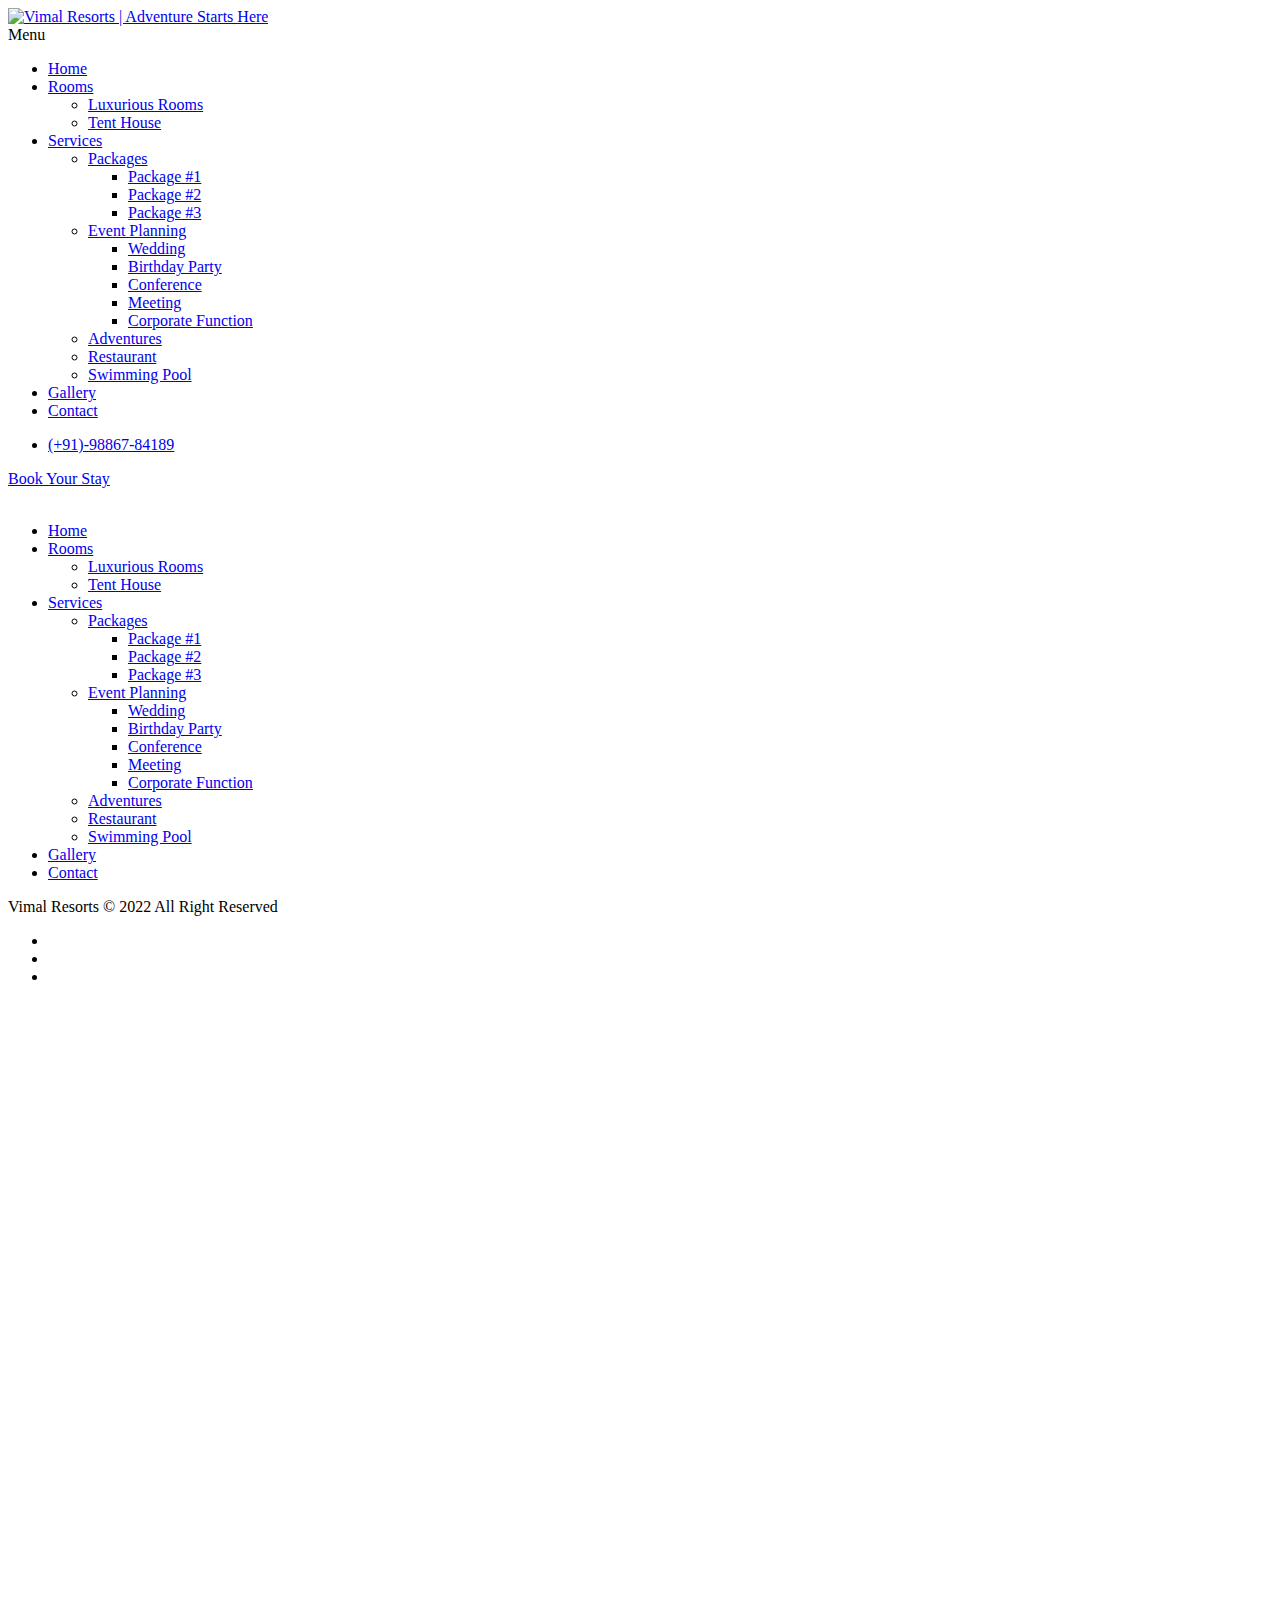
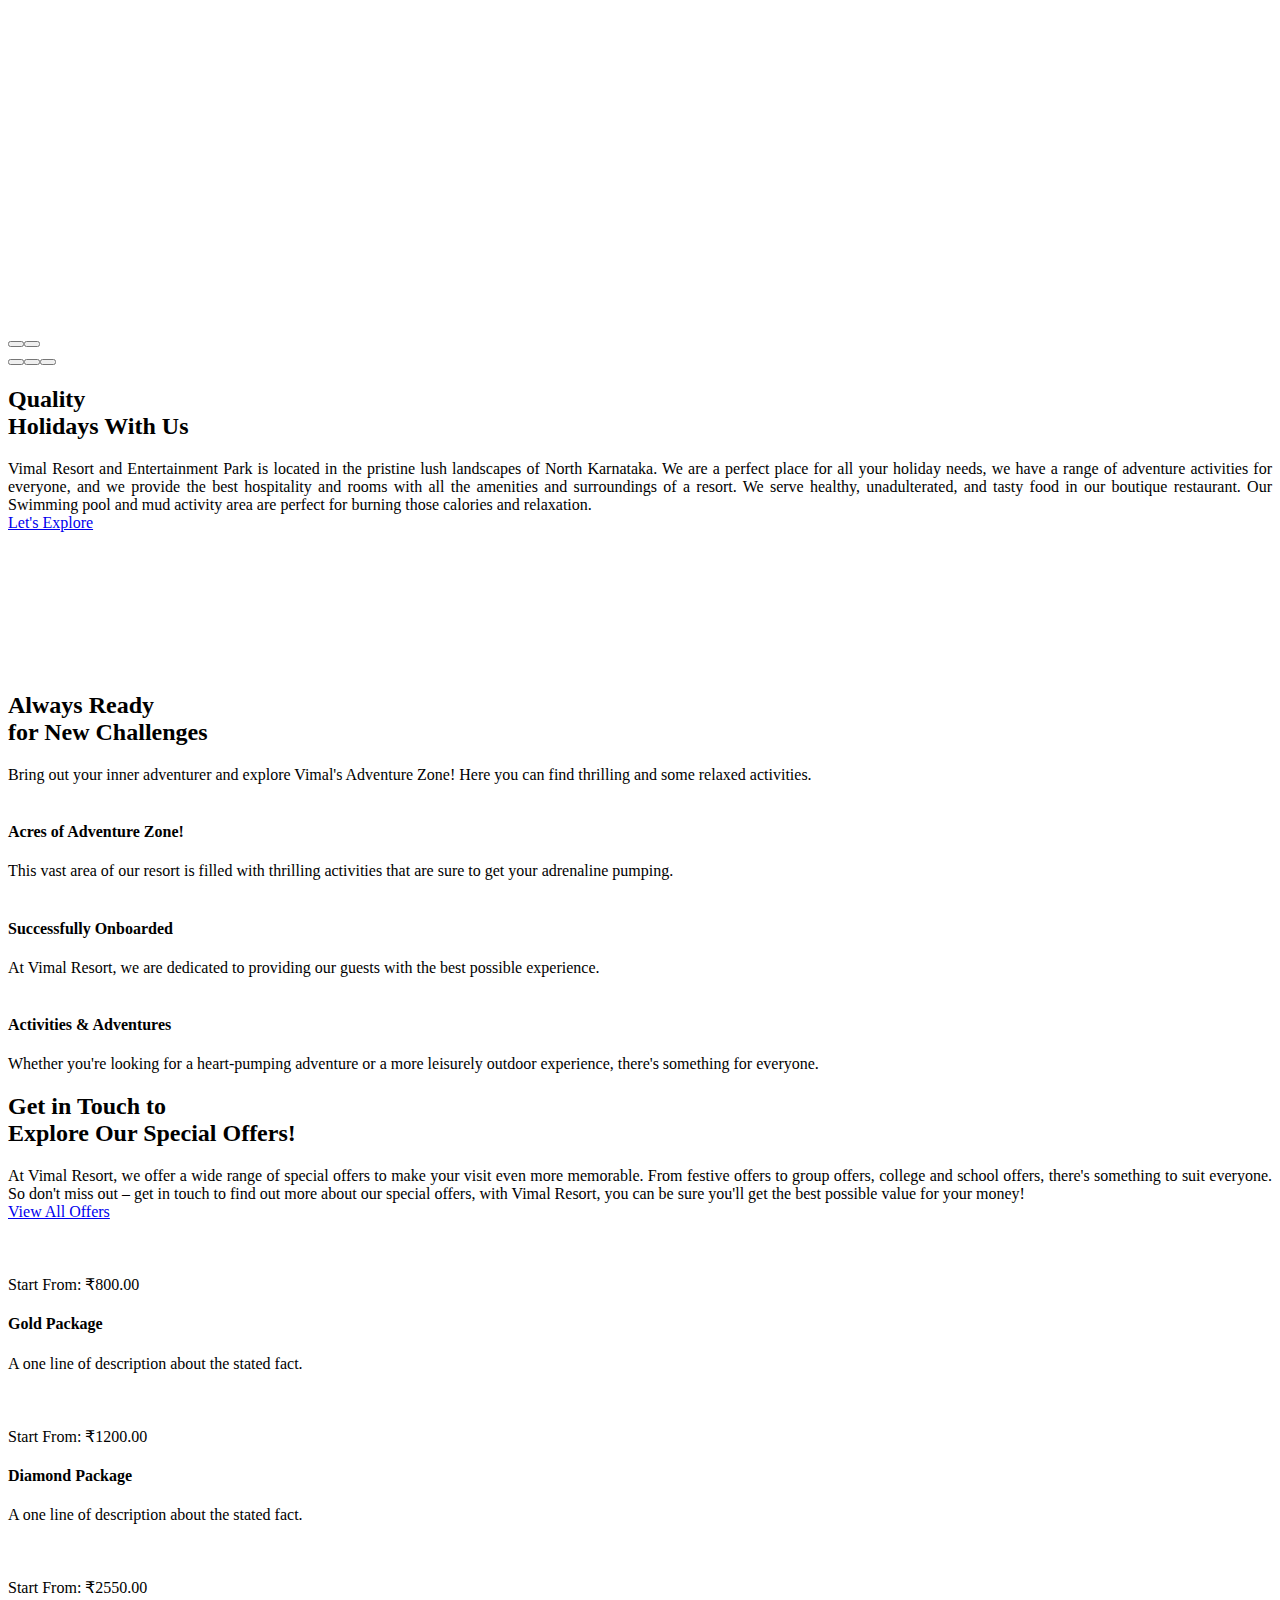
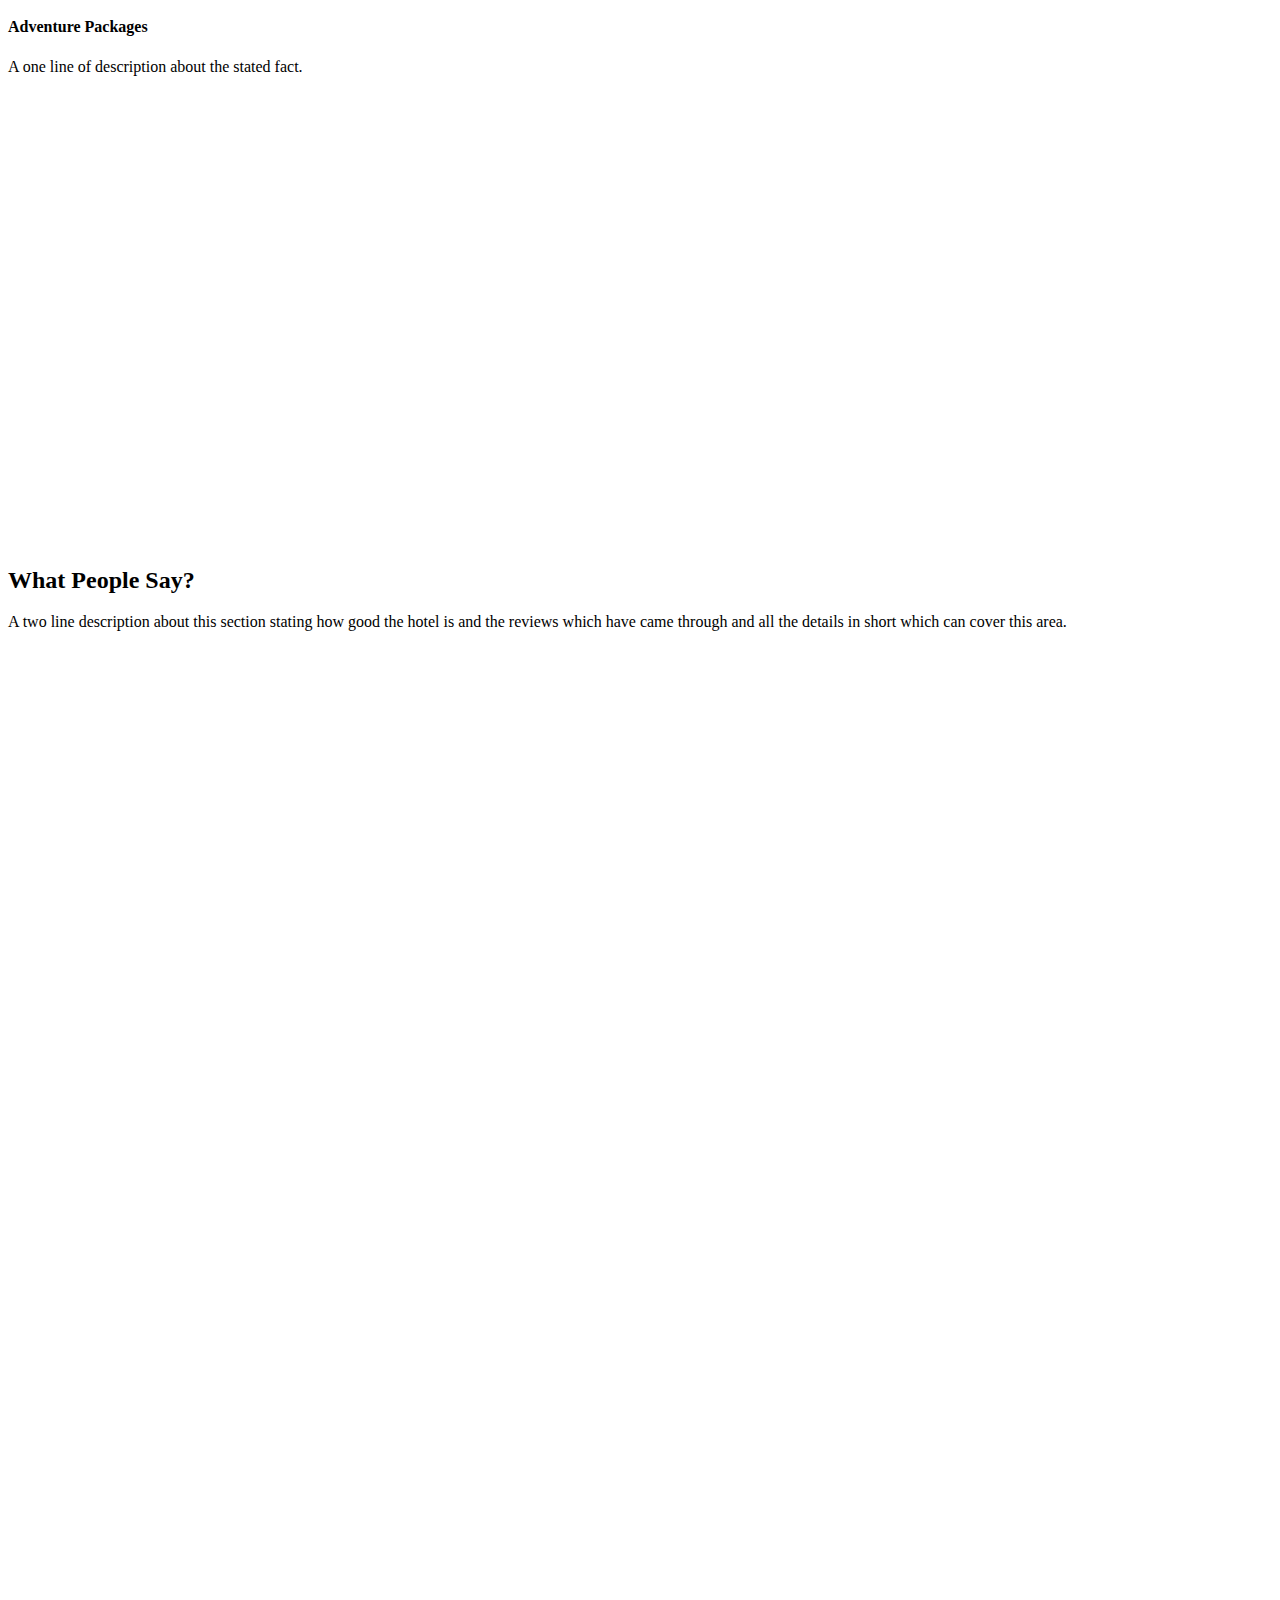
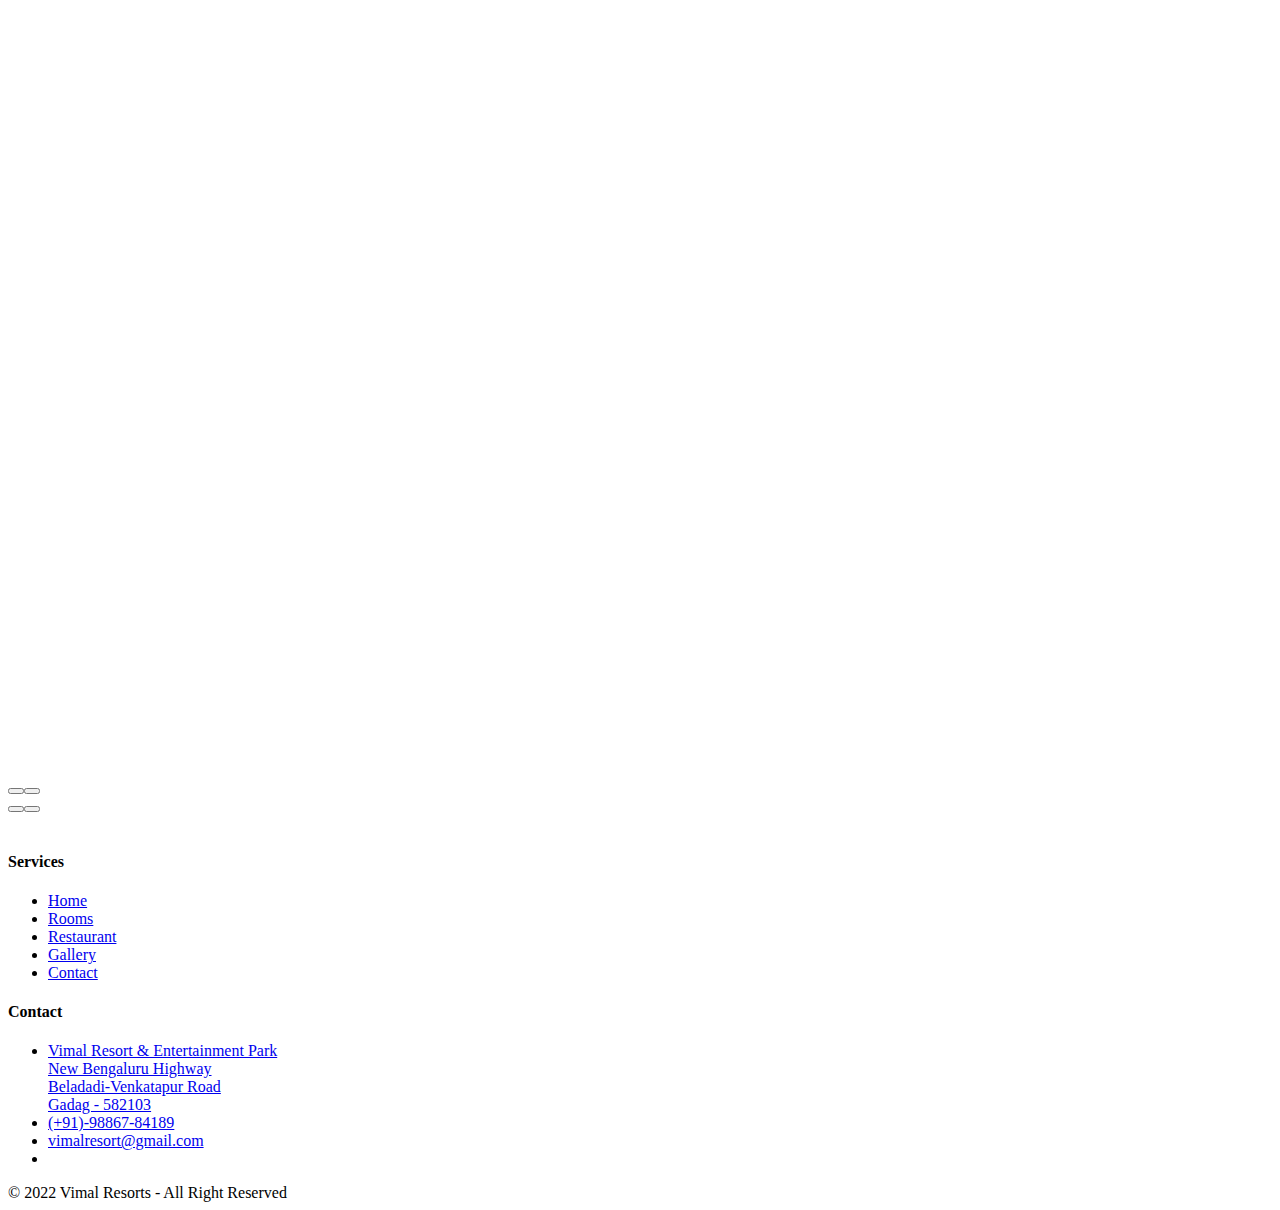
==== index.html @ a3a580e5 "Add files via upload" ====
<!DOCTYPE html>
<html lang="en">
<head>
<meta charset="utf-8">
<title>Vimal Resorts | Adventure Starts Here...</title>
<!-- Stylesheets -->
<link href="css/bootstrap.css" rel="stylesheet">
<link href="css/style.css" rel="stylesheet">
<!-- Responsive File -->
<link href="css/responsive.css" rel="stylesheet">



<link rel="shortcut icon" href="images/favicon.png" type="image/x-icon">
<link rel="icon" href="images/favicon.png" type="image/x-icon">

<meta http-equiv="X-UA-Compatible" content="IE=edge">
<meta name="viewport" content="width=device-width, initial-scale=1.0, maximum-scale=1.0, user-scalable=0">
</head>

<body>

<div class="page-wrapper">
    <!-- Preloader -->
    <div class="preloader"><div class="icon"></div></div>

    <!-- Main Header -->
    <header class="main-header header-style-one">

        <!-- Header Upper -->
        <div class="header-upper">
            <div class="inner-container clearfix">
                <!--Logo-->
                <div class="logo-box">
                    <div class="logo"><a href="index.html" title="Vimal Resorts | Adventure Starts Here"><img src="images/mainlogo.png" alt="Vimal Resorts | Adventure Starts Here" title="Vimal Resorts | Adventure Starts Here"></a></div>
                </div>
                <div class="nav-outer clearfix">
                    <!--Mobile Navigation Toggler-->
                     <div class="mobile-nav-toggler"><span class="icon flaticon-menu-2"></span><span class="txt">Menu</span></div>

                    <!-- Main Menu -->
                    <nav class="main-menu navbar-expand-md navbar-light">
                        <div class="collapse navbar-collapse show clearfix" id="navbarSupportedContent">
                            <ul class="navigation clearfix">
                                <li class="current dropdown"><a href="index.html">Home</a>
                                </li>
                                <li  class="dropdown"><a href="rooms-list.html">Rooms</a>
                                    <ul>
                                        <li><a href="luxury-rooms.html">Luxurious Rooms</a></li>
                                        <li><a href="tents.html">Tent House</a></li>
                                        <!--<li><a href="rooms-gallery.html">Rooms Gallery</a></li>
                                        <li><a href="room-single.html">Room Single</a></li>-->
                                    </ul>
                                </li>
                                <!--<li><a href="about.html">About Us</a></li>-->
                                <li  class="dropdown"><a href="packages.html">Services</a>
                                    <ul>
                                        <li class="dropdown"><a href="packages.html">Packages</a>
                                            <ul>
                                                <li><a href="packages.html">Package #1</a></li>
                                                <li><a href="packages.html">Package #2</a></li>
                                                <li><a href="packages.html">Package #3</a></li>
                                            </ul>
                                        </li>
                                         <li class="dropdown"><a href="events.html">Event Planning</a>
                                            <ul>
                                                <li><a href="events.html">Wedding</a></li>
                                                <li><a href="events.html">Birthday Party</a></li>
                                                <li><a href="events.html">Conference </a></li>
                                                <li><a href="events.html">Meeting </a></li>
                                                <li><a href="events.html">Corporate Function</a></li>
                                            </ul>
                                        </li>
                                        <li><a href="adventures.html">Adventures</a></li>
                                        
                                        <li><a href="restaurant.html">Restaurant</a></li>
                                        <li><a href="swimming-pool.html">Swimming Pool</a></li>
                                    </ul>
                                </li>
                                <li  class="dropdown"><a href="gallery.html">Gallery</a>
                                </li>
                                <li><a href="contact.html">Contact</a></li>
                            </ul>
                        </div>
                    </nav>
                </div>
                <div class="other-links clearfix">
                    <div class="info">
                        <ul class="clearfix">
                            <li><a href="tel:+919886784189"><span class="icon flaticon-smartphone-2"></span><span class="txt">(+91)-98867-84189</span></a></li>
                        </ul>
                    </div>
                    <div class="link-box">
                        <a href="room-single.html" class="theme-btn btn-style-one"><span class="btn-title">Book Your Stay</span></a>
                    </div>
                </div>

            </div>
        </div>
        <!--End Header Upper-->

        <!-- Mobile Menu  -->
        <div class="mobile-menu">
            <div class="close-btn"><span class="icon flaticon-targeting-cross"></span></div>
            <div class="menu-backdrop"></div>
            <div class="nav-logo"><a href="index.html"><img src="images/nav-logo.png" alt="" title=""></a></div>
            <nav class="menu-box">
                <div class="menu-outer"><!--Here Menu Will Come Automatically Via Javascript / Same Menu as in Header--></div>
            </nav>
            <div class="nav-bottom">
                <div class="copyright">Vimal Resorts &copy;  2022 All Right Reserved</div>
                <!--Social Links-->
                <div class="social-links">
                    <ul class="clearfix">
                        <li><a href="#"><span class="fab fa-facebook-f"></span></a></li>
                        <li><a href="#"><span class="fab fa-twitter"></span></a></li>
                        <li><a href="#"><span class="fab fa-vimeo-v"></span></a></li>
                    </ul>
                </div>
            </div>
        </div><!-- End Mobile Menu -->

    </header>
    <!-- End Main Header -->


    <!-- Banner Section -->
    <section class="banner-section banner-one">
        <div class="banner-bottom-pattern"></div>

		<div class="banner-carousel owl-theme owl-carousel">
            <!-- Slide Item -->
			<div class="slide-item">
                <div class="image-layer" style="background-image: url(images/main-slider/1.jpg);"></div>
				<div class="auto-container">
					<div class="content-box">
                        <div class="content">
                            <div class="inner">
        						<h1 >An Oasis  <br>of Adventure and Relaxation.</h1>
                                <div class="text">Indulge in the Best of Adventure and Comfort at Our Beautiful Resort in North Karnataka.</div>
                            </div>
                        </div>
					</div>  
				</div>
			</div>

			<!-- Slide Item -->
            <div class="slide-item">
                <div class="image-layer" style="background-image: url(images/main-slider/2.jpg);"></div>
                <div class="auto-container">
                    <div class="content-box">
                        <div class="content">
                            <div class="inner">
                            <h1>The epitome  <br>of Ultimate Comfort</h1>
                               <div class="text">The Ideal Place to Relax, Rejuvenate, and Unwind.</div>
                            </div>
                        </div>
                    </div>  
                </div>
            </div>

			<!-- Slide Item -->
            <div class="slide-item">
                <div class="image-layer" style="background-image: url(images/main-slider/3.jpg);"></div>
                <div class="auto-container">
                    <div class="content-box">
                        <div class="content">
                            <div class="inner">
                            <h1>Unwind at  <br>Our Tranquil Resort </h1>
                                  <div class="text">The Perfect Getaway From The Urban Hustle and Bustle.</div>
                          </div>
                        </div>
                    </div>  
                </div>
            </div>

		</div>
    </section>
    <!--End Banner Section -->

	<!--About Section-->
    <section class="about-section">
        <div class="pattern-bottom"></div>
        <span class="dotted-pattern dotted-pattern-1"></span>
        <span class="tri-pattern tri-pattern-1"></span>
        <div class="auto-container">
            <!--Filters Section-->
            <!--<div class="filters-section">
                <div class="form-box default-form filter-form wow fadeInUp" data-wow-delay="0ms" data-wow-duration="1500ms">
                    <form method="post" action="room-single.html">
                        <div class="row clearfix">
                            <div class="form-group col-xl-3 col-lg-6 col-md-6 col-sm-12">
                                <div class="field-label">Arrival</div>
                                <div class="field-inner">
                                    <input id="arrival-date" class="date-picker" type="text" name="field-name" value="Nov 02. 2019" placeholder="">
                                    <label for="arrival-date" class="icon flaticon-down-arrow"></label>
                                </div>
                            </div>
                            <div class="form-group col-xl-3 col-lg-6 col-md-6 col-sm-12">
                                <div class="field-label">Departure</div>
                                <div class="field-inner">
                                    <input id="depart-date" class="date-picker" type="text" name="field-name" value="Nov 12. 2019" placeholder="">
                                    <label for="depart-date" class="icon flaticon-down-arrow"></label>
                                </div>
                            </div>
                            <div class="form-group col-xl-3 col-lg-6 col-md-6 col-sm-12">
                                <div class="field-label">Guests</div>
                                <div class="field-inner">
                                    <div class="check-sel-box">
                                        <div class="check-sel-btn">
                                            <span class="adult-info">2 Adults.</span>
                                            <span class="child-info">1 Children</span>
                                        </div>
                                        <ul class="check-sel-droplist">
                                            <li>
                                                <div class="sel-title">Select Adults:</div>
                                                <div class="clearfix">
                                                    <div class="radio-block adult-block"><input type="radio" name="adult-group" id="radio-1" value="1 Adults."><label for="radio-1">1</label></div>
                                                    <div class="radio-block adult-block"><input type="radio" name="adult-group" id="radio-2" value="2 Adults." checked=""><label for="radio-2">2</label></div>
                                                    <div class="radio-block adult-block"><input type="radio" name="adult-group" id="radio-3" value="3 Adults."><label for="radio-3">3</label></div>
                                                    <div class="radio-block adult-block"><input type="radio" name="adult-group" id="radio-4" value="4 Adults."><label for="radio-4">4</label></div>
                                                </div>
                                            </li>
                                            <li>
                                                <div class="sel-title">Select Children:</div>
                                                <div class="clearfix">
                                                    <div class="radio-block child-block"><input type="radio" name="child-group" id="radio-5" value="1 Children" checked=""><label for="radio-5">1</label></div>
                                                    <div class="radio-block child-block"><input type="radio" name="child-group" id="radio-6" value="2 Children"><label for="radio-6">2</label></div>
                                                    <div class="radio-block child-block"><input type="radio" name="child-group" id="radio-7" value="3 Children"><label for="radio-7">3</label></div>
                                                    <div class="radio-block child-block"><input type="radio" name="child-group" id="radio-8" value="4 Children"><label for="radio-8">4</label></div>
                                                </div>
                                            </li>
                                        </ul>
                                    </div>
                                </div>
                            </div>
                            <div class="form-group col-xl-3 col-lg-6 col-md-6 col-sm-12">
                                <div class="field-label e-label">&nbsp;</div>
                                <div class="field-inner">
                                    <button class="theme-btn btn-style-one"><span class="btn-title">Check Availability</span></button>
                                </div>
                            </div>
                        </div>
                    </form>
                </div>
            </div>-->
        	<div class="row clearfix">
                <!--Text Column-->
                <div class="text-column col-lg-6 col-md-12 col-sm-12">
                    <div class="inner">
                        <div class="sec-title">
                            <h2>Quality <br>Holidays With Us</h2>
                        </div>
                        <div class="text" style="text-align: justify;">Vimal Resort and Entertainment Park is located in the pristine lush landscapes of North Karnataka. We are a perfect place for all your holiday needs, we have a range of adventure activities for everyone, and we provide the best hospitality and rooms with all the amenities and surroundings of a resort. We serve healthy, unadulterated, and tasty food in our boutique restaurant. Our Swimming pool and mud activity area are perfect for burning those calories and relaxation.</div>
                        <div class="link-box">
                            <a href="#letsexplore" class="theme-btn btn-style-one"><span class="btn-title">Let's Explore</span></a>
                        </div>
                    </div>
                </div>
                <!--Image Column-->
                <div class="image-column col-lg-6 col-md-12 col-sm-12">
                    <div class="inner wow fadeInLeft" data-wow-delay="0ms" data-wow-duration="1500ms">
                        <div class="image-box">
                            <span class="dotted-pattern dotted-pattern-2"></span>
                            <figure class="image"><img src="images/resource/featured-image-0.jpg" alt="" title=""></figure>
                            <div class="cap"><span class="txt">Discover   <br>your <br>finest <br>self. </span></div>
                        </div>
                    </div>
                </div>
            </div>
        </div>
    </section>

    <!--Facts Section-->
    <section class="facts-section" id="letsexplore">
        <span class="dotted-pattern dotted-pattern-3"></span>
        <div class="left-bottom-image"><img src="images/resource/homepage1.JPG" alt="" title=""></div>
        <div class="auto-container">
            <div class="row clearfix">
                <!--Title Column-->
                <div class="title-column col-xl-7 col-lg-6 col-md-12 col-sm-12">
                    <div class="inner">
                        <div class="sec-title">
                            <h2>Always Ready  <br>for New Challenges</h2>
                            <div class="lower-text"  style="text-align: justify;">Bring out your inner adventurer and explore Vimal's Adventure Zone! Here you can find thrilling and some relaxed activities.</div>
                        </div>
                        
                    </div>
                </div>
                <!--Facts Column-->
                <div class="facts-column col-xl-5 col-lg-6 col-md-12 col-sm-12">
                    <div class="inner">
                        <div class="facts">
                            <div class="fact-block">
                                <div class="fact-inner">
                                    <div class="fact-count wow zoomInStable" data-wow-delay="0ms" data-wow-duration="2000ms"><div class="count-box"><span class="count-text" data-stop="25" data-speed="2000">0</span>+</div></div>
                                    <h4>Acres of Adventure Zone!</h4>
                                    <div class="text" style="text-align:justify;">This vast area of our resort is filled with thrilling activities that are sure to get your adrenaline pumping. </div>
                                </div>
                            </div>
                            <div class="fact-block">
                                <div class="fact-inner">
                                    <div class="fact-count wow zoomInStable" data-wow-delay="0ms" data-wow-duration="2000ms"><div class="count-box"><span class="count-text" data-stop="1000" data-speed="3000">0</span>+</div></div>
                                    <h4>Successfully Onboarded</h4>
                                    <div class="text"  style="text-align:justify;">At Vimal Resort, we are dedicated to providing our guests with the best possible experience. </div>
                                </div>
                            </div>
                            <div class="fact-block">
                                <div class="fact-inner">
                                    <div class="fact-count wow zoomInStable" data-wow-delay="0ms" data-wow-duration="2000ms"><div class="count-box"><span class="count-text" data-stop="40" data-speed="4000">0</span>+</div></div>
                                    <h4>Activities & Adventures</h4>
                                    <div class="text"  style="text-align:justify;">Whether you're looking for a heart-pumping adventure or a more leisurely outdoor experience, there's something for everyone.</div>
                                </div>
                            </div>
                        </div>
                    </div>
                </div>
            </div>

        </div>
    </section>

    <div class="dashed-separator"><div class="auto-container"><span></span></div></div>

    <!--Rooms Section-->
    <section class="rooms-section-one">
        <div class="outer-container">
            <div class="auto-container">
                <div class="sec-title centered">
                    <h2></h2>
                   
                </div>
            </div>

            <!--<div class="row clearfix">
                <div class="column col-xl-4 col-lg-6 col-md-6 col-sm-12">
                    <div class="room-block-one height-one wow fadeInUp" data-wow-delay="0ms" data-wow-duration="1500ms">
                        <div class="inner-box">
                            <div class="image-box">
                                <div class="image-layer" style="background-image: url(images/gallery/1.jpg);"></div>
                                <figure class="image"><img src="images/gallery/1.jpg" alt="" title=""></figure>
                            </div>
                            <div class="cap-box">
                                <div class="cap-inner">
                                    <div class="price">From <span>$50.00</span></div>
                                    <h5>Balcony Room</h5>
                                </div>
                            </div>
                            <div class="hover-box">
                                <div class="hover-inner">
                                    <h4>Balcony Room</h4>
                                    <div class="pricing clearfix">
                                        <div class="price">From <span>$50.00</span></div>
                                        <div class="rating">
                                            <span class="fa fa-star"></span>
                                            <span class="fa fa-star"></span>
                                            <span class="fa fa-star"></span>
                                            <span class="fa fa-star"></span>
                                            <span class="fa fa-star"></span>
                                        </div>
                                    </div>

                                    <div class="text">Excepteur sint occaecat cupidatat pro dent in sun in culpa qui officia deserunt mollit anim.</div>
                                    <div class="link-box"><a href="room-single.html" class="theme-btn btn-style-one"><span class="btn-title">Check Availability</span></a></div>
                                </div>
                            </div>
                        </div>
                    </div>
                    <div class="room-block-one height-one wow fadeInUp" data-wow-delay="0ms" data-wow-duration="1500ms">
                        <div class="inner-box">
                            <div class="image-box">
                                <div class="image-layer" style="background-image: url(images/gallery/2.jpg);"></div>
                                <figure class="image"><img src="images/gallery/2.jpg" alt="" title=""></figure>
                            </div>
                            <div class="cap-box">
                                <div class="cap-inner">
                                    <div class="price">From <span>$50.00</span></div>
                                    <h5>Sea View Room</h5>
                                </div>
                            </div>
                            <div class="hover-box">
                                <div class="hover-inner">
                                    <h4>Sea View Room</h4>
                                    <div class="pricing clearfix">
                                        <div class="price">From <span>$50.00</span></div>
                                        <div class="rating">
                                            <span class="fa fa-star"></span>
                                            <span class="fa fa-star"></span>
                                            <span class="fa fa-star"></span>
                                            <span class="fa fa-star"></span>
                                            <span class="fa fa-star"></span>
                                        </div>
                                    </div>

                                    <div class="text">Excepteur sint occaecat cupidatat pro dent in sun in culpa qui officia deserunt mollit anim.</div>
                                    <div class="link-box"><a href="room-single.html" class="theme-btn btn-style-one"><span class="btn-title">Check Availability</span></a></div>
                                </div>
                            </div>
                        </div>
                    </div>
                </div>
                <div class="column col-xl-4 col-lg-6 col-md-6 col-sm-12">
                    <div class="room-block-one height-two wow fadeInUp" data-wow-delay="300ms" data-wow-duration="1500ms">
                        <div class="inner-box">
                            <div class="image-box">
                                <div class="image-layer" style="background-image: url(images/gallery/3.jpg);"></div>
                                <figure class="image"><img src="images/gallery/3.jpg" alt="" title=""></figure>
                            </div>
                            <div class="cap-box">
                                <div class="cap-inner">
                                    <div class="price">From <span>$50.00</span></div>
                                    <h5>Superior Room</h5>
                                </div>
                            </div>
                            <div class="hover-box">
                                <div class="hover-inner">
                                    <h4>Superior Room</h4>
                                    <div class="pricing clearfix">
                                        <div class="price">From <span>$50.00</span></div>
                                        <div class="rating">
                                            <span class="fa fa-star"></span>
                                            <span class="fa fa-star"></span>
                                            <span class="fa fa-star"></span>
                                            <span class="fa fa-star"></span>
                                            <span class="fa fa-star"></span>
                                        </div>
                                    </div>

                                    <div class="text">Excepteur sint occaecat cupidatat pro dent in sun in culpa qui officia deserunt mollit anim.</div>
                                    <div class="link-box"><a href="room-single.html" class="theme-btn btn-style-one"><span class="btn-title">Check Availability</span></a></div>
                                </div>
                            </div>
                        </div>
                    </div>
                </div>
                <div class="column col-xl-4 col-lg-6 col-md-6 col-sm-12">
                    <div class="room-block-one height-one wow fadeInUp" data-wow-delay="600ms" data-wow-duration="1500ms">
                        <div class="inner-box">
                            <div class="image-box">
                                <div class="image-layer" style="background-image: url(images/gallery/4.jpg);"></div>
                                <figure class="image"><img src="images/gallery/4.jpg" alt="" title=""></figure>
                            </div>
                            <div class="cap-box">
                                <div class="cap-inner">
                                    <div class="price">From <span>$50.00</span></div>
                                    <h5>Deluxe Room</h5>
                                </div>
                            </div>
                            <div class="hover-box">
                                <div class="hover-inner">
                                    <h4>Deluxe Room</h4>
                                    <div class="pricing clearfix">
                                        <div class="price">From <span>$50.00</span></div>
                                        <div class="rating">
                                            <span class="fa fa-star"></span>
                                            <span class="fa fa-star"></span>
                                            <span class="fa fa-star"></span>
                                            <span class="fa fa-star"></span>
                                            <span class="fa fa-star"></span>
                                        </div>
                                    </div>

                                    <div class="text">Excepteur sint occaecat cupidatat pro dent in sun in culpa qui officia deserunt mollit anim.</div>
                                    <div class="link-box"><a href="room-single.html" class="theme-btn btn-style-one"><span class="btn-title">Check Availability</span></a></div>
                                </div>
                            </div>
                        </div>
                    </div>
                    <div class="room-block-one height-one wow fadeInUp" data-wow-delay="0ms" data-wow-duration="1500ms">
                        <div class="inner-box">
                            <div class="image-box">
                                <div class="image-layer" style="background-image: url(images/gallery/5.jpg);"></div>
                                <figure class="image"><img src="images/gallery/5.jpg" alt="" title=""></figure>
                            </div>
                            <div class="cap-box">
                                <div class="cap-inner">
                                    <div class="price">From <span>$50.00</span></div>
                                    <h5>Luxury Suite Room</h5>
                                </div>
                            </div>
                            <div class="hover-box">
                                <div class="hover-inner">
                                    <h4>Luxury Suite Room</h4>
                                    <div class="pricing clearfix">
                                        <div class="price">From <span>$50.00</span></div>
                                        <div class="rating">
                                            <span class="fa fa-star"></span>
                                            <span class="fa fa-star"></span>
                                            <span class="fa fa-star"></span>
                                            <span class="fa fa-star"></span>
                                            <span class="fa fa-star"></span>
                                        </div>
                                    </div>

                                    <div class="text">Excepteur sint occaecat cupidatat pro dent in sun in culpa qui officia deserunt mollit anim.</div>
                                    <div class="link-box"><a href="room-single.html" class="theme-btn btn-style-one"><span class="btn-title">Check Availability</span></a></div>
                                </div>
                            </div>
                        </div>
                    </div>
                </div>

            </div>-->
        </div>
    </section>

    <!--Offers Section-->
    <section class="offers-section-one">
        <div class="auto-container">

            <div class="upper-box clearfix">
                <div class="sec-title">
                    <h2>Get in Touch to  <br>Explore Our Special Offers!</h2>
                    <div class="lower-text"  style="text-align: justify;">At Vimal Resort, we offer a wide range of special offers to make your visit even more memorable. From festive offers to group offers, college and school offers, there's something to suit everyone.

So don't miss out – get in touch to find out more about our special offers, with Vimal Resort, you can be sure you'll get the best possible value for your money!</div>
                </div>
                <div class="link-box">
                    <a href="packages.html" class="theme-btn btn-style-one"><span class="btn-title">View All Offers</span></a>
                </div>
            </div>

            <div class="row clearfix">
                <div class="offers-column col-lg-6 col-md-12 col-sm-12">
                    <div class="inner">
                        <div class="offer-block">
                            <div class="offer-inner">
                                <div class="fact-thumb wow zoomInStable" data-wow-delay="0ms" data-wow-duration="1500ms"><div class="image"><img src="images/resource/of-thumb-1.jpg" alt="" title=""></div><span>20% <br>off</span></div>
                                <div class="price">Start From: <span>₹800.00</span></div>
                                <h4>Gold Package</h4>
                                <div class="text">A one line of description about the stated fact.</div>
                                <a href="package-single.html" class="over-link"></a>
                            </div>
                        </div>
                        <div class="offer-block">
                            <div class="offer-inner">
                                <div class="fact-thumb wow zoomInStable" data-wow-delay="300ms" data-wow-duration="1500ms"><div class="image"><img src="images/resource/of-thumb-1.jpg" alt="" title=""></div><span>30% <br>off</span></div>
                                <div class="price">Start From: <span>₹1200.00</span></div>
                                <h4>Diamond Package</h4>
                                <div class="text">A one line of description about the stated fact.</div>
                                <a href="package-single.html" class="over-link"></a>
                            </div>
                        </div>
                        <div class="offer-block">
                            <div class="offer-inner">
                                <div class="fact-thumb wow zoomInStable" data-wow-delay="600ms" data-wow-duration="1500ms"><div class="image"><img src="images/resource/of-thumb-1.jpg" alt="" title=""></div><span>25% <br>off</span></div>
                                <div class="price">Start From: <span>₹2550.00</span></div>
                                <h4>Adventure Packages</h4>
                                <div class="text">A one line of description about the stated fact.</div>
                                <a href="package-single.html" class="over-link"></a>
                            </div>
                        </div>
                    </div>
                </div>
                <div class="images-column col-lg-6 col-md-12 col-sm-12">
                    <div class="inner">
                        <span class="dotted-pattern dotted-pattern-4"></span>
                        <div class="images">
                            <div class="image wow fadeInUp" data-wow-delay="0ms" data-wow-duration="1500ms"><img src="images/resource/package1.jpg" alt="" title=""></div>
                            <div class="image wow fadeInRight" data-wow-delay="0ms" data-wow-duration="1500ms"><img src="images/resource/package2.jpg" alt="" title=""></div>
                            <div class="image wow fadeInRight" data-wow-delay="0ms" data-wow-duration="1500ms"><img src="images/resource/package3.jpg" alt="" title=""></div>
                        </div>
                    </div>
                </div>
            </div>

        </div>
    </section>

    <!--Featured Section-->
    <section class="featured-section">
        <div class="pattern-top"></div>
        <span class="dotted-pattern dotted-pattern-3"></span>
        <span class="tri-pattern tri-pattern-3"></span>
        <div class="auto-container">
            <div class="featured-block">
                <div class="row clearfix">
                    <!--Text Column-->
                    <div class="text-column col-lg-6 col-md-12 col-sm-12">
                        <div class="inner wow fadeInRight" data-wow-delay="0ms" data-wow-duration="1500ms">
                            <h3>Uncover Luxury at  <br>Vimal Resort!</h3>
                            <div class="text" style="text-align:justify;">Our luxurious accommodation offers the perfect balance of comfort, convenience and style. From lavish suites to cozy cottages, our wide range of accommodation offers something for everyone. We also provide a range of amenities to help you relax and unwind. Enjoy a swim in our outdoor pool or simply enjoy a peaceful stroll in our lush gardens. Come and discover luxury in style with Vimal Resort – you won't be disappointed!</div>
                            <div class="link-box">
                                <a href="about.html" class="theme-btn btn-style-one"><span class="btn-title">Book Now</span></a>
                            </div>
                        </div>
                    </div>
                    <!--Image Column-->
                    <div class="image-column col-lg-6 col-md-12 col-sm-12">
                        <div class="inner wow fadeInLeft" data-wow-delay="0ms" data-wow-duration="1500ms">
                            <div class="image-box">
                                <figure class="image"><a href="#"><img src="images/resource/roomhomepage.png" alt="" title=""></a></figure>
                            </div>
                        </div>
                    </div>
                </div>
            </div>
            <div class="featured-block alternate">
                <div class="row clearfix">
                    <!--Text Column-->
                    <div class="text-column col-lg-6 col-md-12 col-sm-12">
                        <div class="inner wow fadeInLeft" data-wow-delay="0ms" data-wow-duration="1500ms">
                            <h3>Comfort of Best Cozy Tent <br> Accommodations</h3>
                            <div class="text" style="text-align:justify;">We offer a unique experience for those looking for a truly special adventure. Our tent facility provides a cozy and fun way to spend the night in the great outdoors.You can also enjoy an outdoor campfire and take part in fun activities like archery or star-gazing. So if you're looking for a unique way to unwind and reconnect with nature, our tent facility is the perfect option.</div>
                            <div class="link-box">
                                <a href="about.html" class="theme-btn btn-style-one"><span class="btn-title">Book Now</span></a>
                            </div>
                        </div>
                    </div>
                    <!--Image Column-->
                    <div class="image-column col-lg-6 col-md-12 col-sm-12">
                        <div class="inner wow fadeInRight" data-wow-delay="0ms" data-wow-duration="1500ms">
                            <div class="image-box">
                                <figure class="image"><a href="#"><img src="images/resource/tenthomepage.png" alt="" title=""></a></figure>
                            </div>
                        </div>
                    </div>
                </div>
            </div>
        </div>
    </section>

    <!--Video Section-->
    <section class="video-section">
        <div class="image-layer" style="background-image: url(images/background/image-1.jpg);"></div>
        <div class="auto-container">
            <div class="content-box wow zoomIn" data-wow-delay="0ms" data-wow-duration="2000ms">
                <h1>See The Experience Before You Feel it.</h1>
                <div class="play-link"><a href="https://www.youtube.com/watch?v=Get7rqXYrbQ" class="lightbox-image"><span class="icon flaticon-play-button-3"></span></a></div>
            </div>
        </div>
    </section>

    <!--Testimonials Section-->
    <section class="testimonials-section">
        <span class="dotted-pattern dotted-pattern-3"></span>
        <span class="tri-pattern tri-pattern-2"></span>
        <div class="auto-container">
            <div class="sec-title centered">
                <h2>What People Say?</h2>
                <div class="lower-text">A two line description about this section stating how good the hotel is and the reviews which have came through and all the details in short which can cover this area.
</div>
            </div>

            <div class="carousel-box">
                <div class="testimonial-carousel owl-theme owl-carousel">
                    <div class="testimonial-block">
                        <div class="inner">
                            <div class="content-box">
                                <div class="content">
                                    <div class="quote-icon"><span class="flaticon-quote-1"></span></div>
                                    <div class="text" style="text-align:justify;">Thank you so much for giving us such excellent royal treatment during our school one day picnic from nursery to 6th std. Words are not enough to say how much I appreciated your generosity and kindness in letting us stay at your resort. Food was delicious. Thank you for welcoming to lovely students into your home.once thank you to Vimal resort and team.
From-Shri Mahaveer Jain Primary and High school, Gadag</div>
                                </div>
                            </div>
                            
                            <div class="info">
                                <div class="image"><img src="images/clients/r1.png" alt=""></div>
                                <div class="name">Chandrakanth Kabadi</div>
                                <div class="designation">School Teacher</div>
                            </div>
                        </div>
                    </div>
                    <div class="testimonial-block">
                        <div class="inner">
                            <div class="content-box">
                                <div class="content">
                                    <div class="quote-icon"><span class="flaticon-quote-1"></span></div>
                                    <div class="text" style="text-align:justify;">Vimal Resort is a very good place to spend time with family, friends and children. But the Marriage hall here is compact. If there are more than 1000 people it become congested. And I guess there is no government bus connectivity to this place. Apart from that very good lawns for open air party and functions. Good parking space. There is also entry fees if you want some entertainment and fun activities.</div>
                                </div>
                            </div>
                            
                            <div class="info">
                                <div class="image"><img src="images/clients/r2.png" alt=""></div>
                                <div class="name">Siddharth Kolhar</div>
                                <div class="designation">Local Guide</div>
                            </div>
                        </div>
                    </div>
                    <div class="testimonial-block">
                        <div class="inner">
                            <div class="content-box">
                                <div class="content">
                                    <div class="quote-icon"><span class="flaticon-quote-1"></span></div>
                                    <div class="text">Restaurant people are very friendly and always ready to serve as per ur wishes...<br>
Breakfast and dinner are worthy to have it.<br>
All staff is well behaved.
</div>
                                </div>
                            </div>
                            
                            <div class="info">
                                <div class="image"><img src="images/clients/r3.png" alt=""></div>
                                <div class="name">Dr. Sumit Patil</div>
                                <div class="designation">Doctor</div>
                            </div>
                        </div>
                    </div>
                    <div class="testimonial-block">
                        <div class="inner">
                            <div class="content-box">
                                <div class="content">
                                    <div class="quote-icon"><span class="flaticon-quote-1"></span></div>
                                    <div class="text" style="text-align: justify;">It was a great experience for a family and friends group.
We went with a group of 25 people had great hospitality started like we were some baraatees coming to wedding.

Staff are really friendly.buses from gadag is additional support that is available, some of our friends needed travel support and that was provided by Resort team.

Food is something we also enjoyed as there were multiple options for 3 course meal through the day.


Not to forget adventure sports, well trained staff help u have great fun and experience.

Do give a try and price is affordable too</div>
                                </div>
                            </div>
                            
                          
                            
                           
                            <div class="info">
                                <div class="image"><img src="images/clients/r4.png" alt=""></div>
                                <div class="name">Arun Ghargi</div>
                                <div class="designation">Local Guide</div>
                            </div>
                        </div>
                    </div>
                    <div class="testimonial-block">
                        <div class="inner">
                            <div class="content-box">
                                <div class="content">
                                    <div class="quote-icon"><span class="flaticon-quote-1"></span></div>
                                    <div class="text" style="text-align:justify;">Very nice place for day outing with family. Events are good like sky cycling, zip lining, Burma bridge and for kids also many activities are there. Food also delicious.</div>
                                </div>
                            </div>
                            
                            <div class="info">
                                <div class="image"><img src="images/clients/r5.png" alt=""></div>
                                <div class="name">Madhuri Patil</div>
                                <div class="designation">House-Wife</div>
                            </div>
                        </div>
                    </div>
                </div>
            </div>

        </div>
    </section>

    <!-- Main Footer -->
    <footer class="main-footer">
        <div class="top-pattern-layer-dark"></div>
        
        <!--Widgets Section-->
        <div class="widgets-section">
            <div class="auto-container">
                <div class="row clearfix">
                    
                    <!--Column-->
                    <div class="column col-xl-4 col-lg-12 col-md-12 col-sm-12">
                        <div class="footer-widget about-widget">
                            <div class="logo">
                                <a href="#"><img src="images/mainlogo.png" alt=""></a>
                            </div>
                        </div>
                    </div>
                    
                    <!--Column-->
                    <div class="column col-xl-8 col-lg-8 col-md-12 col-sm-12">
                        <div class="footer-widget links-widget">
                            <div class="widget-content">
                                <div class="row clearfix">
                                    <div class="col-lg-6 col-md-6 col-sm-12">
                                        <div class="widget-title">
                                            <h4>Services</h4>
                                        </div>
                                        <ul class="links">
                                            <li><a href="index.html">Home</a></li>
                                            <li><a href="rooms-list.html">Rooms</a></li>
                                            <li><a href="restaurant.html">Restaurant</a></li>
                                            <li><a href="gallery.html">Gallery</a></li>
                                            <li><a href="contact.html">Contact</a></li>
                                        </ul>
                                    </div>
                                    <div class="col-lg-6 col-md-6 col-sm-12">
                                        <div class="widget-title">
                                            <h4>Contact</h4>
                                        </div>
                                        <ul class="info">
                                            <li class="address"><a href="https://www.google.com/maps/place/Vimal+Resorts+%26+Entertainment+Park/@15.3226905,75.6091861,17z/data=!3m1!4b1!4m5!3m4!1s0x3bb8fd7568c511f7:0xf7cc67773e7a9732!8m2!3d15.3226905!4d75.6113748" target="_blank"> Vimal Resort & Entertainment Park <br>
New Bengaluru Highway<br>Beladadi-Venkatapur Road <br>Gadag - 582103</a></li>
                                            <li class="phone"><a href="tel:+919886784189">(+91)-98867-84189</a></li>
                                            <li class="email"><a href="mailto:vimalresort@gmail.com">vimalresort@gmail.com</a></li>
                                            <li class="social-links">
                                                <a href="#"><span class="fab fa-facebook-f"></span></a>
                                                <a href="https://www.instagram.com/vimalresort/" target="_blank"><span class="fab fa-instagram"></span></a>
                                            </li>
                                        </ul>
                                    </div>

                                </div>
                            </div>
                        </div>
                    </div>

                    <!--Column-->
                    <!--<div class="column col-xl-4 col-lg-4 col-md-12 col-sm-12">
                        <div class="footer-widget newsletter-widget">
                            <div class="widget-title">
                                <h4>Newsletter</h4>
                            </div>
                            <div class="text">Eiusmod tempor incididunt ut labore et dolore magna aliqua. </div>
                            <div class="newsletter-form">
                                <form method="post" action="contact.html">
                                    <div class="form-group clearfix">
                                        <input type="email" name="email" value="" placeholder="Email" required>
                                        <button type="submit" class="theme-btn btn-style-one"><span class="btn-title">Send Now</span></button>
                                    </div>
                                </form>
                            </div>
                        </div>
                    </div>-->
                    
                </div>
            </div>
        </div>
        
        <!-- Footer Bottom -->
        <div class="footer-bottom">
            <div class="auto-container">
                <div class="inner clearfix">
                    <div class="copyright">&copy; 2022 Vimal Resorts - All Right Reserved</div>
                    <!--<div class="bottom-links">
                        <a href="#">Terms of Service</a> &ensp;|&ensp; <a href="#">Privacy Policy</a>
                    </div>-->
                </div>
            </div>
        </div>
        
    </footer>

</div>
<!--End pagewrapper--><!--Scroll to top--><div class="scroll-to-top scroll-to-target" data-target="html"><span class="flaticon-up-arrow"></span></div>

<script src="js/jquery.js"></script>
<script src="js/popper.min.js"></script>
<script src="js/bootstrap.min.js"></script>
<script src="js/jquery-ui.js"></script>
<script src="js/jquery.fancybox.js"></script>
<script src="js/owl.js"></script>
<script src="js/scrollbar.js"></script>
<script src="js/appear.js"></script>
<script src="js/wow.js"></script>
<script src="js/custom-script.js"></script>

</body>
</html>
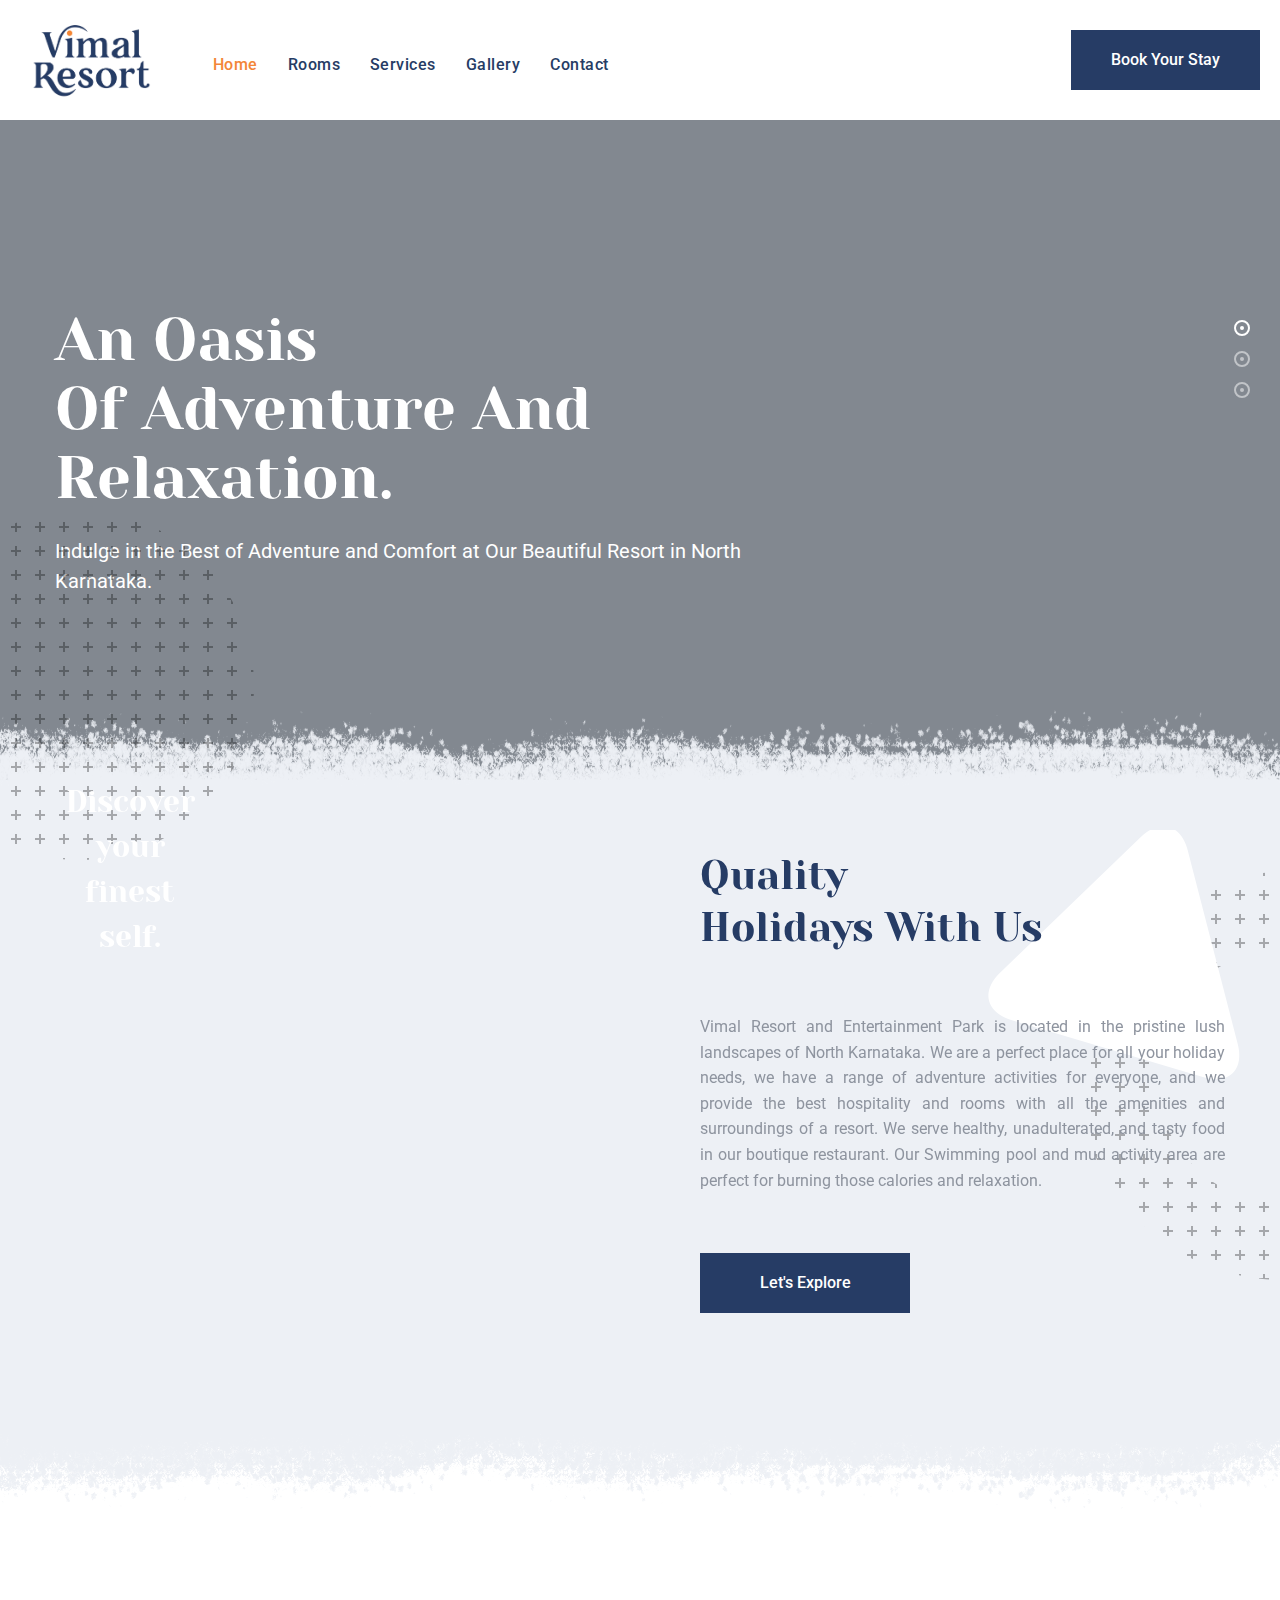
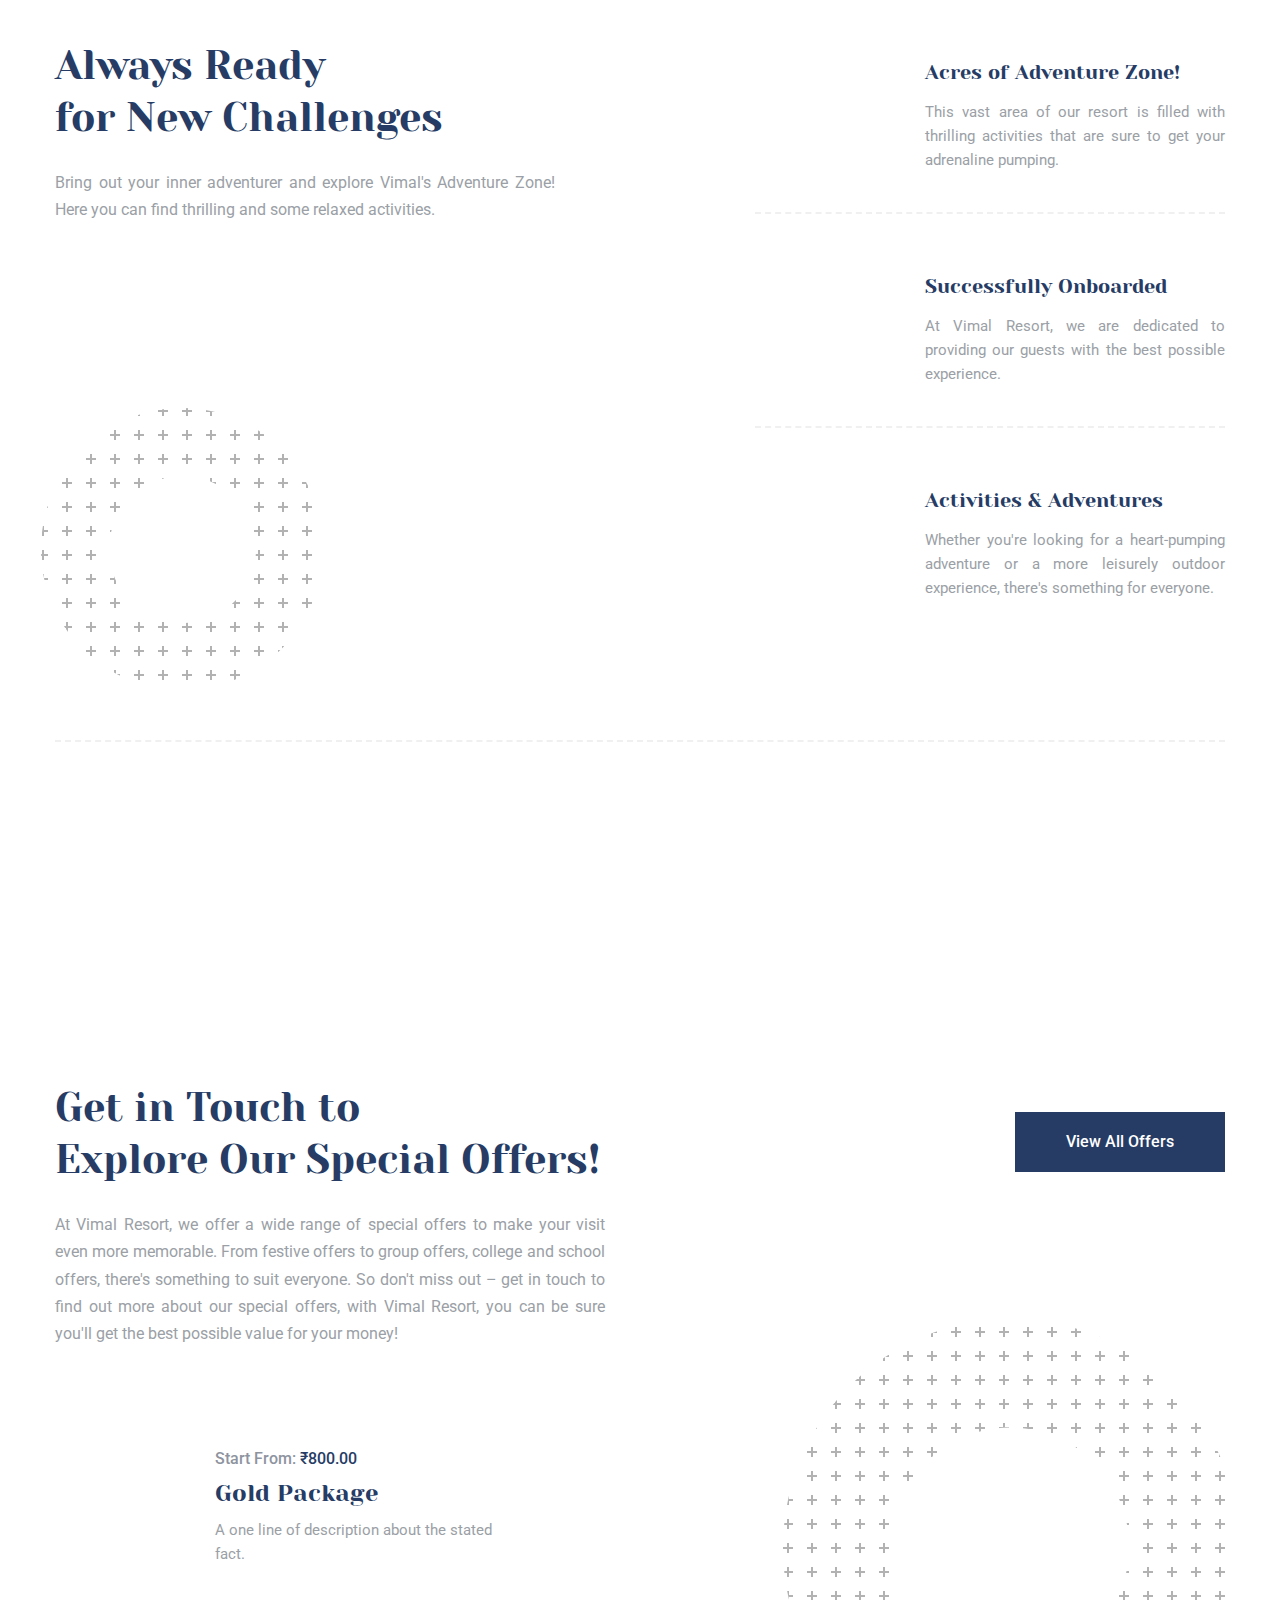
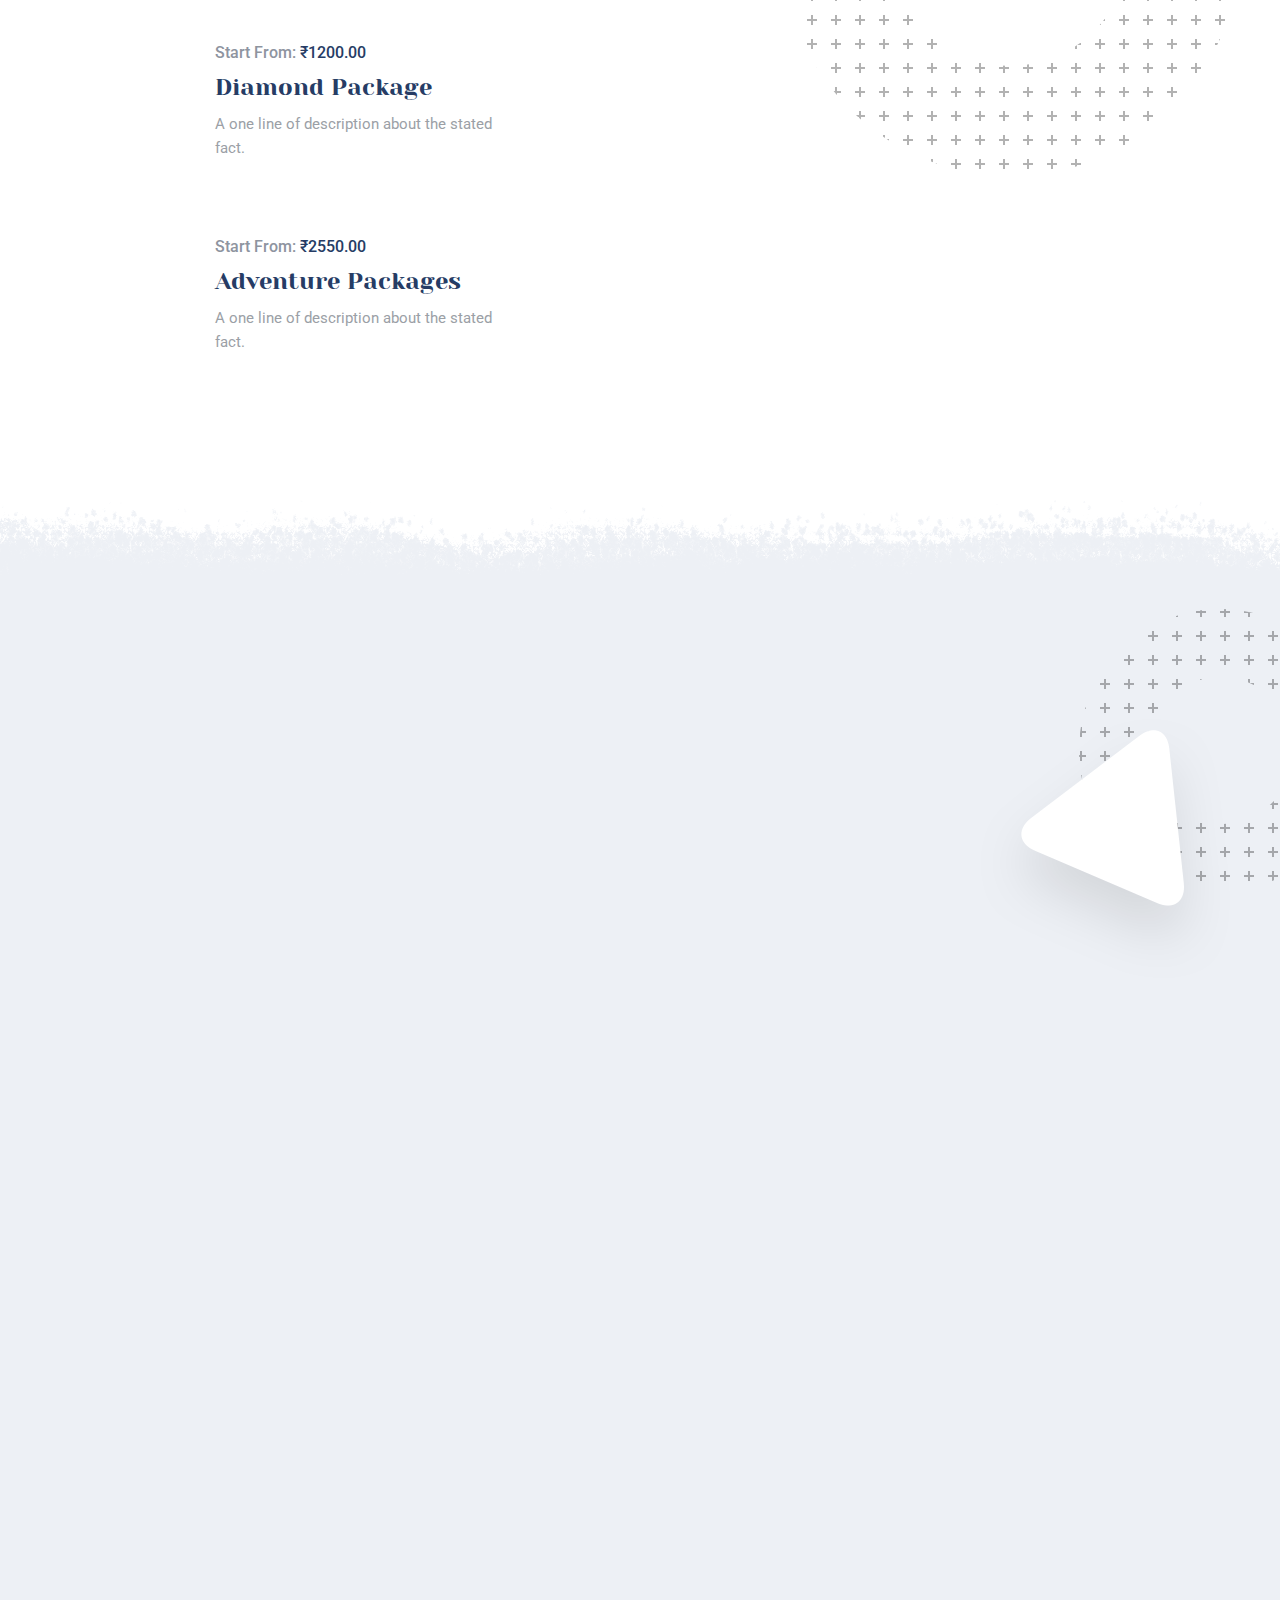
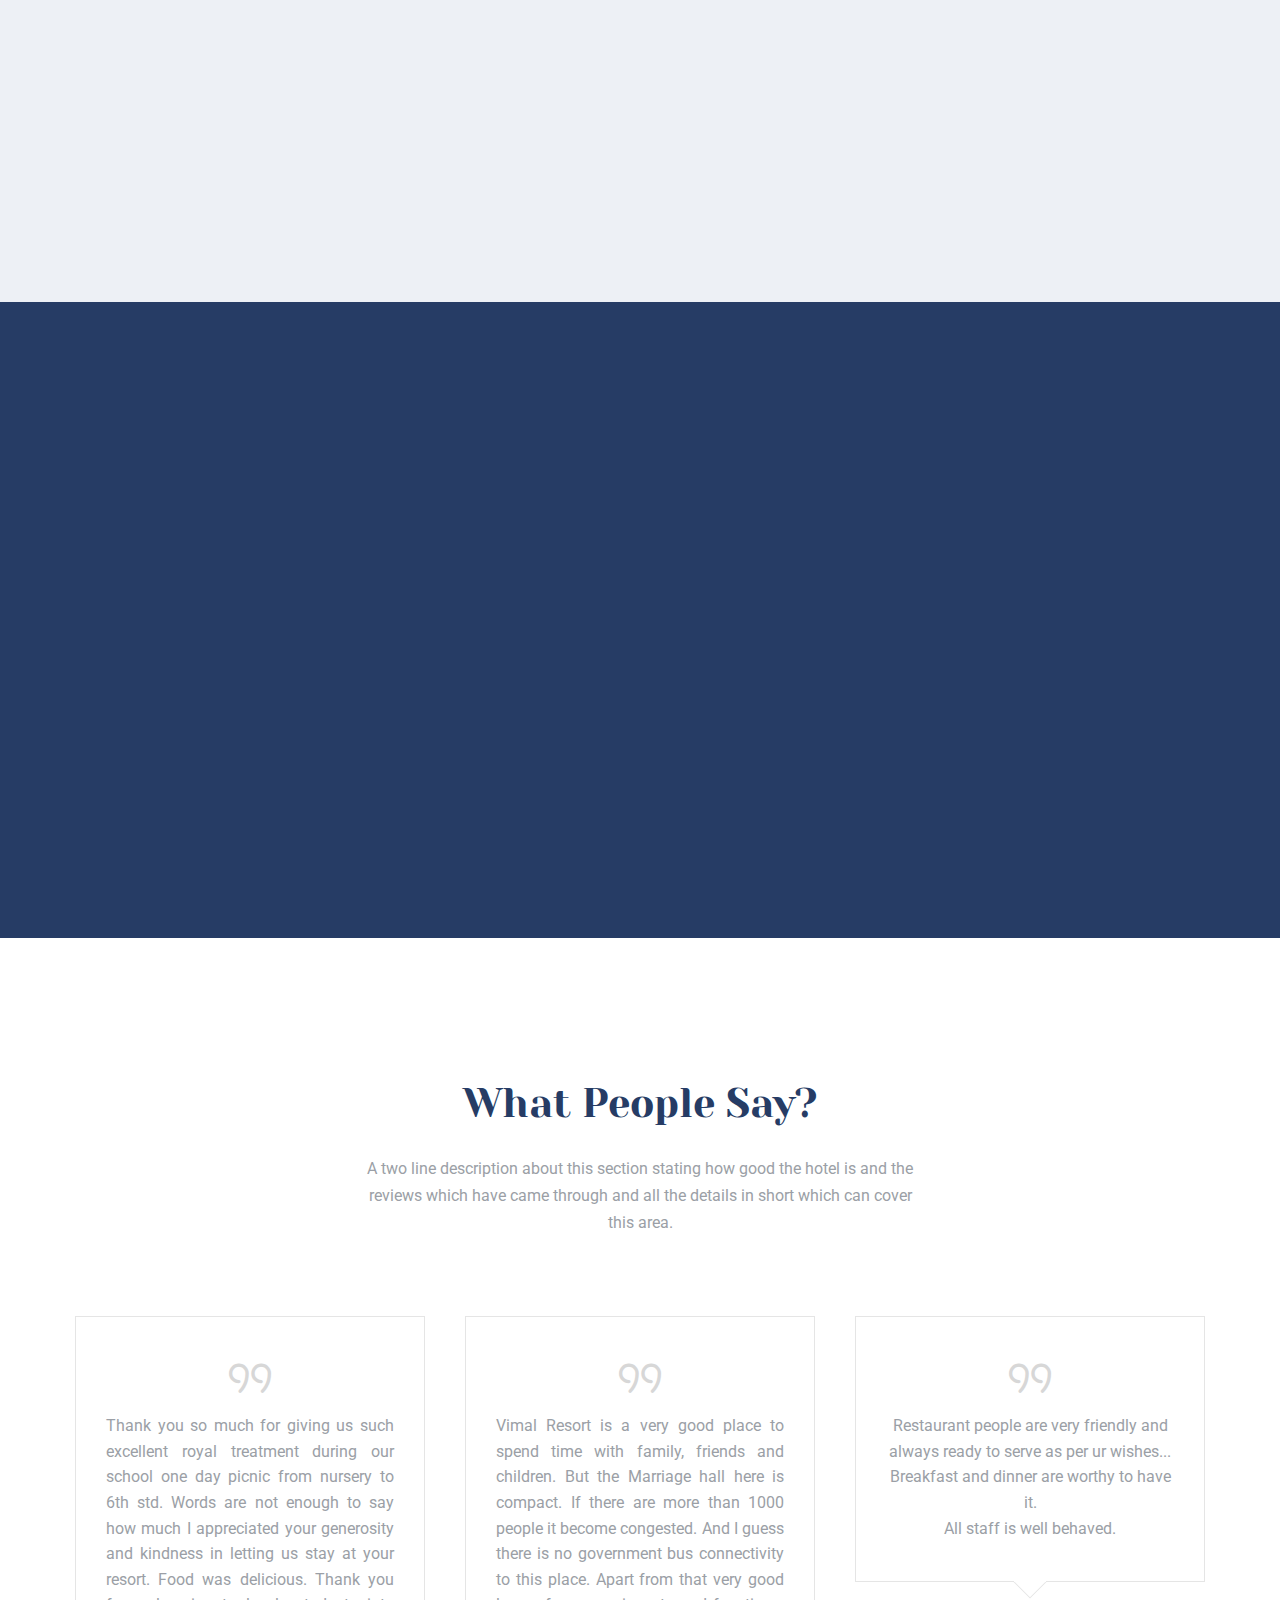
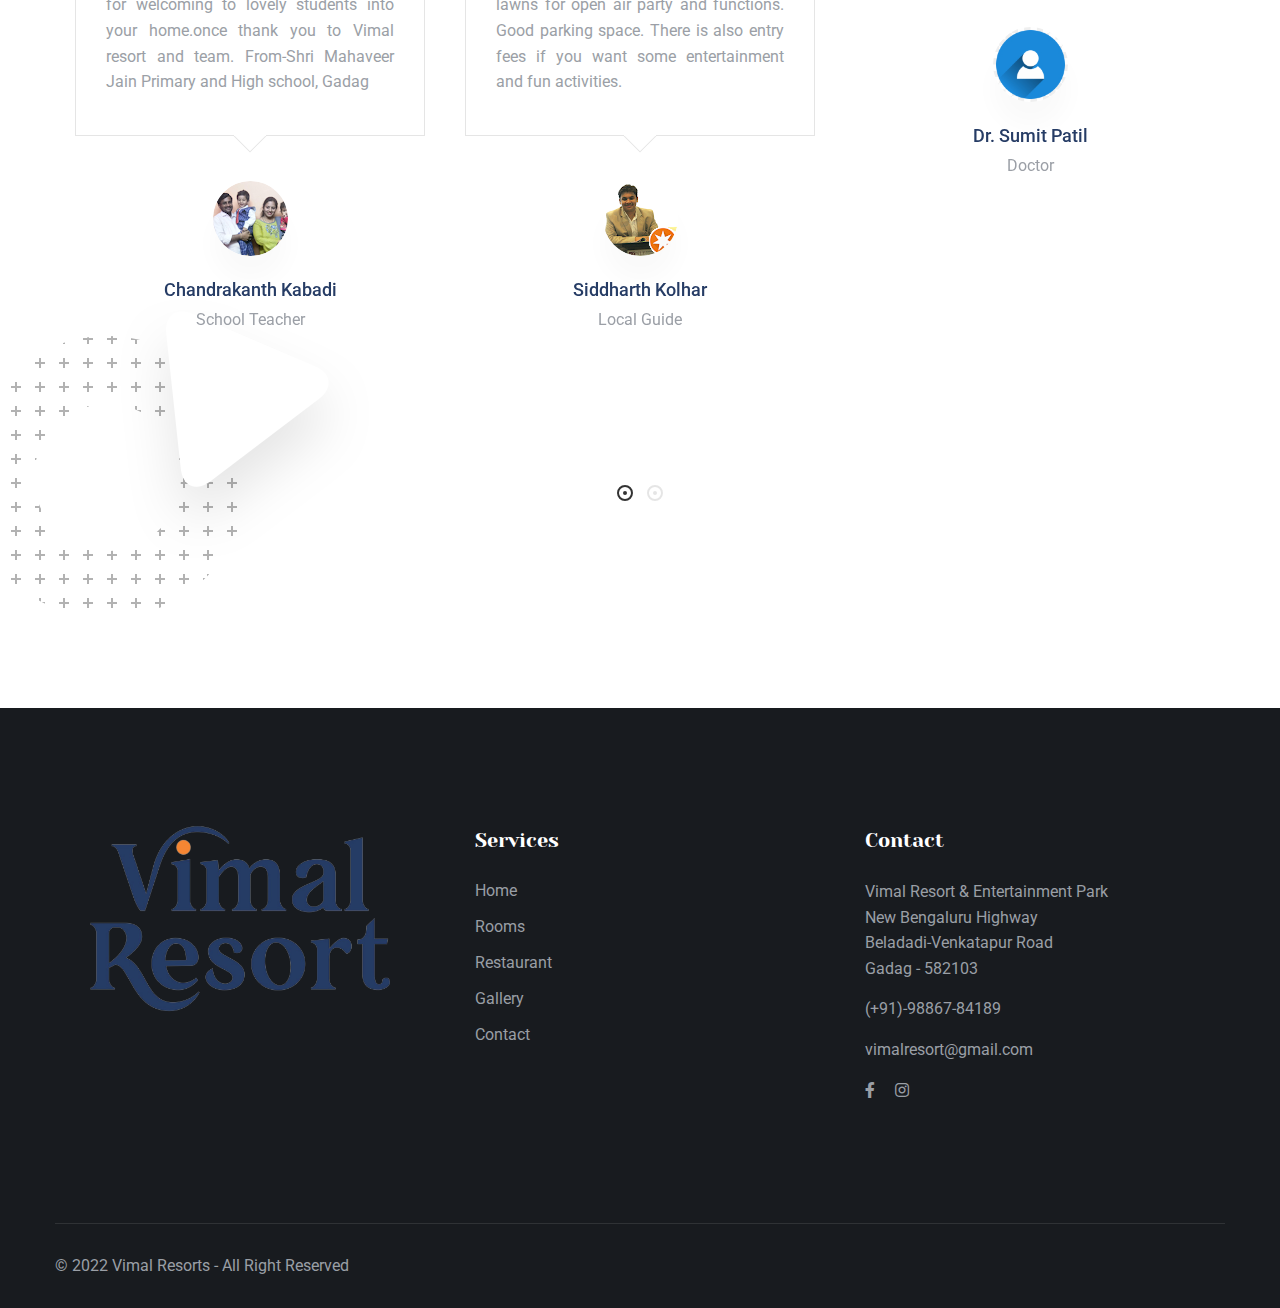
==== commit f2803cf6: "Add files via upload" ====
--- a/index.html
+++ b/index.html
@@ -49,7 +49,7 @@
                                         <li><a href="luxury-rooms.html">Luxurious Rooms</a></li>
                                         <li><a href="tents.html">Tent House</a></li>
                                         <!--<li><a href="rooms-gallery.html">Rooms Gallery</a></li>
-                                        <li><a href="room-single.html">Room Single</a></li>-->
+                                        <li><a href="#">Room Single</a></li>-->
                                     </ul>
                                 </li>
                                 <!--<li><a href="about.html">About Us</a></li>-->
@@ -91,7 +91,7 @@
                         </ul>
                     </div>
                     <div class="link-box">
-                        <a href="room-single.html" class="theme-btn btn-style-one"><span class="btn-title">Book Your Stay</span></a>
+                        <a href="#" class="theme-btn btn-style-one"><span class="btn-title">Book Your Stay</span></a>
                     </div>
                 </div>
 
@@ -187,7 +187,7 @@
             <!--Filters Section-->
             <!--<div class="filters-section">
                 <div class="form-box default-form filter-form wow fadeInUp" data-wow-delay="0ms" data-wow-duration="1500ms">
-                    <form method="post" action="room-single.html">
+                    <form method="post" action="#">
                         <div class="row clearfix">
                             <div class="form-group col-xl-3 col-lg-6 col-md-6 col-sm-12">
                                 <div class="field-label">Arrival</div>
@@ -361,7 +361,7 @@
                                     </div>
 
                                     <div class="text">Excepteur sint occaecat cupidatat pro dent in sun in culpa qui officia deserunt mollit anim.</div>
-                                    <div class="link-box"><a href="room-single.html" class="theme-btn btn-style-one"><span class="btn-title">Check Availability</span></a></div>
+                                    <div class="link-box"><a href="#" class="theme-btn btn-style-one"><span class="btn-title">Check Availability</span></a></div>
                                 </div>
                             </div>
                         </div>
@@ -393,7 +393,7 @@
                                     </div>
 
                                     <div class="text">Excepteur sint occaecat cupidatat pro dent in sun in culpa qui officia deserunt mollit anim.</div>
-                                    <div class="link-box"><a href="room-single.html" class="theme-btn btn-style-one"><span class="btn-title">Check Availability</span></a></div>
+                                    <div class="link-box"><a href="#" class="theme-btn btn-style-one"><span class="btn-title">Check Availability</span></a></div>
                                 </div>
                             </div>
                         </div>
@@ -427,7 +427,7 @@
                                     </div>
 
                                     <div class="text">Excepteur sint occaecat cupidatat pro dent in sun in culpa qui officia deserunt mollit anim.</div>
-                                    <div class="link-box"><a href="room-single.html" class="theme-btn btn-style-one"><span class="btn-title">Check Availability</span></a></div>
+                                    <div class="link-box"><a href="#" class="theme-btn btn-style-one"><span class="btn-title">Check Availability</span></a></div>
                                 </div>
                             </div>
                         </div>
@@ -461,7 +461,7 @@
                                     </div>
 
                                     <div class="text">Excepteur sint occaecat cupidatat pro dent in sun in culpa qui officia deserunt mollit anim.</div>
-                                    <div class="link-box"><a href="room-single.html" class="theme-btn btn-style-one"><span class="btn-title">Check Availability</span></a></div>
+                                    <div class="link-box"><a href="#" class="theme-btn btn-style-one"><span class="btn-title">Check Availability</span></a></div>
                                 </div>
                             </div>
                         </div>
@@ -493,7 +493,7 @@
                                     </div>
 
                                     <div class="text">Excepteur sint occaecat cupidatat pro dent in sun in culpa qui officia deserunt mollit anim.</div>
-                                    <div class="link-box"><a href="room-single.html" class="theme-btn btn-style-one"><span class="btn-title">Check Availability</span></a></div>
+                                    <div class="link-box"><a href="#" class="theme-btn btn-style-one"><span class="btn-title">Check Availability</span></a></div>
                                 </div>
                             </div>
                         </div>
--- a/css/style.css
+++ b/css/style.css
@@ -0,0 +1,10082 @@
+/* Hotera - Hotel and Restaurant HTML Template  */
+
+/*********** TABLE OF CONTENTS **************
+
+1. Fonts
+2. Reset
+3. Global
+4. Main Header / Style One / Style Two
+5. Mobile Menu
+6. Main Slider / Banner Carousel
+7. About Section
+8. Facts Section
+9. Rooms Section 01
+11. Offers Section 01
+12. Featured Section
+13. Video Section
+14. Testimonials Section
+15. News Section
+16. Main Footer
+17. Filters Section / Style One  / Style Two / Style Three / Style Four
+18. Featured Section 02
+19. Rooms Section 02
+20. Offers Section 02
+21. Why Us Section
+22. Testimonials Section 02
+23. News Section 02
+24. Contact Section
+25. Featured Section 03
+26. Rooms Section 03
+27. Offers Section 03
+28. Why Us Section 02
+29. Gallery Section
+30. Testimonials Section 03
+31. News Section 02 / Alternate
+32. Featured Section 04
+33. Rooms Section 04
+34. Facts Section 02
+35. News Section 03
+36. Featured Section 05
+37. Fluid Section / Alternate
+38. Rooms Grid 
+39. Rooms List
+40. Rooms Gallery
+41. Single Room / Room Details
+42. History Section
+43. Team Section
+44. Packages Section
+45. Package Single Page
+46. Events Section
+47. Event Details
+48. Gallery Default
+49. Gallery Masonry
+50. Restaurant
+51. Spa And Wellness
+52. Blog 03 Column Grid 
+53. Blog Sidebar
+54. Sidebar Page
+55. Content Side
+56. Sidebar Side
+57. Sidebar Widgets
+58. News Post Details
+59. Comments Area
+60. Comment Forms
+
+ ***/
+
+/*** 
+
+====================================================================
+			Fonts
+====================================================================
+
+ ***/
+
+@import url('https://fonts.googleapis.com/css2?family=Roboto:ital,wght@0,100;0,300;0,400;0,500;0,700;0,900;1,100;1,300;1,400;1,500;1,700;1,900&family=Yeseva+One&display=swap');
+
+/*
+	font-family: 'Roboto', sans-serif;
+	font-family: 'Yeseva One', cursive;
+*/
+
+@import url('fontawesome-all.css');
+@import url('owl.css');
+@import url('simple-line-icons.css');
+@import url('themify-icons.css');
+@import url('flaticon.css');
+@import url('animate.css');
+@import url('jquery-ui.css');
+@import url('jquery.fancybox.min.css');
+@import url('scrollbar.css');
+@import url('hover.css');
+@import url('custom-animate.css');
+
+/*** 
+
+====================================================================
+	Reset
+====================================================================
+
+ ***/
+
+*{
+	margin:0px;
+	padding:0px;
+	border:none;
+	outline:none;
+	font-size: 100%;
+	line-height: inherit;
+}
+
+/*** 
+
+====================================================================
+	Global Settings
+====================================================================
+
+ ***/
+
+body {
+	
+	font-size:16px;
+	color:#263c65;
+	line-height:1.5em;
+	font-weight:400;
+	background:#ffffff;
+	-webkit-font-smoothing: antialiased;
+	-moz-font-smoothing: antialiased;
+	font-family: 'Roboto', sans-serif;
+}
+
+a{
+	text-decoration:none;
+	cursor:pointer;
+	color: #263c65;
+}
+
+.theme_color{
+	color:#263c65;
+}
+
+a:hover,
+a:focus,
+a:visited,
+a:active,
+button:active{
+	text-decoration:none;
+	outline:none;
+}
+
+h1,h2,h3,h4,h5,h6 {
+	position:relative;
+	font-weight:normal;
+	margin:0px 0px 15px;
+	background:none;
+	line-height:1.25em;
+	font-family: 'Yeseva One', cursive;
+}
+
+h1{
+	font-size: 60px;
+}
+
+h2{
+	font-size: 48px;
+}
+
+h3{
+	font-size: 40px;
+}
+
+h4{
+	font-size: 26px;
+}
+
+h5{
+	font-size: 20px;
+}
+
+h6{
+	font-size: 16px;
+}
+
+input,select,button{
+	font-family: 'Roboto', sans-serif;
+}
+
+textarea{
+	overflow:hidden;
+	resize: none;	
+}
+
+button{
+	outline: none !important;
+	cursor: pointer;
+}
+
+p{
+	font-size: 15px;
+	line-height: 1.7em;
+	font-weight: 400;
+	margin: 0 0 15px;
+}
+
+.text{
+	font-size: 15px;
+	line-height: 1.7em;
+	font-weight: 400;
+	margin: 0 0;
+}
+
+::-webkit-input-placeholder{color: inherit;}
+::-moz-input-placeholder{color: inherit;}
+::-ms-input-placeholder{color: inherit;}
+
+.page-wrapper{
+	position:relative;
+	margin:0 auto;
+	width:100%;
+	min-width:300px;
+	z-index: 9;
+	overflow: hidden;
+}
+
+.auto-container{
+	position:static;
+	max-width:1200px;
+	padding:0px 15px;
+	margin:0 auto;
+}
+
+ul,li{
+	list-style:none;
+	padding:0px;
+	margin:0px;	
+}
+
+figure{
+	margin-bottom: 0;
+}
+
+.theme-btn{
+	display:inline-block;
+	-webkit-transition:all 0.3s ease;
+	-moz-transition:all 0.3s ease;
+	-ms-transition:all 0.3s ease;
+	-o-transition:all 0.3s ease;
+	transition:all 0.3s ease;
+}
+
+.theme-btn i{
+	position: relative;
+	display: inline-block;
+	font-size: 14px;
+	margin-left: 3px;
+}
+
+.centered{
+	text-align:center !important;
+}
+
+/*Btn Style One*/
+
+.btn-style-one{
+	position: relative;
+	display: inline-block;
+	text-align: center;
+	text-transform:capitalize;
+	border-radius:0px;
+	overflow:hidden;
+	transition:all 0.3s ease;
+	-moz-transition:all 0.3s ease;
+	-webkit-transition:all 0.3s ease;
+	-ms-transition:all 0.3s ease;
+	-o-transition:all 0.3s ease;
+}
+
+.btn-style-one .btn-title{
+	position: relative;
+	display:block;
+	font-size: 16px;
+	line-height: 30px;
+	color: #ffffff;
+	font-weight: 500;
+	padding: 15px 40px;
+	background: #263c65;
+	border-radius:0px;
+	outline: 1px solid transparent;
+	z-index:1;
+	transition:all 0.3s ease;
+	-moz-transition:all 0.3s ease;
+	-webkit-transition:all 0.3s ease;
+	-ms-transition:all 0.3s ease;
+	-o-transition:all 0.3s ease;
+}
+
+.btn-style-one:hover .btn-title{
+	background: #263c65;
+	outline-color: #ffffff;
+	outline-offset: -4px;
+	color: #f38638;
+}
+
+/*Btn Style Two*/
+
+.btn-style-two{
+	position: relative;
+	display: inline-block;
+	text-align: center;
+	text-transform:capitalize;
+	border-radius:0px;
+	overflow:hidden;
+	transition:all 0.3s ease;
+	-moz-transition:all 0.3s ease;
+	-webkit-transition:all 0.3s ease;
+	-ms-transition:all 0.3s ease;
+	-o-transition:all 0.3s ease;
+}
+
+.btn-style-two .btn-title{
+	position: relative;
+	display:block;
+	font-size: 16px;
+	line-height: 30px;
+	color: #263c65;
+	font-weight: 500;
+	padding: 15px 40px;
+	background: #ffffff;
+	border-radius:0px;
+	outline: 1px solid transparent;
+	z-index:1;
+	transition:all 0.3s ease;
+	-moz-transition:all 0.3s ease;
+	-webkit-transition:all 0.3s ease;
+	-ms-transition:all 0.3s ease;
+	-o-transition:all 0.3s ease;
+}
+
+.btn-style-two:hover .btn-title{
+	background: #ffffff;
+	outline-color: #263c65;
+	outline-offset: -4px;
+	color: #263c65;
+}
+
+/*Btn Style Three*/
+
+.btn-style-three{
+	position: relative;
+	display: inline-block;
+	text-align: center;
+	text-transform:capitalize;
+	border-radius:0px;
+	overflow:hidden;
+	transition:all 0.3s ease;
+	-moz-transition:all 0.3s ease;
+	-webkit-transition:all 0.3s ease;
+	-ms-transition:all 0.3s ease;
+	-o-transition:all 0.3s ease;
+}
+
+.btn-style-three .btn-title{
+	position: relative;
+	display:block;
+	font-size: 16px;
+	line-height: 30px;
+	color: #263c65;
+	font-weight: 500;
+	padding: 15px 40px;
+	background: #edf0f5;
+	border-radius:0px;
+	z-index:1;
+	transition:all 0.3s ease;
+	-moz-transition:all 0.3s ease;
+	-webkit-transition:all 0.3s ease;
+	-ms-transition:all 0.3s ease;
+	-o-transition:all 0.3s ease;
+}
+
+.btn-style-three:hover .btn-title{
+	background: #263c65;
+	color: #ffffff;
+}
+
+.pull-right{
+	float: right;
+}
+
+.pull-left{
+	float: left;
+}
+
+.preloader{ 
+	position:fixed; 
+	left:0px; 
+	top:0px; 
+	width:100%; 
+	height:100%; 
+	z-index:999999; 
+	background-color:rgba(0,0,0,0);
+} 
+
+.preloader .icon{ 
+	position:fixed; 
+	left:0px; 
+	top:0px; 
+	width:100%; 
+	height:100%; 
+	z-index:5; 
+	background-color:rgba(0,0,0,0); 
+	background-position:center center; 
+	background-repeat:no-repeat; 
+	background-image:url(../images/icons/preloader.svg);
+	-webkit-transition: all 200ms ease;
+	-moz-transition: all 200ms ease;
+	-ms-transition: all 200ms ease;
+	-o-transition: all 200ms ease;
+	transition: all 200ms ease;
+} 
+
+.page-loaded .preloader .icon{
+	opacity:0; 
+}
+
+.preloader:before{
+	content:'';
+	position:absolute;
+	left:0;
+	top:0;
+	width:51%;
+	height:100%;
+	background:#ffffff;
+	z-index:0; 
+	-webkit-transform:translateX(0%);
+	-ms-transform:translateX(0%);
+	transform:translateX(0%);
+	-webkit-transition: all 800ms ease;
+	-moz-transition: all 800ms ease;
+	-ms-transition: all 800ms ease;
+	-o-transition: all 800ms ease;
+	transition: all 800ms ease;
+}
+
+.page-loaded .preloader:before{
+	-webkit-transform:translateX(-101%);
+	-ms-transform:translateX(-101%);
+	transform:translateX(-101%);
+}
+
+.preloader:after{
+	content:'';
+	position:absolute;
+	right:0;
+	top:0;
+	width:51%;
+	height:100%;
+	background:#ffffff;
+	z-index:2; 
+	-webkit-transform:translateX(0%);
+	-ms-transform:translateX(0%);
+	transform:translateX(0%);
+	-webkit-transition: all 800ms ease;
+	-moz-transition: all 800ms ease;
+	-ms-transition: all 800ms ease;
+	-o-transition: all 800ms ease;
+	transition: all 800ms ease;
+}
+
+.page-loaded .preloader:after{
+	-webkit-transform:translateX(101%);
+	-ms-transform:translateX(101%);
+	transform:translateX(101%);
+}
+
+img{
+	display:inline-block;
+	max-width:100%;
+	height:auto;	
+}
+
+.dropdown-toggle::after{
+	display: none;
+}
+
+.fa{
+	line-height: inherit;
+}
+
+/*** 
+
+====================================================================
+	Scroll To Top style
+====================================================================
+
+***/
+
+.scroll-to-top{
+	position:fixed;
+	right:20px;
+	bottom:20px;
+	width:54px;
+	height:54px;
+	color:#ffffff;
+	font-size:30px;
+	line-height:54px;
+	text-align:center;
+	z-index:100;
+	cursor:pointer;
+	background:#25283a;
+	border-radius: 0px;
+	margin-left:-26px;
+	display:none;
+	-webkit-transition:all 300ms ease;
+	-moz-transition:all 300ms ease;
+	-ms-transition:all 300ms ease;
+	-o-transition:all 300ms ease;
+	transition:all 300ms ease;
+}
+
+.scroll-to-top:hover{
+	background:#ff6000;
+	color:#ffffff;
+	box-shadow:2px 2px 0px #25283a;
+}
+
+
+/*** 
+
+====================================================================
+	Main Header style / Header Style One
+====================================================================
+
+***/
+
+.main-header{
+	position: relative;
+	left: 0;
+	top: 0;
+	display: block;
+	width: 100%;
+	z-index: 9999;
+	background:none;
+}
+
+.header-style-one .header-span{
+
+}
+
+/*=== Header Main Box ===*/
+
+.header-style-one .header-upper{
+	position:fixed;
+	display: block;
+	left: 0;
+	top: 0;
+	padding: 0px 50px;
+	width: 100%;
+	background: #ffffff;
+	z-index: 1;
+}
+
+.fixed-header.header-style-one .header-upper,
+.header-alt.header-style-one .header-upper{
+	border-bottom: 1px solid #e5e5e5;
+    -webkit-box-shadow: 0 10px 30px 0px rgba(0,0,0,0.08);
+    -moz-box-shadow: 0 10px 30px 0px rgba(0,0,0,0.08);
+    -ms-box-shadow: 0 10px 30px 0px rgba(0,0,0,0.08);
+    -o-box-shadow: 0 10px 30px 0px rgba(0,0,0,0.08);
+    box-shadow: 0 10px 30px 0px rgba(0,0,0,0.08);
+}
+
+.main-header .header-upper .inner-container{
+	position:relative;
+	display: block;
+}
+
+.header-style-one .header-upper .logo-box{
+	position: relative;
+	float: left;
+	padding: 20px 0px;
+	margin-right: 50px;
+}
+
+.header-style-one .header-upper .logo-box .logo{
+	position: relative;
+	display:block;
+}
+
+.header-style-one .header-upper .logo-box .logo img{
+	position: relative;
+	display: inline-block;
+	max-width: 100%;
+	max-height: 80px;
+	z-index:1;
+}
+
+.header-style-one .other-links{
+	position: relative;
+	float: right;
+	padding: 30px 0px 0px;
+}
+
+.header-style-one .other-links .info{
+	position: relative;
+	float: left;
+	padding-top: 15px;
+}
+
+.header-style-one .other-links .link-box{
+	position: relative;
+	float: left;
+	margin-left: 30px;
+}
+
+.header-style-one .other-links .info li{
+	position: relative;
+	float: left;
+	margin-left: 30px;
+}
+
+.header-style-one .other-links .info li:first-child{
+	margin-left: 0;
+}
+
+.header-style-one .other-links .info li a{
+	position: relative;
+	display: inline-block;
+	vertical-align: middle;
+	color: #171b27;
+	line-height: 30px;
+}
+
+.header-style-one .other-links .info li .icon{
+	position: relative;
+	font-size: 20px;
+	padding-right: 10px;
+}
+
+.header-style-one .other-links .info li a:hover .txt{
+	text-decoration: underline;
+}
+
+.header-style-one .nav-outer{
+	position: relative;
+	float: left;
+	z-index:1;
+}
+
+.main-header .nav-outer .main-menu{
+	position:relative;
+}
+
+.main-menu .navbar-collapse{
+	padding:0px;
+	display:block !important;
+}
+
+.main-menu .navigation{
+	position:relative;
+	margin:0px;
+	font-family: 'Roboto', sans-serif;
+}
+
+.main-menu .navigation > li{
+	position:relative;
+	float:left;
+	padding:30px 0px;
+	margin-right: 40px;
+	-webkit-transition:all 300ms ease;
+	-moz-transition:all 300ms ease;
+	-ms-transition:all 300ms ease;
+	-o-transition:all 300ms ease;
+	transition:all 300ms ease;
+}
+
+.main-menu .navigation > li:last-child{
+	margin-right:0px;
+}
+
+.main-menu .navigation > li:last-child:after{
+	display: none;
+}
+
+.main-menu .navigation > li > a{
+	position:relative;
+	display:block;
+	text-align:center;
+	font-size:16px;
+	line-height:30px;
+	font-weight:500;
+	text-transform:capitalize;
+	letter-spacing: 0.03em;
+	color:#263c65;
+	padding:20px 0px 10px;
+	opacity:1;
+	-webkit-transition:all 300ms ease;
+	-moz-transition:all 300ms ease;
+	-ms-transition:all 300ms ease;
+	-o-transition:all 300ms ease;
+	transition:all 300ms ease;
+}
+
+.main-menu .navigation > li:hover > a,
+.main-menu .navigation > li.current > a{
+	color: #f38638;
+}
+
+.sticky-header .main-menu .navigation > li:hover > a,
+.sticky-header .main-menu .navigation > li.current > a{
+	color: #f38638;
+}
+
+.sticky-header .main-menu .navigation > li.dropdown{
+	padding-right:0px;	
+}
+
+.main-menu .navigation > li > ul{
+	position:absolute;
+	left:0px;
+	top:100%;
+	width:250px;
+	z-index:100;
+	display:none;
+	background:#ffffff;
+	padding: 20px 0px 15px;
+	-ms-transform: translateY(20px);
+	transform: translateY(20px);
+	transition:all 300ms ease;
+	-moz-transition:all 300ms ease;
+	-webkit-transition:all 300ms ease;
+	-ms-transition:all 300ms ease;
+	-o-transition:all 300ms ease;
+	-webkit-box-shadow:2px 2px 5px 1px rgba(0,0,0,0.05),-2px 0px 5px 1px rgba(0,0,0,0.05);
+	-ms-box-shadow:2px 2px 5px 1px rgba(0,0,0,0.05),-2px 0px 5px 1px rgba(0,0,0,0.05);
+	-o-box-shadow:2px 2px 5px 1px rgba(0,0,0,0.05),-2px 0px 5px 1px rgba(0,0,0,0.05);
+	-moz-box-shadow:2px 2px 5px 1px rgba(0,0,0,0.05),-2px 0px 5px 1px rgba(0,0,0,0.05);
+	box-shadow:2px 2px 5px 1px rgba(0,0,0,0.05),-2px 0px 5px 1px rgba(0,0,0,0.05);
+}
+
+.main-menu .navigation > li > ul.from-right{
+	left:auto;
+	right:0px;	
+}
+
+.main-menu .navigation > li > ul > li{
+	position:relative;
+	padding: 0px 30px;
+	width:100%;
+	margin-bottom: 5px;
+}
+
+.main-menu .navigation > li > ul > li > a{
+	position:relative;
+	display:block;
+	padding:5px 0px;
+	line-height:24px;
+	font-weight:500;
+	font-size:16px;
+	color:#171b27;
+	text-align:left;
+	text-transform:capitalize;
+	transition:all 300ms ease;
+	-moz-transition:all 300ms ease;
+	-webkit-transition:all 300ms ease;
+	-ms-transition:all 300ms ease;
+	-o-transition:all 300ms ease;
+}
+
+.main-menu .navigation > li > ul > li:hover > a{
+	color:#263c65;
+}
+
+.main-menu .navigation > li > ul > li > ul{
+	position:absolute;
+	left:100%;
+	top:0;
+	width:250px;
+	z-index:100;
+	display:none;
+	background:#ffffff;
+	padding: 20px 0px 15px;
+	-ms-transform: translateY(20px);
+	transform: translateY(20px);
+	transition:all 300ms ease;
+	-moz-transition:all 300ms ease;
+	-webkit-transition:all 300ms ease;
+	-ms-transition:all 300ms ease;
+	-o-transition:all 300ms ease;
+	-webkit-box-shadow:2px 2px 5px 1px rgba(0,0,0,0.05),-2px 0px 5px 1px rgba(0,0,0,0.05);
+	-ms-box-shadow:2px 2px 5px 1px rgba(0,0,0,0.05),-2px 0px 5px 1px rgba(0,0,0,0.05);
+	-o-box-shadow:2px 2px 5px 1px rgba(0,0,0,0.05),-2px 0px 5px 1px rgba(0,0,0,0.05);
+	-moz-box-shadow:2px 2px 5px 1px rgba(0,0,0,0.05),-2px 0px 5px 1px rgba(0,0,0,0.05);
+	box-shadow:2px 2px 5px 1px rgba(0,0,0,0.05),-2px 0px 5px 1px rgba(0,0,0,0.05);
+}
+
+.main-menu .navigation > li > ul > li > ul > li{
+	position:relative;
+	padding: 0px 30px;
+	width:100%;
+	margin-bottom: 5px;
+}
+
+.main-menu .navigation > li > ul > li  > ul > li > a{
+   position:relative;
+	display:block;
+	padding:5px 0px;
+	line-height:24px;
+	font-weight:500;
+	font-size:16px;
+	color:#171b27;
+	text-align:left;
+	text-transform:capitalize;
+	transition:all 300ms ease;
+	-moz-transition:all 300ms ease;
+	-webkit-transition:all 300ms ease;
+	-ms-transition:all 300ms ease;
+	-o-transition:all 300ms ease;
+}
+
+.main-menu .navigation > li > ul > li  > ul > li > a:hover{
+	color:#263c65;
+}
+
+.main-menu .navigation > li > ul > li.dropdown > a:after{
+	font-family: 'Font Awesome 5 Free';
+	content: "\f105";
+	position:absolute;
+	right:0px;
+	top:7px;
+	display:block;
+	line-height:24px;
+	font-size:16px;
+	font-weight:900;
+	z-index:5;	
+}
+
+.main-menu .navigation > li.dropdown:hover > ul{
+	visibility:visible;
+	opacity:1;
+	-ms-transform: translateY(0px);
+	transform: translateY(0px);
+	transition:all 300ms ease;
+	-moz-transition:all 300ms ease;
+	-webkit-transition:all 500ms ease;
+	-ms-transition:all 300ms ease;
+	-o-transition:all 300ms ease;
+}
+
+.main-menu .navigation li > ul > li.dropdown:hover > ul{
+	visibility:visible;
+	opacity:1;
+	-ms-transform: translateY(0px);
+	transform: translateY(0px);
+	transition:all 300ms ease;
+	-moz-transition:all 300ms ease;
+	-webkit-transition:all 500ms ease;
+	-ms-transition:all 300ms ease;
+	-o-transition:all 300ms ease;	
+}
+
+.main-menu .navigation li.dropdown .dropdown-btn{
+	position:absolute;
+	right:10px;
+	top:8px;
+	width:34px;
+	height:30px;
+	border:1px solid #ffffff;
+	text-align:center;
+	font-size:16px;
+	line-height:26px;
+	color:#ffffff;
+	cursor:pointer;
+	z-index:5;
+	display:none;
+}
+
+
+/*** 
+
+====================================================================
+	Header Style One / Alternate
+====================================================================
+
+***/
+
+.header-style-one.alternate{
+	position: fixed;
+}
+
+.header-style-one.alternate .header-span{
+	display: none;
+}
+
+.header-style-one.alternate .header-upper{
+	background: none;
+}
+
+.fixed-header.header-style-one.alternate .header-upper{
+	background: #171b27;
+	border: none;
+}
+
+.header-style-one.alternate .header-upper .logo-box{
+	padding-top: 15px;
+	padding-bottom: 15px;
+}
+
+.header-style-one.alternate .other-links .info li a{
+	color: #ffffff;
+}
+
+.header-style-one.alternate .nav-outer .main-menu{
+	display: none;
+}
+
+.header-style-one.alternate .nav-outer .mobile-nav-toggler{
+	display: block;
+	margin-top: 37px;
+	color: #ffffff;
+	font-size: 20px;
+}
+
+.header-style-one.alternate .other-links{
+	padding-top: 25px;
+}
+
+/*** 
+
+====================================================================
+	Header Style One / Alternate-Two
+====================================================================
+
+***/
+
+.header-style-one.alternate-two{
+	position: fixed;
+}
+
+.header-style-one.alternate-two .header-span{
+	display: none;
+}
+
+.header-style-one.alternate-two .header-upper{
+	top: 50px;
+	padding-left: 50px;
+	padding-right: 50px;
+	background: none;
+	transition:all 300ms ease;
+	-moz-transition:all 300ms ease;
+	-webkit-transition:all 500ms ease;
+	-ms-transition:all 300ms ease;
+	-o-transition:all 300ms ease;
+}
+
+.fixed-header.header-style-one.alternate-two .header-upper{
+	top: 0;
+	background: #ffffff;
+}
+
+.header-style-one.alternate-two .header-upper .inner-container{
+	background: #ffffff;
+	padding-left: 50px;
+	padding-right: 50px;
+	transition:all 300ms ease;
+	-moz-transition:all 300ms ease;
+	-webkit-transition:all 500ms ease;
+	-ms-transition:all 300ms ease;
+	-o-transition:all 300ms ease;
+}
+
+.fixed-header.header-style-one.alternate-two .header-upper .inner-container{
+	padding-left: 0px;
+	padding-right: 0px;
+}
+
+/*** 
+
+====================================================================
+				Sticky Header
+====================================================================
+
+***/
+
+.sticky-header{
+    position: fixed;
+    visibility: hidden;
+    opacity: 0;
+    left: 0px;
+    top: 0px;
+    width: 100%;
+    padding: 0px 0px;
+    z-index: -1;
+    background: #ffffff;
+	border-bottom:1px solid #f0f0f0;
+    -webkit-box-shadow: 0 0 15px rgba(0,0,0,0.10);
+    -moz-box-shadow: 0 0 15px rgba(0,0,0,0.10);
+    -ms-box-shadow: 0 0 15px rgba(0,0,0,0.10);
+    -o-box-shadow: 0 0 15px rgba(0,0,0,0.10);
+    box-shadow: 0 0 15px rgba(0,0,0,0.10);
+    -webkit-transition: top 300ms ease;
+    -moz-transition: top 300ms ease;
+    -ms-transition: top 300ms ease;
+    -o-transition: top 300ms ease;
+    transition: top 300ms ease;
+}
+
+.fixed-header .sticky-header{
+	opacity:1;
+	z-index: 99901;
+	visibility:visible;
+}
+
+.fixed-header .sticky-header .logo{
+	padding: 10px 0px;
+}
+
+.sticky-header .main-menu .navigation > li{
+	margin-left: 40px !important;
+	padding: 0;
+	margin-right: 0;
+	background-color: transparent;
+}
+
+.sticky-header .main-menu .navigation > li.dropdown > a:after,
+.sticky-header .main-menu .navigation > li:before{
+	display: none;
+}
+
+.sticky-header .main-menu .navigation > li > a{
+	padding:21px 0px !important;
+	line-height:30px;
+	font-size:16px;
+	font-weight:600;
+	color:#25283a;
+	text-transform:capitalize;
+	-webkit-transition: all 300ms ease;
+	-moz-transition: all 300ms ease;
+	-ms-transition: all 300ms ease;
+	-o-transition: all 300ms ease;
+	transition: all 300ms ease;
+}
+
+.sticky-header .main-menu .navigation > li > ul > li > ul{
+	left:auto;
+	right:100%;	
+}
+
+.sticky-header .main-menu .navigation > li:hover > a,
+.sticky-header .main-menu .navigation > li.current > a,
+.sticky-header .main-menu .navigation > li.current-menu-item > a{
+	opacity:1;
+}
+
+/*** 
+
+====================================================================
+	Search Popup
+====================================================================
+
+***/
+
+.search-popup{
+	position:fixed;
+	left:0;
+	top:0px;
+	width:100%;
+	height:100%;
+	z-index:99999;
+	visibility:hidden;
+	opacity:0;
+	overflow:auto;
+	background:rgba(0,0,0,0.0);
+	transition:all 100ms ease;
+	-moz-transition:all 100ms ease;
+	-webkit-transition:all 100ms ease;
+	-ms-transition:all 100ms ease;
+	-o-transition:all 100ms ease;
+}
+
+.search-popup:before{
+	content: '';
+	position: fixed;
+	left: 0;
+	top: 0;
+	width: 100%;
+	height: 100%;
+	background:rgba(0,0,0,0.70);
+	-webkit-transform:translateY(101%);
+	-ms-transform:translateY(101%);
+	transform:translateY(101%);
+}
+
+.search-popup.popup-visible:before{
+	transition:all 500ms ease 100ms;
+	-moz-transition:all 500ms ease 100ms;
+	-webkit-transition:all 500ms ease 100ms;
+	-ms-transition:all 500ms ease 100ms;
+	-o-transition:all 500ms ease 100ms;
+	-webkit-transform:translateY(0%);
+	-ms-transform:translateY(0%);
+	transform:translateY(0%);
+}
+
+.search-popup.popup-visible{
+	opacity:1;
+	visibility:visible;
+}
+
+body.search-visible{
+	overflow: hidden;
+}
+
+.search-popup .overlay-layer{
+	position:absolute;
+	left:0px;
+	top:0px;
+	right:0px;
+	bottom:0px;
+	display:block;
+}
+
+.search-popup .close-search{
+	position:absolute;
+	right:25px;
+	top:25px;
+	font-size:22px;
+	color:#ffffff;
+	cursor:pointer;
+	z-index:5;
+}
+
+.search-popup .close-search:hover{
+	opacity:0.70;	
+}
+
+.search-popup .search-form{
+	position:relative;
+	padding:0px 15px 0px;
+	max-width:1024px;
+	margin:0 auto;	
+	margin-top:150px;
+	margin-bottom: 100px;
+	opacity: 0;
+	-webkit-transform:translateY(50px);
+	-ms-transform:translateY(50px);
+	transform:translateY(50px);
+    z-index: 10;
+}
+
+.search-popup.popup-visible .search-form{
+	opacity: 1;
+	-webkit-transform:translateY(0px);
+	-ms-transform:translateY(0px);
+	transform:translateY(0px);
+	transition: all 500ms ease 500ms;
+    -moz-transition: all 900ms ease 500ms;
+    -webkit-transition: all 900ms ease 500ms;
+    -ms-transition: all 900ms ease 500ms;
+    -o-transition: all 900ms ease 500ms;
+}
+
+.search-popup .search-form fieldset{
+	position:relative;
+	border:7px solid rgba(255,255,255,0.50);
+	border-radius:12px;
+}
+
+.search-popup .search-form fieldset input[type="search"]{
+	position:relative;
+	height:70px;
+	padding:20px 220px 20px 30px;
+	background:#ffffff;
+	line-height:30px;
+	font-size:24px;
+	color:#233145;
+	border-radius:7px;
+}
+
+.search-popup .search-form fieldset input[type="submit"]{
+	position:absolute;
+	display:block;
+	right:0px;
+	top:0px;
+	text-align:center;
+	width:220px;
+	height:70px;
+	padding:20px 10px 20px 10px;
+	color:#ffffff !important;
+	background:#263c65;
+	line-height:30px;
+	font-size:20px;
+	cursor:pointer;
+	text-transform:uppercase;
+	border-radius:0px 7px 7px 0px;
+}
+
+.search-popup .search-form fieldset input[type="submit"]:hover{
+	background:#263c65;
+}
+
+.search-popup h3{
+	text-transform:uppercase;
+	font-size:20px;
+	font-weight:600;
+	color:#ffffff;
+	margin-bottom:20px;
+	letter-spacing:1px;
+	text-align:center;	
+}
+
+.search-popup .recent-searches{
+	font-size:16px;
+	color:#ffffff;
+	text-align:center;
+}
+
+.search-popup .recent-searches li{
+	display:inline-block;
+	margin:0px 10px 10px 0px;	
+}
+
+.search-popup .recent-searches li a{
+	display:block;
+	line-height:24px;
+	border:1px solid #ffffff;
+	padding:7px 15px;
+	color:#ffffff;
+	border-radius:3px;
+	-webkit-transition:all 0.5s ease;
+	-moz-transition:all 0.5s ease;
+	-ms-transition:all 0.5s ease;
+	-o-transition:all 0.5s ease;
+	transition:all 0.5s ease;
+}
+
+.search-popup .recent-searches li a:hover{
+	color:#263c65;
+	border-color:#263c65;	
+}
+
+
+
+/*** 
+
+====================================================================
+			Mobile Menu
+====================================================================
+
+***/
+
+.nav-outer .mobile-nav-toggler{
+	position: relative;
+	float: right;
+	font-size: 30px;
+	line-height: 40px;
+	cursor: pointer;
+	margin-left: 0px;
+	color: #222222;
+	margin: 37px 0px 0px;
+	display: none;
+}
+
+.mobile-nav-toggler .txt{
+	position: relative;
+	display: inline-block;
+	vertical-align: top;
+	padding-left: 10px;
+	font-size: 16px;
+	text-transform: capitalize;
+	font-weight: 500;
+}
+
+.mobile-menu{
+	position: fixed;
+	left: 0;
+	top: 0;
+	width: 300px;
+	padding-right:30px;
+	max-width:100%;
+	height: 100%;
+	background: #171b27;
+	border-top: 200px solid #171b27;
+	border-bottom: 150px solid #171b27;
+	opacity: 0;
+	visibility: hidden;
+	z-index: 999999;
+}
+
+.mobile-menu .mCSB_inside>.mCSB_container{
+	margin-right:5px;	
+}
+
+.mobile-menu .navbar-collapse{
+	display:block !important;	
+}
+
+.mobile-menu .nav-logo{
+	position:absolute;
+	left: 0;
+	top: -200px;
+	height: 120px;
+	width: 100%;
+	padding:34px 20px;
+	text-align:center;	
+	z-index: 10;
+}
+
+.mobile-menu .nav-logo img{
+	display: inline-block;
+	max-height: 52px;
+}
+
+.mobile-menu-visible{
+	overflow: hidden;
+}
+
+.mobile-menu-visible .mobile-menu{
+	opacity: 1;
+	visibility: visible;
+}
+
+.mobile-menu .menu-backdrop{
+	position: fixed;
+	right: 0;
+	top: 0;
+	left: 300px;
+	max-width: 100%;
+	height: 100%;
+	z-index: 1;
+	background: rgba(0,0,0,0.50);
+	-webkit-transform: translateX(100%);
+	-ms-transform: translateX(100%);
+	transform: translateX(100%);
+	transition: all 500ms ease;
+    -moz-transition: all 500ms ease;
+    -webkit-transition: all 500ms ease;
+    -ms-transition: all 500ms ease;
+    -o-transition: all 500ms ease;
+}
+
+.mobile-menu-visible .mobile-menu .menu-backdrop{
+	opacity: 1;
+	visibility: visible;
+	-webkit-transition:all 500ms ease;
+	-moz-transition:all 500ms ease;
+	-ms-transition:all 500ms ease;
+	-o-transition:all 500ms ease;
+	transition:all 500ms ease;
+	-webkit-transform: translateX(0%);
+	-ms-transform: translateX(0%);
+	transform: translateX(0%);
+}
+
+.mobile-menu .menu-box{
+	position: absolute;
+	left: 0px;
+	top: 0px;
+	width: 100%;
+	height: 100%;
+	max-height: 100%;
+	overflow-y: auto;
+	background: #171b27;
+	padding: 0px 0px;
+	border-radius: 0px;
+	z-index: 5;
+	opacity: 0;
+	visibility: hidden;
+}
+
+.mobile-menu-visible .mobile-menu .menu-box{
+	opacity: 1;
+	visibility: visible;
+	-webkit-transition:all 500ms ease;
+	-moz-transition:all 500ms ease;
+	-ms-transition:all 500ms ease;
+	-o-transition:all 500ms ease;
+	transition:all 500ms ease;
+}
+
+.mobile-menu .close-btn{
+	position: fixed;
+	right: 15px;
+	top: 15px;
+	line-height: 30px;
+	width: 24px;
+	text-align: center;
+	font-size: 16px;
+	color: #ffffff;
+	cursor: pointer;
+	z-index: 99;
+	-webkit-transition:all 0.9s ease;
+	-moz-transition:all 0.9s ease;
+	-ms-transition:all 0.9s ease;
+	-o-transition:all 0.9s ease;
+	transition:all 0.9s ease;
+}
+
+.mobile-menu-visible .mobile-menu .close-btn{
+	-webkit-transform:rotate(360deg);
+	-ms-transform:rotate(360deg);
+	transform:rotate(360deg);
+}
+
+.mobile-menu .close-btn:hover{
+	-webkit-transform:rotate(90deg);
+	-ms-transform:rotate(90deg);
+	transform:rotate(90deg);
+}
+
+.mobile-menu .navigation{
+	position: relative;
+	display: block;
+	width: 100%;
+	float: none;
+}
+
+.mobile-menu .navigation li{
+	position: relative;
+	display: block;
+	text-align: center;
+}
+
+.mobile-menu .navigation li > a{
+	position: relative;
+	display: inline-block;
+	line-height: 24px;
+	padding: 10px 10px;
+	font-size: 16px;
+	font-weight: 500;
+	color: #ffffff;
+	text-transform: capitalize;
+	-webkit-transition: all 500ms ease;
+	-moz-transition: all 500ms ease;
+	-ms-transition: all 500ms ease;
+	-o-transition: all 500ms ease;
+	transition: all 500ms ease;	
+}
+
+.mobile-menu .navigation li ul li > a{
+	font-size: 15px;
+	text-transform: capitalize;
+}
+
+.mobile-menu .navigation li > a:before{
+	content:'';
+	position:absolute;
+	left:-5px;
+	top:19px;
+	height:6px;
+	width: 6px;
+	background: #ffffff;
+	border-radius: 50%;
+	opacity: 0;
+	-webkit-transition: all 500ms ease;
+	-moz-transition: all 500ms ease;
+	-ms-transition: all 500ms ease;
+	-o-transition: all 500ms ease;
+	transition: all 500ms ease;	
+}
+
+.mobile-menu .navigation li.current > a:before{
+	opacity: 1;
+}
+
+.mobile-menu .navigation li.dropdown .dropdown-btn{
+	position:absolute;
+	right:10px;
+	top:6px;
+	width:32px;
+	height:32px;
+	text-align:center;
+	font-size:16px;
+	line-height:32px;
+	color:#ffffff;
+	background:rgba(255,255,255,0.10);
+	cursor:pointer;
+	display: none;
+	border-radius:2px;
+	-webkit-transition: all 500ms ease;
+	-moz-transition: all 500ms ease;
+	-ms-transition: all 500ms ease;
+	-o-transition: all 500ms ease;
+	transition: all 500ms ease;	
+	z-index:5;
+}
+
+.mobile-menu .navigation li.dropdown .dropdown-btn.open{
+	-webkit-transform:rotate(90deg);
+	-ms-transform:rotate(90deg);
+	transform:rotate(90deg);	
+}
+
+.mobile-menu .navigation li > ul,
+.mobile-menu .navigation li > ul > li > ul{
+	display: none;
+}
+
+.mobile-menu .nav-bottom{
+	position:absolute;
+	left: 0;
+	bottom: -140px;
+	height: 120px;
+	width: 100%;
+	padding:30px 20px 10px;
+	text-align:center;	
+	z-index: 10;
+}
+
+.mobile-menu .nav-bottom .copyright{
+	position: relative;
+	display: block;
+	color: #9a9fa6;
+	line-height: 24px;
+}
+
+.mobile-menu .social-links{
+	position:relative;
+	text-align:center;
+	padding-top: 15px;
+}
+
+.mobile-menu .social-links li{
+	position: relative;
+	display: inline-block;
+	vertical-align: top;
+	margin: 0 3px;
+}
+
+.mobile-menu .social-links li a{
+	position: relative;
+	display: block;
+	margin-right: 16px;
+	color: #9a9fa6;
+	transition:all 0.4s ease;
+	-moz-transition:all 0.4s ease;
+	-webkit-transition:all 0.4s ease;
+	-ms-transition:all 0.4s ease;
+	-o-transition:all 0.4s ease;
+}
+
+.mobile-menu .social-links li a:hover{
+	color: #ffffff;
+}
+
+/*** 
+
+====================================================================
+		Lazy Load Settings
+====================================================================
+
+***/
+
+img.lazy-image{
+	background:url(../images/icons/image-bg.svg) center center no-repeat;	
+}
+
+img.lazy-image.loaded{
+	background-image:none;
+}
+
+.owl-theme img.lazy-image.loaded{
+	height: auto;
+	opacity: 1;
+}
+
+/* Default Form Style */
+
+.default-form{
+ 	position: relative;
+}
+
+.default-form .row{
+	margin: 0 -15px;
+}
+
+.default-form .form-group{
+	position:relative;
+	margin-bottom: 30px;
+}
+
+.default-form .field-inner{
+	position: relative;
+	display: block;
+}
+
+.default-form .field-inner .alt-icon{
+	position: absolute;
+	left: 20px;
+	top: 50%;
+	margin-top: -15px;
+	line-height: 30px;
+	font-size: 18px;
+	color: #9b9fa6;
+	z-index: 1;
+	pointer-events: none;
+}
+
+.default-form .form-group .field-label{
+	position:relative;
+	display: block;
+	color: #0f172b;
+	font-size: 14px;
+	line-height: 24px;
+	text-transform: uppercase;
+	letter-spacing: 2px;
+	margin-bottom: 10px;
+}
+
+.default-form .form-group .e-label{
+	position: relative;
+}
+
+.default-form .form-group input[type="text"],
+.default-form .form-group input[type="email"],
+.default-form .form-group input[type="password"],
+.default-form .form-group input[type="tel"],
+.default-form .form-group input[type="url"],
+.default-form .form-group input[type="file"],
+.default-form .form-group input[type="number"],
+.default-form .form-group textarea,
+.default-form .form-group select{
+	position: relative;
+    display: block;
+    height: 62px;
+    width: 100%;
+    font-size: 16px;
+    color: #25283a;
+    line-height: 30px;
+    font-weight: 400;
+    padding: 15px 20px;
+    background-color: #ffffff;
+    border: 1px solid #e5e5e5;
+	border-radius:0px;
+    -webkit-transition: all 300ms ease;
+    -ms-transition: all 300ms ease;
+    -o-transition: all 300ms ease;
+    -moz-transition: all 300ms ease;
+    transition: all 300ms ease;
+}
+
+.default-form .form-group textarea{
+	height: 150px;
+	padding-top: 20px;
+	resize: none;
+}
+
+.contact-form .form-group input[type="submit"],
+.contact-form .form-group button{
+	display:inline-block;
+}
+
+.default-form .form-group input[type="text"]:focus,
+.default-form .form-group input[type="email"]:focus,
+.default-form .form-group input[type="password"]:focus,
+.default-form .form-group input[type="tel"]:focus,
+.default-form .form-group input[type="url"]:focus,
+.default-form .form-group input[type="file"]:focus,
+.default-form .form-group input[type="number"]:focus,
+.default-form .form-group textarea:focus,
+.default-form .form-group select:focus,
+.form-group .ui-selectmenu-button.ui-button:focus,
+.form-group .ui-selectmenu-button.ui-button:active{
+	border-color: #263c65;
+}
+
+.default-form ::-webkit-input-placeholder{color: #aaaaaa;}
+
+.default-form ::-moz-input-placeholder{color: #aaaaaa; }
+
+.default-form ::-ms-input-placeholder{color: #aaaaaa;}
+
+.default-form label.error{
+	color: #ff0000;
+	font-size:14px;
+	text-transform: capitalize;
+	text-align:left;
+	display:block;
+	padding-top:7px;
+	line-height: 24px;
+}
+
+/*Custom Select*/
+
+.form-group .ui-selectmenu-button.ui-button{
+	width:100%;
+	font-size:16px;
+	font-style:normal;
+	height:62px;
+	padding:15px 20px;
+	line-height:30px;
+	font-family: 'Roboto', sans-serif;
+	color:#25283a;
+	border-radius:0px;
+	background-color:#ffffff;
+	border: 1px solid #e5e5e5;
+}
+
+.form-group .ui-button .ui-icon{
+	background:none;
+	position:relative;
+	top:5px;
+	text-indent:0px;
+	color:#999999;	
+}
+
+.form-group .ui-button .ui-icon:before{
+	font-family: 'Flaticon';
+	content: "\f106";
+	position:absolute;
+	right:0px;
+	top:0px !important;
+	width:15px;
+	height:30px;
+	display:block;
+	color:#999999;
+	line-height:20px;
+	font-size:16px;
+	font-weight:400;
+	text-align:center;
+	z-index:5;
+}
+
+.ui-widget.ui-widget-content{
+	border:1px solid #263c65;
+	border-top: none;
+	font-family: 'Roboto', sans-serif;
+	border-radius: 0;
+	padding: 0;
+}
+
+.ui-menu .ui-menu-item{
+	font-size:14px;
+	border-bottom:1px solid #263c65;
+}
+
+.ui-menu .ui-menu-item:last-child{
+	border:none;	
+}
+
+.ui-menu .ui-menu-item-wrapper{
+	position:relative;
+	display:block;
+	padding:12px 20px !important;
+	font-size:15px;
+	line-height:30px;
+    -webkit-transition: all 300ms ease;
+    -ms-transition: all 300ms ease;
+    -o-transition: all 300ms ease;
+    -moz-transition: all 300ms ease;
+    transition: all 300ms ease;
+}
+
+.ui-menu .ui-menu-item-wrapper:hover,
+.ui-menu .ui-menu-item-wrapper.ui-state-active{
+	background: #263c65;
+	margin: 0;
+}
+
+.check-sel-box{
+	position: relative;
+	z-index: 5;
+}
+
+.check-sel-box .check-sel-btn{
+	position: relative;
+	display: block;
+	width:100%;
+	font-size:16px;
+	font-style:normal;
+	height:62px;
+	padding:15px 20px;
+	line-height:30px;
+	font-family: 'Roboto', sans-serif;
+	color:#25283a;
+	border-radius:0px;
+	background-color:#ffffff;
+	border: 1px solid #e5e5e5;
+	cursor: pointer;
+	z-index: 5;
+}
+
+.filter-form .check-sel-box .check-sel-btn{
+	height: 82px;
+	padding: 25px 20px;
+}
+
+.filter-form-two .check-sel-box .check-sel-btn{
+	padding-left: 50px;
+	background: none;
+}
+
+.filter-form-three .check-sel-box .check-sel-btn{
+	padding: 9px 25px;
+	padding-left: 45px;
+	line-height: 30px;
+	height: 50px;
+	background: none;
+}
+
+.check-sel-box .check-sel-btn:before{
+	font-family: 'Flaticon';
+	content: "\f106";
+	position:absolute;
+	right:20px;
+	top:15px;
+	height:30px;
+	line-height: 30px;
+	display:block;
+	color:#999999;
+	font-size:16px;
+	font-weight:400;
+	text-align:center;
+	z-index:5;
+}
+
+.filter-form .check-sel-box .check-sel-btn:before{
+	top:25px;
+}
+
+.filter-form-three .check-sel-box .check-sel-btn:before{
+	top:10px;
+}
+
+.check-sel-box .check-sel-btn .adult-info{
+	position: relative;
+	display: inline-block;
+	vertical-align: middle;
+}
+
+.check-sel-box .check-sel-btn .child-info{
+	position: relative;
+	display: inline-block;
+	vertical-align: middle;
+	padding-left: 5px;
+}
+
+.check-sel-box .check-sel-droplist{
+	position: absolute;
+	left: 0;
+	top: 100%;
+	margin-top: -1px;
+	width: 100%;
+	min-width: 240px;
+	padding: 30px 20px 10px;
+	background: #ffffff;
+	border: 1px solid #e5e5e5;
+	display: none;
+	z-index: 5;
+}
+
+.check-sel-box .check-sel-droplist li{
+	position: relative;
+	display: block;
+	margin-bottom: 10px;
+}
+
+.check-sel-box .check-sel-droplist li:last-child{
+	margin-bottom: 0;
+}
+
+.check-sel-box .sel-title{
+	position: relative;
+	display: block;
+	font-size: 16px;
+	font-weight: 500;
+	margin-bottom: 7px;
+	line-height: 20px;
+}
+
+.check-sel-box .radio-block{
+	position: relative;
+	display: inline-block;
+	vertical-align: top;
+	margin-right: 15px;
+	margin-bottom: 15px;
+}
+
+.check-sel-box .radio-block:last-child{
+	margin-right: 0;
+}
+
+.check-sel-box .radio-block input{
+	position: absolute;
+	left: 0;
+	top: 0;
+	opacity: 0;
+	visibility: hidden;
+}
+
+.check-sel-box .radio-block label{
+	position: relative;
+	display: block;
+	padding-left: 24px;
+	line-height: 24px;
+	font-size: 17px;
+	margin: 0;
+	font-weight: 500;
+	cursor: pointer;
+    -webkit-transition: all 300ms ease;
+    -ms-transition: all 300ms ease;
+    -o-transition: all 300ms ease;
+    -moz-transition: all 300ms ease;
+    transition: all 300ms ease;
+}
+
+.check-sel-box .radio-block label:before{
+	content: '';
+	font-family: 'Font Awesome 5 Free';
+	position: absolute;
+	left: 0;
+	top: 4px;
+	width: 16px;
+	height: 16px;
+	font-size: 9px;
+	text-align: center;
+	font-weight: 700;
+	line-height: 14px;
+	border: 1px solid #e5e5e5;
+	background: none;
+    -webkit-transition: all 300ms ease;
+    -ms-transition: all 300ms ease;
+    -o-transition: all 300ms ease;
+    -moz-transition: all 300ms ease;
+    transition: all 300ms ease;
+}
+
+.check-sel-box .radio-block input:checked + label:before{
+	background: #263c65;
+	color: #ffffff;
+	content: "\f00c";
+}
+
+
+/*** 
+
+====================================================================
+		Banner Section
+====================================================================
+
+***/
+
+.banner-section{
+	position: relative;
+	z-index:1;
+}
+
+.banner-carousel{
+	position: relative;
+	z-index: 1;
+}
+
+.banner-section .banner-bottom-pattern{
+	position: absolute;
+	left: 0;
+	bottom: -50px;
+	width: 100%;
+	height: 120px;
+	background: url(../images/main-slider/banner-bottom-1.png) center bottom no-repeat;
+	background-size: 100% 100%;
+	z-index: 5;
+}
+
+.banner-three .banner-bottom-pattern,
+.banner-four .banner-bottom-pattern,
+.banner-five .banner-bottom-pattern{
+	background: url(../images/main-slider/banner-bottom-2.png) center bottom no-repeat;
+	background-size: 100% 100%;
+}
+
+.banner-carousel .slide-item{
+	position: relative;
+	display: block;
+	background-color: #edf5f8;
+	color: #222222;
+	overflow:hidden;
+}
+
+.banner-carousel .slide-item:before{
+	content: '';
+	position: absolute;
+	left: 0;
+	top: 0;
+	width: 100%;
+	height: 100%;
+	background: #171b27;
+	opacity: 0.50;
+	z-index: 1;
+}
+
+.banner-carousel .slide-item .image-layer{
+	position:absolute;
+	left:0;
+	top:0;
+	width:100%;
+	height:100%;
+	opacity:1;
+	z-index: 0;
+	background-repeat: no-repeat;
+	background-position: center center;
+	background-size: cover;
+	-webkit-transform:scale(1);
+	-ms-transform:scale(1);
+	transform:scale(1);
+}
+
+.banner-carousel .active .slide-item .image-layer{
+	-webkit-transform:scale(1.15);
+	-ms-transform:scale(1.15);
+	transform:scale(1.15);
+	-webkit-transition: all 7000ms linear;
+	-moz-transition: all 7000ms linear;
+	-ms-transition: all 7000ms linear;
+	-o-transition: all 7000ms linear;
+	transition: all 7000ms linear;
+}
+
+.banner-carousel .content-box{
+	position: relative;
+	display: table;
+	vertical-align: middle;
+	width: 100%;
+	height: 780px;
+	padding: 0 0px;
+	z-index:5;
+}
+
+.banner-three .banner-carousel .content-box{
+	height: 830px;
+}
+
+.banner-four .banner-carousel .content-box{
+	height: 870px;
+}
+
+.banner-five .banner-carousel .content-box{
+	height: 870px;
+}
+
+.banner-carousel .content-box .content{
+	position: relative;
+	display: table-cell;
+	vertical-align: middle;
+	padding: 120px 0px 150px;
+}
+
+.banner-two .banner-carousel .content-box .content{
+	padding: 50px 0px;
+}
+
+.banner-three .banner-carousel .content-box .content{
+	padding: 50px 0px 120px;
+}
+
+.banner-four .banner-carousel .content-box .content{
+	padding: 170px 0px 100px;
+}
+
+.banner-five .banner-carousel .content-box .content{
+	padding: 100px 0px;
+}
+
+.banner-carousel .content-box .inner{
+	position: relative;
+	display: block;
+	max-width: 780px;
+}
+
+.banner-two .banner-carousel .content-box .inner{
+	text-align: center;
+	margin: 0 auto;
+	max-width: 840px;
+}
+
+.banner-carousel .content-box h1{
+	margin-top: 150px;
+	display: block;
+	font-size: 72px;
+	line-height: 1.15em;
+	color: #ffffff;
+	font-weight: 400;
+	opacity: 0;
+	margin-bottom: 24px;
+	text-transform: capitalize;
+	letter-spacing: 0;
+	-webkit-transform: translateY(80px);
+	-moz-transform: translateY(80px);
+	-ms-transform: translateY(80px);
+	-o-transform: translateY(80px);
+	transform: translateY(80px);
+	text-transform:capitalize;
+}
+
+.banner-five .banner-carousel .content-box h1{
+	font-size: 60px;
+	text-transform: none;
+}
+
+.banner-carousel .active .content-box h1{
+	opacity: 1;
+	-webkit-transform: translate(0);
+	-moz-transform: translate(0);
+	-ms-transform: translate(0);
+	-o-transform: translate(0);
+	transform: translate(0);
+	-webkit-transition: all 700ms ease;
+	-moz-transition: all 700ms ease;
+	-ms-transition: all 700ms ease;
+	-o-transition: all 700ms ease;
+	transition: all 700ms ease;
+	-webkit-transition-delay: 700ms;
+	-moz-transition-delay: 700ms;
+	-ms-transition-delay: 700ms;
+	-o-transition-delay: 700ms;
+	transition-delay: 700ms;
+}
+
+.banner-carousel .content-box .text{
+	display: block;
+	font-size: 20px;
+	line-height: 1.5em;
+	color: #ffffff;
+	font-weight: 400;
+	opacity: 0;
+	-webkit-transform: translateY(50px);
+	-moz-transform: translateY(50px);
+	-ms-transform: translateY(50px);
+	-o-transform: translateY(50px);
+	transform: translateY(50px);
+}
+
+.banner-carousel .active .content-box .text{
+	opacity: 1;
+	-webkit-transform: translate(0);
+	-moz-transform: translate(0);
+	-ms-transform: translate(0);
+	-o-transform: translate(0);
+	transform: translate(0);
+	-webkit-transition: all 700ms ease;
+	-moz-transition: all 700ms ease;
+	-ms-transition: all 700ms ease;
+	-o-transition: all 700ms ease;
+	transition: all 700ms ease;
+	-webkit-transition-delay: 1100ms;
+	-moz-transition-delay: 1100ms;
+	-ms-transition-delay: 1100ms;
+	-o-transition-delay: 1100ms;
+	transition-delay: 1100ms;
+}
+
+.banner-carousel .content-box .link-box{
+	position: relative;
+	display: block;
+	padding-top: 40px;
+	opacity: 0;
+	-webkit-transform: translateY(50px);
+	-moz-transform: translateY(50px);
+	-ms-transform: translateY(50px);
+	-o-transform: translateY(50px);
+	transform: translateY(50px);
+}
+
+.banner-carousel .active .content-box .link-box{
+	opacity: 1;
+	-webkit-transform: translate(0);
+	-moz-transform: translate(0);
+	-ms-transform: translate(0);
+	-o-transform: translate(0);
+	transform: translate(0);
+	-webkit-transition: all 700ms ease;
+	-moz-transition: all 700ms ease;
+	-ms-transition: all 700ms ease;
+	-o-transition: all 700ms ease;
+	transition: all 700ms ease;
+	-webkit-transition-delay: 1500ms;
+	-moz-transition-delay: 1500ms;
+	-ms-transition-delay: 1500ms;
+	-o-transition-delay: 1500ms;
+	transition-delay: 1500ms;
+}
+
+.banner-carousel .owl-nav{
+	display: none;
+}
+
+.banner-section .owl-dots{
+	position: absolute;
+	right: 30px;
+	top: 50%;
+	margin-top: -70px;
+}
+
+.banner-section .owl-dots .owl-dot{
+	position: relative;
+	display: block;
+	width: 16px;
+	height: 16px;
+	margin-bottom: 15px;
+}
+
+.banner-section .owl-dots .owl-dot span{
+	position: relative;
+	display: block;
+	width: 16px;
+	height: 16px;
+	border: 2px solid rgba(255,255,255,0.50);
+	border-radius: 50%;
+}
+
+.banner-section .owl-dots .owl-dot.active span{
+	border-color: rgba(255,255,255,1);
+}
+
+.banner-section .owl-dots .owl-dot span:before{
+	content: '';
+	position: absolute;
+	left: 4px;
+	top: 4px;
+	right: 4px;
+	bottom: 4px;
+	background: rgba(255,255,255,0.50);
+	border-radius: 50%;
+	z-index: 1;
+}
+
+.banner-section .owl-dots .owl-dot.active span:before{
+	background: rgba(255,255,255,1);
+}
+
+.banner-two .owl-dots{
+	position: absolute;
+	right: auto;
+	top: auto;
+	margin: 0;
+	bottom: 30px;
+	text-align: center;
+	width: 100%;
+}
+
+.banner-two .owl-dots .owl-dot{
+	display: inline-block;
+	margin: 0px 7px;
+}
+
+.banner-three .owl-dots{
+	position: absolute;
+	right: auto;
+	top: auto;
+	margin: 0;
+	left: 50%;
+	width: 1170px;
+	margin-left: -585px;
+	bottom: 100px;
+	text-align: left;
+}
+
+.banner-three .owl-dots .owl-dot{
+	display: inline-block;
+	margin: 0px 15px 0px 0px;
+}
+
+
+/*** 
+
+====================================================================
+		Section Title
+====================================================================
+
+***/
+
+.sec-title{
+	position:relative;
+	margin-bottom:60px;
+}
+
+.sec-title.centered{
+	max-width: 550px;
+	margin: 0 auto;
+	margin-bottom: 60px;
+}
+
+.sec-title .upper-text{
+	position: relative;
+	display: inline-block;
+	line-height: 1.6em;
+	font-size: 16px;
+	color: #9b9fa6;
+	font-weight: 400;
+	margin: 0 0 20px;
+}
+
+.sec-title h2{
+	position: relative;
+	display: block;
+	font-size:48px;
+	line-height: 1.30em;
+	color: #263c65;
+	font-weight: 400;
+	margin-bottom: 0px;
+}
+
+.sec-title h2 strong{
+	font-weight: 700;
+}
+
+.sec-title .lower-text{
+	position: relative;
+	display: block;
+	font-size: 16px;
+	line-height: 1.7em;
+	font-weight: 400;
+	color: #9b9fa6;
+	padding: 25px 0px 0px;
+}
+
+
+/*** 
+
+====================================================================
+	About Section
+====================================================================
+
+***/
+
+.about-section{
+	position:relative;
+	padding: 0px 0px 60px;
+	background: #edf0f5;
+}
+
+.dotted-pattern-1{
+	position: absolute;
+	width: 394px;
+	height: 408px;
+	display: block;
+	background: url(../images/icons/patterns/1.png) center center no-repeat;
+}
+
+.dotted-pattern-2{
+	position: absolute;
+	width: 339px;
+	height: 339px;
+	display: block;
+	background: url(../images/icons/patterns/2.png) center center no-repeat;
+}
+
+.dotted-pattern-3{
+	position: absolute;
+	width: 272px;
+	height: 272px;
+	display: block;
+	background: url(../images/icons/patterns/3.png) center center no-repeat;
+}
+
+.dotted-pattern-4{
+	position: absolute;
+	width: 442px;
+	height: 442px;
+	display: block;
+	background: url(../images/icons/patterns/4.png) center center no-repeat;
+}
+
+.dotted-pattern-5{
+	position: absolute;
+	width: 322px;
+	height: 322px;
+	display: block;
+	background: url(../images/icons/patterns/5.png) center center no-repeat;
+}
+
+.dotted-pattern-6{
+	position: absolute;
+	width: 340px;
+	height: 322px;
+	display: block;
+	background: url(../images/icons/patterns/6.png) center center no-repeat;
+}
+
+.dotted-pattern-7{
+	position: absolute;
+	width: 309px;
+	height: 298px;
+	display: block;
+	background: url(../images/icons/patterns/7.png) center center no-repeat;
+}
+
+.dotted-pattern-8{
+	position: absolute;
+	width: 266px;
+	height: 274px;
+	display: block;
+	background: url(../images/icons/patterns/8.png) center center no-repeat;
+}
+
+.dotted-pattern-9{
+	position: absolute;
+	width: 226px;
+	height: 226px;
+	display: block;
+	background: url(../images/icons/patterns/9.png) center center no-repeat;
+}
+
+.dotted-pattern-10{
+	position: absolute;
+	width: 250px;
+	height: 264px;
+	display: block;
+	background: url(../images/icons/patterns/10.png) center center no-repeat;
+}
+
+.dotted-pattern-11{
+	position: absolute;
+	width: 322px;
+	height: 322px;
+	display: block;
+	background: url(../images/icons/patterns/11.png) center center no-repeat;
+}
+
+.dotted-pattern-12{
+	position: absolute;
+	width: 271px;
+	height: 270px;
+	display: block;
+	background: url(../images/icons/patterns/14.png) center center no-repeat;
+}
+
+.dotted-pattern-13{
+	position: absolute;
+	width: 290px;
+	height: 298px;
+	display: block;
+	background: url(../images/icons/patterns/15.png) center center no-repeat;
+}
+
+.dotted-pattern-14{
+	position: absolute;
+	width: 250px;
+	height: 247px;
+	display: block;
+	background: url(../images/icons/patterns/16.png) center center no-repeat;
+}
+
+.tri-pattern-1{
+	position: absolute;
+	width: 252px;
+	height: 254px;
+	display: block;
+	background: url(../images/icons/patterns/tri-1.png) center center no-repeat;
+}
+
+.tri-pattern-2{
+	position: absolute;
+	width: 249px;
+	height: 259px;
+	display: block;
+	background: url(../images/icons/patterns/tri-2.png) center center no-repeat;
+}
+
+.tri-pattern-3{
+	position: absolute;
+	width: 249px;
+	height: 259px;
+	display: block;
+	background: url(../images/icons/patterns/tri-3.png) center center no-repeat;
+}
+
+.tri-pattern-4{
+	position: absolute;
+	width: 280px;
+	height: 211px;
+	display: block;
+	background: url(../images/icons/patterns/tri-4.png) center center no-repeat;
+}
+
+.tri-pattern-5{
+	position: absolute;
+	width: 285px;
+	height: 294px;
+	display: block;
+	background: url(../images/icons/patterns/tri-5.png) center center no-repeat;
+}
+
+.tri-pattern-6{
+	position: absolute;
+	width: 300px;
+	height: 302px;
+	display: block;
+	background: url(../images/icons/patterns/tri-6.png) center center no-repeat;
+}
+
+.tri-pattern-7{
+	position: absolute;
+	width: 166px;
+	height: 168px;
+	display: block;
+	background: url(../images/icons/patterns/tri-7.png) center center no-repeat;
+}
+
+.tri-pattern-8{
+	position: absolute;
+	width: 285px;
+	height: 294px;
+	display: block;
+	background: url(../images/icons/patterns/tri-8.png) center center no-repeat;
+}
+
+.tri-pattern-9{
+	position: absolute;
+	width: 249px;
+	height: 259px;
+	display: block;
+	background: url(../images/icons/patterns/tri-9.png) center center no-repeat;
+}
+
+.tri-pattern-10{
+	position: absolute;
+	width: 174px;
+	height: 184px;
+	display: block;
+	background: url(../images/icons/patterns/tri-10.png) center center no-repeat;
+}
+
+.pattern-top{
+	position: absolute;
+	width: 100%;
+	height: 90px;
+	background: url(../images/background/pattern-top.png) center bottom no-repeat;
+	background-size: 100% 100%;
+	z-index: 5;
+}
+
+.pattern-bottom{
+	position: absolute;
+	width: 100%;
+	height: 90px;
+	background: url(../images/background/pattern-bottom.png) center bottom no-repeat;
+	background-size: 100% 100%;
+	z-index: 5;
+}
+
+.about-section .dotted-pattern-1{
+	right: -205px;
+	bottom: 150px;
+}
+
+.about-section .tri-pattern-1{
+	right: 40px;
+	bottom: 350px;
+}
+
+.about-section .image-box .dotted-pattern-2{
+	left: -140px;
+	bottom: -80px;
+}
+
+.about-section .pattern-bottom{
+	left: 0;
+	top: 100%;
+	margin-top: -10px;
+}
+
+/*** Filters ***/
+
+.filters-section{
+	position:relative;
+	z-index: 5;
+}
+
+.filters-section.alternate{
+	position: relative;
+	background: #ffffff;
+}
+
+.filters-section .form-box{
+	position: relative;
+	padding: 40px 50px 20px;
+	background: #ffffff;
+    box-shadow: 0 0 15px rgba(0,0,0,0.10), 0 30px 45px rgba(0,0,0,0.05);
+	margin-top: -140px;
+	margin-bottom: 140px;
+}
+
+.filter-form .form-group input[type="text"],
+.filter-form .form-group input[type="email"],
+.filter-form .form-group input[type="password"],
+.filter-form .form-group input[type="tel"],
+.filter-form .form-group input[type="url"],
+.filter-form .form-group input[type="file"],
+.filter-form .form-group input[type="number"],
+.filter-form .form-group textarea,
+.filter-form .form-group select{
+    height:82px;
+	padding:25px 20px;
+	line-height:30px;
+}
+
+.filter-form .form-group .ui-selectmenu-button.ui-button{
+	height:82px;
+	padding:25px 20px;
+	line-height:30px;
+}
+
+.filter-form .form-group .ui-button .ui-icon{
+	top:5px;	
+}
+
+.filters-section.alternate .form-box{
+	padding: 40px 0 20px;
+	background: #ffffff;
+    box-shadow: none;
+	margin: 0;
+}
+
+.filters-section .form-box .date-picker{
+	cursor: pointer;
+}
+
+.filters-section .form-box .field-inner .icon{
+	position: absolute;
+	right: 20px;
+	top: 50%;
+	margin-top: -15px;
+	line-height: 30px;
+	cursor: pointer;
+	font-weight: 400;
+	color:#999999;
+}
+
+.filters-section .form-box .theme-btn{
+	display: block;
+	width: 100%;
+}
+
+.filters-section .form-box .theme-btn .btn-title{
+	line-height: 30px;
+	padding: 25px 20px;
+}
+
+.filters-section.style-two{
+	position: relative;
+	background: #ffffff;
+	padding: 0 0;
+}
+
+.filters-section.style-two .form-box{
+	float: right;
+	width: 100%;
+	max-width: 520px;
+	margin-top: -260px;
+	margin-bottom: 0;
+}
+
+.filters-section.style-two .form-box .theme-btn .btn-title{
+	line-height: 30px;
+	padding: 15px 25px;
+}
+
+.filter-form-two .form-group input[type="text"],
+.filter-form-two .form-group input[type="email"],
+.filter-form-two .form-group input[type="password"],
+.filter-form-two .form-group input[type="tel"],
+.filter-form-two .form-group input[type="url"],
+.filter-form-two .form-group input[type="file"],
+.filter-form-two .form-group input[type="number"],
+.filter-form-two .form-group textarea,
+.filter-form-two .form-group select{
+    padding-left: 50px;
+}
+
+.filter-form-two .form-group .ui-selectmenu-button.ui-button{
+	padding-left: 50px;
+}
+
+.filters-section.style-two h2{
+	margin-bottom: 30px;
+	font-size: 36px;
+}
+
+.filters-section.style-two .dotted-pattern-7{
+    left: 140px;
+    top: 60px;
+}
+
+.filters-section.style-two .tri-pattern-6{
+    left: 310px;
+    top: 135px;
+}
+
+.filters-section.style-three{
+	position: relative;
+	background: none;
+	padding: 0 0;
+	z-index: 6;
+}
+
+.filters-section.style-three .form-box{
+	margin-top: 0px;
+	margin-bottom: -50px;
+}
+
+.filters-section.style-four{
+	position: relative;
+	background: none;
+	padding: 0 0;
+}
+
+.filters-section.style-four .form-box{
+	float: right;
+	width: 100%;
+	padding: 35px 30px 20px;
+	max-width: 380px;
+	margin-top: -670px;
+	margin-bottom: 0;
+}
+
+.filters-section.style-four .form-box .theme-btn .btn-title{
+	line-height: 30px;
+	padding: 10px 25px;
+}
+
+.filter-form-three .form-group{
+	margin-bottom: 20px;
+}
+
+.filter-form-three .form-group input[type="text"],
+.filter-form-three .form-group input[type="email"],
+.filter-form-three .form-group input[type="password"],
+.filter-form-three .form-group input[type="tel"],
+.filter-form-three .form-group input[type="url"],
+.filter-form-three .form-group input[type="file"],
+.filter-form-three .form-group input[type="number"],
+.filter-form-three .form-group textarea,
+.filter-form-three .form-group select{
+	line-height: 30px;
+	padding: 9px 25px;
+	height: 50px;
+	font-size: 14px;
+    padding-left: 45px;
+}
+
+.filter-form-three .form-group .ui-selectmenu-button.ui-button{
+	line-height: 30px;
+	padding: 9px 25px;
+	height: 50px;
+	font-size: 14px;
+	padding-left: 45px;
+}
+
+
+.filter-form-three .field-inner .alt-icon{
+	font-size: 16px;
+}
+
+.filters-section.style-four h4{
+	margin-bottom: 20px;
+	font-size: 24px;
+}
+
+#ui-datepicker-div{
+	z-index: 20 !important;
+}
+
+.about-section .text-column{
+	position: relative;
+	order: 12;
+	margin-bottom: 50px;
+	z-index: 1;
+}
+
+.about-section .text-column .inner{
+	position: relative;
+	display: block;
+	padding-top: 70px;
+	padding-left: 45px;
+}
+
+.about-section .text-column .text{
+	position: relative;
+	font-size: 16px;
+	color: #8e949f;
+	line-height: 1.6em;
+}
+
+.about-section .text-column .link-box{
+	position: relative;
+	padding-top: 60px;
+}
+
+.about-section .text-column .link-box .theme-btn{
+	min-width: 210px;
+}
+
+.about-section .image-column{
+	position: relative;
+	order: 0;
+	margin-bottom: 50px;
+	z-index: 1;
+}
+
+.about-section .image-column .inner{
+	position: relative;
+	display: block;
+	padding-right: 30px;
+}
+
+.about-section .image-column .image-box{
+	position: relative;
+	padding-left: 150px;
+}
+
+.about-section .image-column .image{
+	position: relative;
+	display: block;
+}
+
+.about-section .image-column .image img{
+	display: block;
+	width: 100%;
+}
+
+.about-section .image-column .cap{
+	position: absolute;
+	left: 0;
+	top: 0;
+	width: 150px;
+	height: 100%;
+	background: #263c65;
+	text-align: center;
+	color: #ffffff;
+	box-shadow: 0px 30px 30px 0px rgba(0,0,0,0.10);
+}
+
+.about-section .image-column .cap .txt{
+	position: absolute;
+	left: 0;
+	top: 37%;
+	width: 100%;
+	padding: 0px 10px;
+	font-size: 30px;
+	line-height: 1.5em;
+	font-family: 'Yeseva One', cursive;
+}
+
+/*** 
+
+====================================================================
+	Facts Section
+====================================================================
+
+***/
+
+.facts-section{
+	position:relative;
+	padding: 210px 0px 90px;
+	background: #ffffff;
+}
+
+.facts-section .left-bottom-image{
+	position: absolute;
+	left: 130px;
+	bottom: -160px;
+	z-index: 1;
+}
+
+.dashed-separator{
+	position: relative;
+	display: block;
+	width: 100%;
+}
+
+.dashed-separator span{
+	position: relative;
+	display: block;
+	border-bottom: 2px dashed #f0f0f0;
+}
+
+.facts-section .dotted-pattern-3{
+	left: 40px;
+	bottom: 60px;
+}
+
+.facts-section .tri-pattern-2{
+	left: 200px;
+	bottom: 115px;
+}
+
+.facts-section .title-column{
+	position: relative;
+	margin-bottom: 50px;
+	z-index: 1;
+}
+
+.facts-section .title-column .inner{
+	position: relative;
+	display: block;
+	max-width: 500px;
+}
+
+.facts-section .facts-column{
+	position: relative;
+	margin-bottom: 50px;
+	z-index: 1;
+}
+
+.facts-section .facts-column .inner{
+	position: relative;
+	display: block;
+}
+
+.facts-section .fact-block{
+	position: relative;
+	display: block;
+	border-bottom: 2px dashed #f0f0f0;
+	padding-bottom: 40px;
+	margin-bottom: 40px;
+}
+
+.facts-section .fact-block:last-child{
+	margin-bottom: 0px;
+	padding-bottom: 0;
+	border: none;
+}
+
+.facts-section .fact-block .fact-inner{
+	position: relative;
+	display: block;
+	padding-top: 20px;
+	padding-left: 170px;
+	min-height: 130px;
+}
+
+.facts-section .fact-block .fact-count{
+	position: absolute;
+	left: 0;
+	top: 0;
+	width: 130px;
+	height: 130px;
+	padding: 35px 10px;
+	text-align: center;
+	background: #263c65;
+	color: #ffffff;
+	font-size: 40px;
+	line-height: 60px;
+	font-family: 'Yeseva One', cursive;
+	border-radius: 45% 55% 70% 35% / 45% 45% 55% 45%;
+	box-shadow: 0px 30px 30px 0px rgba(0,0,0,0.10);
+}
+
+.facts-section .fact-block h4{
+	position: relative;
+	display: block;
+	margin-bottom: 15px;
+}
+
+.facts-section .fact-block .text{
+	position: relative;
+	display: block;
+	color: #9b9fa6;
+	line-height: 1.6em;
+}
+
+/*** 
+
+====================================================================
+	Rooms Section
+====================================================================
+
+***/
+
+.rooms-section-one{
+	position:relative;
+	padding: 140px 0px 0px;
+	background: #ffffff;
+}
+
+.room-block-one{
+	position: relative;
+	margin-bottom: 30px;
+	z-index: 2;
+}
+
+.room-block-one .inner-box{
+	position: relative;
+	display: block;
+	-webkit-transition: all 200ms ease;
+	-moz-transition: all 200ms ease;
+	-ms-transition: all 200ms ease;
+	-o-transition: all 200ms ease;
+	transition: all 200ms ease;
+	overflow: hidden;
+}
+
+.room-block-one:hover .inner-box{
+	box-shadow: 0px 25px 25px 0px rgba(0,0,0,0.15);
+}
+
+.room-block-one .image-box{
+	position: relative;
+	display: block;
+	background: #171b27;
+}
+
+.room-block-one.height-one .image-box{
+	height: 420px;
+}
+
+.room-block-one.height-two .image-box{
+	height: 854px;
+}
+
+.room-block-one .image-box img{
+	display: none;
+	width: 100%;
+	opacity: 0.80;
+}
+
+.room-block-one .image-box .image-layer{
+	position:absolute;
+	left:0;
+	top:0;
+	width:100%;
+	height:100%;
+	opacity: 0.80;
+	-webkit-transition: all 500ms ease;
+	-moz-transition: all 500ms ease;
+	-ms-transition: all 500ms ease;
+	-o-transition: all 500ms ease;
+	transition: all 500ms ease;
+	background-repeat: no-repeat;
+	background-position: center center;
+	background-size: cover;
+}
+
+.room-block-one:hover .image-box .image-layer{
+	opacity: 0.50;
+}
+
+.rooms-section-one .row{
+	margin: 0px -7px;
+}
+
+.rooms-section-one .column{
+	padding: 0px 7px;
+}
+
+.rooms-section-one .room-block-one{
+	margin-bottom: 14px;
+}
+
+.room-block-one .cap-box{
+	position: absolute;
+	left: 30px;
+	bottom: 30px;
+	right: 30px;
+	max-width: 350px;
+	opacity: 1;
+	-webkit-transition: all 500ms ease 200ms;
+	-moz-transition: all 500ms ease 200ms;
+	-ms-transition: all 500ms ease 200ms;
+	-o-transition: all 500ms ease 200ms;
+	transition: all 500ms ease 200ms;
+}
+
+.room-block-one:hover .cap-box{
+	opacity: 0;
+	-webkit-transform: translateY(200px);
+	-ms-transform: translateY(200px);
+	transform: translateY(200px);
+	-webkit-transition: all 500ms ease;
+	-moz-transition: all 500ms ease;
+	-ms-transition: all 500ms ease;
+	-o-transition: all 500ms ease;
+	transition: all 500ms ease;
+}
+
+.room-block-one .cap-box .cap-inner{
+	position: relative;
+	display: block;
+	padding: 18px 20px 18px 40px;
+	background: #ffffff;
+}
+
+.room-block-one .cap-box .cap-inner:before{
+	content: '';
+	position: absolute;
+	right: 0;
+	top: -15px;
+	border: 8px solid transparent;
+	border-bottom: 8px solid #ffffff;
+	border-right: 8px solid #ffffff;
+}
+
+.room-block-one .cap-box .price{
+	position: relative;
+	display: block;
+	line-height: 24px;
+	color: #8e949f;
+	text-transform: uppercase;
+	font-weight: 500;
+}
+
+.room-block-one .cap-box .price span{
+	color: #263c65;
+}
+
+.room-block-one .cap-box h5{
+	position: relative;
+	display: block;
+	margin: 0;
+}
+
+.room-block-one .hover-box{
+	position: absolute;
+	left: 30px;
+	bottom: 30px;
+	right: 30px;
+	max-width: 350px;
+	opacity: 0;
+	-webkit-transform: translateY(-102%);
+	-ms-transform: translateY(-102%);
+	transform: translateY(-102%);
+	-webkit-transition: all 200ms ease;
+	-moz-transition: all 200ms ease;
+	-ms-transition: all 200ms ease;
+	-o-transition: all 200ms ease;
+	transition: all 200ms ease;
+}
+
+.room-block-one:hover .hover-box{
+	opacity: 1;
+	-webkit-transform: translateY(0px);
+	-ms-transform: translateY(0px);
+	transform: translateY(0px);
+	-webkit-transition: all 500ms ease 200ms;
+	-moz-transition: all 500ms ease 200ms;
+	-ms-transition: all 500ms ease 200ms;
+	-o-transition: all 500ms ease 200ms;
+	transition: all 500ms ease 200ms;
+}
+
+.room-block-one .hover-box .hover-inner{
+	position: relative;
+	display: block;
+	padding: 35px 40px 40px 40px;
+	background: #ffffff;
+	height: 100%;
+}
+
+.room-block-one .hover-box h4{
+	position: relative;
+	margin-bottom: 15px;
+}
+
+.room-block-one.height-three .hover-box h4,
+.room-block-one.height-four .hover-box h4{
+	font-size: 22px;
+}
+
+.room-block-one .hover-box .pricing{
+	position: relative;
+	line-height: 24px;
+	margin-bottom: 20px;
+}
+
+.room-block-one .hover-box .pricing .price{
+	position: relative;
+	display: block;
+	float: left;
+	color: #8e949f;
+	text-transform: uppercase;
+	font-weight: 500;
+}
+
+.room-block-one .hover-box .pricing .price span{
+	color: #263c65;
+}
+
+.room-block-one .hover-box .pricing .rating{
+	position: relative;
+	display: block;
+	float: right;
+	color: #263c65;
+}
+
+.room-block-one .hover-box .pricing .rating span{
+	position: relative;
+	font-size: 12px;
+	display: inline-block;
+	vertical-align: middle;
+	margin-left: 1px;
+}
+
+.room-block-one .hover-box h5{
+	position: relative;
+	display: block;
+	margin: 0 0 20px;
+}
+
+.room-block-one .hover-box .text{
+	position: relative;
+	display: block;
+	color: #9b9fa6;
+	font-size: 16px;
+	line-height: 1.6em;
+	margin: 0 0 30px;
+}
+
+.room-block-one .hover-box .link-box{
+	position: relative;
+	display: block;
+}
+
+.room-block-one .hover-box .link-box .theme-btn{
+	display: block;
+}
+
+/*** 
+
+====================================================================
+	Offers Section
+====================================================================
+
+***/
+
+.offers-section-one{
+	position:relative;
+	padding: 140px 0px;
+	background: #ffffff;
+}
+
+.offers-section-one .upper-box{
+	position: relative;
+}
+
+.offers-section-one .upper-box .sec-title{
+	float: left;
+	max-width: 550px;
+}
+
+.offers-section-one .upper-box .link-box{
+	float: right;
+	max-width: 50%;
+	padding-top: 30px;
+}
+
+.offers-section-one .upper-box .link-box .btn-title{
+	min-width: 210px;
+	line-height: 30px
+}
+
+.offers-section-one .offers-column{
+	position: relative;
+	margin-bottom: 50px;
+}
+
+.offers-section-one .offers-column .inner{
+	position: relative;
+	display: block;
+	padding-right: 30px;
+}
+
+.offers-section-one .offer-block{
+	position: relative;
+	display: block;
+	padding: 40px 40px 35px;
+	-webkit-transition: all 300ms ease;
+	-moz-transition: all 300ms ease;
+	-ms-transition: all 300ms ease;
+	-o-transition: all 300ms ease;
+	transition: all 300ms ease;
+}
+
+.offers-section-one .offer-block:hover{
+	box-shadow: 0px 0px 10px 0px rgba(0,0,0,0.03), 0px 30px 30px 0px rgba(0,0,0,0.07);
+}
+
+.offers-section-one .offer-block .offer-inner{
+	position: relative;
+	display: block;
+	padding-left: 120px;
+	min-height: 90px;
+}
+
+.offers-section-one .offer-block .fact-thumb{
+	position: absolute;
+	left: 0;
+	top: 0;
+	width: 90px;
+	height: 90px;
+	padding: 23px 10px;
+	text-align: center;
+	background: #263c65;
+	color: #ffffff;
+	font-size: 16px;
+	line-height: 22px;
+	border-radius: 45% 55% 70% 35% / 45% 45% 55% 45%;
+	overflow: hidden;
+}
+
+.offers-section-one .offer-block .fact-thumb .image{
+	position: absolute;
+	left: 0;
+	top: 0;
+	width: 90px;
+	height: 90px;
+	background: #263c65;
+	border-radius: 45% 55% 70% 35% / 45% 45% 55% 45%;
+	overflow: hidden;
+}
+
+.offers-section-one .offer-block .fact-thumb .image img{
+	position: relative;
+	display: block;
+	left: 0;
+	top: 0;
+	width: 90px;
+	height: 90px;
+	border-radius: 45% 55% 70% 35% / 45% 45% 55% 45%;
+	opacity: 0.40;
+}
+
+.offers-section-one .offer-block .fact-thumb span{
+	position: relative;
+	display: block;
+	text-transform: uppercase;
+}
+
+.offers-section-one .offer-block .price{
+	position: relative;
+	display: block;
+	line-height: 24px;
+	color: #8e949f;
+	text-transform: capitalize;
+	font-weight: 500;
+	margin-bottom: 7px;
+}
+
+.offers-section-one .offer-block .price span{
+	color: #263c65;
+}
+
+.offers-section-one .offer-block h4{
+	position: relative;
+	display: block;
+	font-size: 24px;
+	margin-bottom: 10px;
+}
+
+.offers-section-one .offer-block .text{
+	position: relative;
+	display: block;
+	color: #9b9fa6;
+	max-width: 280px;
+	line-height: 1.6em;
+}
+
+.offers-section-one .offer-block .over-link{
+	position: absolute;
+	left: 0;
+	top: 0;
+	height: 100%;
+	width: 100%;
+}
+
+.offers-section-one .images-column{
+	position: relative;
+	margin-bottom: 50px;
+}
+
+.offers-section-one .images-column .inner{
+	position: relative;
+	display: block;
+	padding-left: 30px;
+}
+
+.offers-section-one .images-column .images{
+	position: relative;
+	display: inline-block;
+	padding-bottom: 100px;
+}
+
+.offers-section-one .images-column .image{
+	position: relative;
+	display: inline-block;
+}
+
+.offers-section-one .images-column .dotted-pattern-4{
+	right: 0px;
+	top: -80px;
+}
+
+.offers-section-one .images-column .image img{
+	display: block;
+	width: 100%;
+}
+
+.offers-section-one .images-column .image:nth-child(2){
+	position: absolute;
+	right: -120px;
+	top: -90px;
+	box-shadow: 0px 0px 15px 0px rgba(0,0,0,0.05), 0px 30px 30px 0px rgba(0,0,0,0.10);
+	z-index: 1;
+}
+
+.offers-section-one .images-column .image:nth-child(3){
+	position: absolute;
+	right: -215px;
+	bottom: 0px;
+	box-shadow: 0px 0px 15px 0px rgba(0,0,0,0.05), 0px 30px 30px 0px rgba(0,0,0,0.10);
+	z-index: 1;
+}
+
+/*** 
+
+====================================================================
+	Featured Section
+====================================================================
+
+***/
+
+.featured-section{
+	position:relative;
+	padding: 140px 0px 40px;
+	background: #edf0f5;
+}
+
+.featured-section .dotted-pattern-3{
+	right: -70px;
+	top: 30px;
+}
+
+.featured-section .tri-pattern-3{
+	right: 50px;
+	top: 140px;
+}
+
+.featured-section .pattern-top{
+	bottom: 100%;
+	margin-bottom: -10px;
+}
+
+.featured-block{
+	position: relative;
+	padding-bottom: 70px;
+	z-index: 1;
+}
+
+.featured-block .text-column{
+	position: relative;
+	order: 12;
+	margin-bottom: 30px;
+}
+
+.featured-block.alternate .text-column{
+	order: 0;
+}
+
+.featured-block.alternate .text-column .inner{
+	padding-left: 0px;
+	padding-right: 40px;
+}
+
+.featured-block.alternate .image-column{
+	order: 12;
+}
+
+.featured-block .text-column .inner{
+	position: relative;
+	display: block;
+	padding-top: 45px;
+	padding-left: 40px;
+}
+
+.featured-block .text-column h3{
+	margin-bottom: 30px;
+}
+
+.featured-block .text-column .text{
+	position: relative;
+	font-size: 16px;
+	color: #8e949f;
+	line-height: 1.6em;
+}
+
+.featured-block .text-column .link-box{
+	position: relative;
+	padding-top: 40px;
+}
+
+.featured-block .text-column .link-box .theme-btn{
+	min-width: 180px;
+}
+
+.featured-block .image-column{
+	position: relative;
+	order: 0;
+	margin-bottom: 30px;
+}
+
+.featured-block .image-column .inner{
+	position: relative;
+	display: block;
+	margin-right: -15px;
+}
+
+.featured-block.alternate .image-column .inner{
+	margin-left: -15px;
+	margin-right: 0px;
+}
+
+.featured-block .image-column .image-box{
+	position: relative;
+}
+
+.featured-block .image-column .image img{
+	display: block;
+	width: 100%;
+}
+
+/*** 
+
+====================================================================
+	Video Section
+====================================================================
+
+***/
+
+.video-section{
+	position:relative;
+	padding: 210px 0px;
+	background: #263c65;
+	color: #ffffff;
+	text-align: center;
+}
+
+.video-section .image-layer{
+	position:absolute;
+	left:0;
+	top:0;
+	width:100%;
+	height:100%;
+	background-repeat: no-repeat;
+	background-position: center center;
+	background-size: cover;
+	background-attachment: fixed;
+	opacity: 0.40;
+}
+
+.video-section .content-box{
+	position: relative;
+	max-width: 840px;
+	margin: 0 auto;
+}
+
+.video-section h1{
+	font-size: 60px;
+	line-height: 1.2em;
+}
+
+.video-section .play-link{
+	position: relative;
+	margin-top: 40px;
+}
+
+.video-section .play-link a{
+	position: relative;
+	display: inline-block;
+	vertical-align: top;
+	width: 80px;
+	height: 60px;
+	line-height: 50px;
+	font-size: 20px;
+	color: #ffffff;
+	font-weight: 700;
+	border: 5px solid #ffffff;
+	border-radius: 10px;
+}
+
+/*** 
+
+====================================================================
+	Testimonials Section
+====================================================================
+
+***/
+
+.testimonials-section{
+	position:relative;
+	padding: 140px 0px 200px;
+	background: #ffffff;
+}
+
+.testimonials-section.alt-padding{
+	padding-bottom: 140px;
+}
+
+.testimonials-section .circles-two{
+	left: 80px;
+	bottom: 80px;
+	width: 150px;
+	height: 150px;
+}
+
+.testimonials-section .circles-two .c-1{
+	width: 150px;
+	height: 150px;
+}
+
+.testimonials-section .circles-two .c-2{
+	top: -35px;
+	left: auto;
+	right: -35px;
+	width: 100px;
+	height: 100px;
+}
+
+.testimonials-section .dotted-pattern-3{
+	left: -35px;
+	bottom: 100px;
+}
+
+.testimonials-section .tri-pattern-2{
+	left: 120px;
+	bottom: 150px;
+}
+
+.testimonials-two .carousel-box{
+	position: relative;
+	display: block;
+	top: -20px;
+	z-index: 5;
+}
+
+.testimonial-block{
+	position: relative;
+	display: block;
+}
+
+.testimonial-block .inner{
+	position: relative;
+	display: block;
+	text-align: center;
+	margin: 20px 20px 0px;
+}
+
+.testimonial-block .content-box{
+	position: relative;
+	display: block;
+	margin-bottom: 45px;
+	-webkit-transition: all 300ms ease;
+	-moz-transition: all 300ms ease;
+	-ms-transition: all 300ms ease;
+	-o-transition: all 300ms ease;
+	transition: all 300ms ease;
+}
+
+.testimonial-block .quote-icon{
+	position: relative;
+	display: block;
+	font-size: 42px;
+	line-height: 1em;
+	margin-bottom: 12px;
+	color: #d7d7d7;
+}
+
+.testimonial-block .content-box:before{
+	content: '';
+	position: absolute;
+	left: 50%;
+	margin-left: -40px;
+	bottom: 0px;
+	width: 80px;
+	height: 80px;
+	background: #ffffff;
+	border: 1px solid #e5e5e5;
+	-ms-transform: rotate(45deg);
+	transform: rotate(45deg);
+	-webkit-transition: all 300ms ease;
+	-moz-transition: all 300ms ease;
+	-ms-transition: all 300ms ease;
+	-o-transition: all 300ms ease;
+	transition: all 300ms ease;
+}
+
+.testimonial-block .content-box:after{
+	content: '';
+	position: absolute;
+	left: 50%;
+	margin-left: -16px;
+	bottom: 0px;
+	width: 32px;
+	height: 10px;
+	border: 5px solid #ffffff;
+	z-index: 2;
+}
+
+.testimonial-block:hover .content-box:before,
+.testimonial-block:hover .content-box .content{
+	border-color: rgba(0,0,0,0.025);
+}
+
+.testimonial-block .content{
+	position: relative;
+	display: block;
+	padding: 40px 30px;
+	background: #ffffff;
+	border: 1px solid #e5e5e5;
+	-webkit-transition: all 300ms ease;
+	-moz-transition: all 300ms ease;
+	-ms-transition: all 300ms ease;
+	-o-transition: all 300ms ease;
+	transition: all 300ms ease;
+	z-index: 1;
+}
+
+.testimonial-block:hover .content-box{
+	box-shadow: 0px 15px 30px 0px rgba(0,0,0,0.05);
+}
+
+.testimonial-block .content .text{
+	position: relative;
+	display: block;
+	font-size: 16px;
+	line-height: 1.6em;
+	color: #9b9fa6;
+}
+
+.testimonial-block .info{
+	position: relative;
+	display: block;
+	line-height: 1.5em;
+	color: #666666;
+	min-height: 90px;
+}
+
+.testimonial-block .info .image{
+	position: relative;
+	left: 0;
+	top: 0;
+	width: 75px;
+	height: 75px;
+	margin: 0 auto 20px;
+	border-radius: 50%;
+	box-shadow: 0px 25px 25px 0px rgba(0,0,0,0.025);
+}
+
+.testimonial-block .info .image img{
+	display: block;
+	width: 75px;
+	height: 75px;
+	border-radius: 50%;
+}
+
+.testimonial-block .info .name{
+	position: relative;
+	display: block;
+	font-size: 18px;
+	line-height: 1.5em;
+	color: #263c65;
+	font-weight: 500;
+	text-transform: capitalize;
+}
+
+.testimonial-block .info .designation{
+	position: relative;
+	display: block;
+	padding-top: 5px;
+	font-size: 16px;
+	line-height: 1.5em;
+	color: #9b9fa6;
+	font-weight: 400;
+	text-transform: capitalize;
+}
+
+.testimonials-section .carousel-box .owl-theme .owl-nav{
+	display: none;
+}
+
+.testimonials-section .owl-dots{
+	position: relative;
+	display: block;
+	text-align: center;
+	width: 100%;
+	padding-top: 50px;
+}
+
+.testimonials-section .owl-dots .owl-dot{
+	position: relative;
+	display: inline-block;
+	width: 16px;
+	height: 16px;
+	margin: 0px 7px;
+}
+
+.testimonials-section .owl-dots .owl-dot span{
+	position: relative;
+	display: block;
+	width: 16px;
+	height: 16px;
+	border: 2px solid rgba(0,0,0,0.10);
+	border-radius: 50%;
+}
+
+.testimonials-section .owl-dots .owl-dot.active span{
+	border-color: rgba(0,0,0,0.8);
+}
+
+.testimonials-section .owl-dots .owl-dot span:before{
+	content: '';
+	position: absolute;
+	left: 4px;
+	top: 4px;
+	right: 4px;
+	bottom: 4px;
+	background: rgba(0,0,0,0.10);
+	border-radius: 50%;
+	z-index: 1;
+}
+
+.testimonials-section .owl-dots .owl-dot.active span:before{
+	background: rgba(0,0,0,0.8);
+}
+
+/*** 
+
+====================================================================
+	News Section
+====================================================================
+
+***/
+
+.news-section{
+	position:relative;
+	padding: 110px 0px;
+	background: #edf0f5;
+}
+
+.news-section .pattern-top{
+	bottom: 100%;
+	margin-bottom: -10px;
+}
+
+.news-section .upper-box{
+	position: relative;
+}
+
+.news-section .upper-box .sec-title{
+	float: left;
+	max-width: 550px;
+	margin-bottom: 35px;
+}
+
+.news-section .upper-box .link-box{
+	float: right;
+	max-width: 50%;
+	padding-top: 135px;
+}
+
+.news-section .upper-box .link-box .btn-title{
+	min-width: 210px;
+	line-height: 30px
+}
+
+.news-block{
+	position: relative;
+	margin-bottom: 30px;
+	z-index: 1;
+}
+
+.news-block .inner-box{
+	position: relative;
+	display: block;
+}
+
+.news-block .image-box{
+	position: relative;
+	display: block;
+	background: #263c65;
+	overflow: hidden;
+	margin-bottom: 25px;
+}
+
+.news-block .image-box img{
+	position: relative;
+	display: block;
+	width: 100%;
+	-webkit-transition:all 0.7s ease;
+	-moz-transition:all 0.7s ease;
+	-ms-transition:all 0.7s ease;
+	-o-transition:all 0.7s ease;
+	transition:all 0.7s ease;
+}
+
+.news-block:hover .image-box img{
+	-ms-transform: scale(1.05);
+	transform: scale(1.05);
+	opacity: 0.70;
+}
+
+.news-block .post-meta{
+	position: relative;
+	display: block;
+	color: #263c65;
+	font-size: 16px;
+	line-height: 1.5em;
+	margin-bottom: 12px;
+}
+
+.news-block h4{
+	position: relative;
+	display: block;
+	color: #263c65;
+	line-height: 1.3em;
+	margin-bottom: 15px;
+}
+
+.news-block h4 a{
+	color: #263c65;
+}
+
+.news-block h4 a:hover{
+	text-decoration: underline;
+}
+
+.news-block .link-box{
+	position: relative;
+	display: block;
+}
+
+.news-block .link-box a{
+	position: relative;
+	color: #263c65;
+	text-transform: capitalize;
+	font-weight: 500;
+	-webkit-transition:all 0.3s ease;
+	-moz-transition:all 0.3s ease;
+	-ms-transition:all 0.3s ease;
+	-o-transition:all 0.3s ease;
+	transition:all 0.3s ease;
+}
+
+.news-block:hover .link-box a{
+	padding-left: 25px;
+}
+
+.news-block .link-box a .icon{
+	position: absolute;
+	left: 0;
+	top: -2px;
+	opacity: 0;
+	font-size: 18px;
+	font-weight: 700;
+	-ms-transform-origin: left;
+	transform-origin: left;
+	-ms-transform: scaleX(0);
+	transform: scaleX(0);
+	-webkit-transition:all 0.1s ease;
+	-moz-transition:all 0.1s ease;
+	-ms-transition:all 0.1s ease;
+	-o-transition:all 0.1s ease;
+	transition:all 0.1s ease;
+}
+
+.news-block:hover .link-box a .icon{
+	opacity: 1;
+	transform: scaleX(1);
+	-webkit-transition:all 0.3s ease 0.1s;
+	-moz-transition:all 0.3s ease 0.1s;
+	-ms-transition:all 0.3s ease 0.1s;
+	-o-transition:all 0.3s ease 0.1s;
+	transition:all 0.3s ease 0.1s;
+}
+
+/*** 
+
+====================================================================
+	Main Footer
+====================================================================
+
+***/
+
+.main-footer{
+	position:relative;
+	background: #181b1f;
+	color: #9a9fa6;
+}
+
+.main-footer .widgets-section{
+	position:relative;
+	padding:120px 0px 80px;
+}
+
+.main-footer .footer-widget{
+	position:relative;
+	margin-bottom:40px;
+}
+
+.main-footer .widget-title{
+	position:relative;
+	margin-bottom:25px;
+}
+
+.main-footer .widget-title h4{
+	position: relative;
+	line-height: 1.3em;
+	color: #ffffff;
+	text-transform: capitalize;
+	margin: 0 0;
+}
+
+.main-footer .about-widget{
+	position:relative;
+}
+
+.main-footer .about-widget .logo{
+	position:relative;
+	margin-top: -15px;
+}
+
+.main-footer .about-widget .text{
+	position:relative;
+	margin-bottom: 25px;
+}
+
+.main-footer .newsletter-form{
+	position:relative;
+}
+
+.main-footer .newsletter-form form{
+	position:relative;
+}
+
+.main-footer .newsletter-form .form-group{
+    position: relative;
+    margin: 0;
+}
+
+.main-footer .newsletter-form .form-group input[type="text"],
+.main-footer .newsletter-form .form-group input[type="tel"],
+.main-footer .newsletter-form .form-group input[type="email"]{
+    position: relative;
+    width: 100%;
+    line-height: 24px;
+    padding: 0px 0px 10px;
+    height: 34px;
+	display:block;
+    font-size: 15px;
+    background: none;
+	font-weight:400;
+	color:#ffffff;
+	border-radius: 0px;
+	border-bottom:1px solid rgba(255,255,255,0.20);
+    -webkit-transition: all 300ms ease;
+    -ms-transition: all 300ms ease;
+    -o-transition: all 300ms ease;
+    -moz-transition: all 300ms ease;
+    transition: all 300ms ease;
+}
+
+.main-footer .newsletter-form .form-group input[type="text"]:focus,
+.main-footer .newsletter-form .form-group input[type="email"]:focus,
+.main-footer .newsletter-form .form-group input[type="tel"]:focus{
+	border-color:#ffffff;
+}
+
+.newsletter-form .form-group input::-webkit-input-placeholder{
+	color:#aaacb3;
+}
+
+.newsletter-form .form-group .theme-btn{
+	position: relative;
+	margin-top: 20px;
+}
+
+.newsletter-form .form-group .theme-btn .btn-title{
+	background: #303236;
+}
+
+.main-footer .links-widget{
+	position: relative;
+}
+
+.main-footer .links-widget .widget-content{
+	position: relative;
+	padding-left: 20px;
+}
+
+.main-footer .links-widget .column{
+	position:relative;
+	margin-bottom: 30px;
+}
+
+.main-footer .links-widget .links li{
+	position:relative;
+	margin-bottom:12px;
+	line-height: 24px;
+	font-size: 16px;
+	color: #999ea5;
+}
+
+.main-footer .links-widget .links li a{
+	position:relative;
+	display: block;
+	color:#999ea5;
+	font-size:16px;
+	text-transform: capitalize;
+	transition:all 0.4s ease;
+	-moz-transition:all 0.4s ease;
+	-webkit-transition:all 0.4s ease;
+	-ms-transition:all 0.4s ease;
+	-o-transition:all 0.4s ease;
+}
+
+.main-footer .links-widget .links li a:hover{
+	color:#ffffff;
+}
+
+.main-footer .info{
+	position:relative;
+}
+
+.main-footer .info .address,
+.main-footer .info .email,
+.main-footer .info .phone{
+	position:relative;
+	line-height: 1.6em;
+	color: #9a9fa6;
+	margin-bottom:15px;
+}
+
+.main-footer .info .address a,
+.main-footer .info .email a,
+.main-footer .info .phone a{
+	color: #9a9fa6;
+	transition:all 0.4s ease;
+	-moz-transition:all 0.4s ease;
+	-webkit-transition:all 0.4s ease;
+	-ms-transition:all 0.4s ease;
+	-o-transition:all 0.4s ease;
+}
+
+.main-footer .info a:hover{
+	color: #ffffff;
+	text-decoration: underline;
+}
+
+.main-footer .info .social-links{
+	position:relative;
+	line-height: 1.6em;
+	color: #9a9fa6;
+}
+
+.main-footer .info .social-links a{
+	position: relative;
+	display: inline-block;
+	vertical-align: top;
+	margin-right: 16px;
+	color: #9a9fa6;
+	transition:all 0.4s ease;
+	-moz-transition:all 0.4s ease;
+	-webkit-transition:all 0.4s ease;
+	-ms-transition:all 0.4s ease;
+	-o-transition:all 0.4s ease;
+}
+
+.main-footer .info .social-links a:hover{
+	color: #ffffff;
+}
+
+.main-footer .newsletter-widget{
+	padding-left: 30px;
+}
+
+.main-footer .newsletter-widget .text{
+	margin-bottom: 15px;
+	line-height: 24px;
+}
+
+.main-footer .footer-bottom{
+	position:relative;
+	line-height: 24px;
+}
+
+.main-footer .footer-bottom .inner{
+	position: relative;
+	display: block;
+	text-align: center;
+	padding: 30px 0px;
+	line-height: 24px;
+	border-top: 1px solid rgba(255,255,255,0.10);
+}
+
+.main-footer .footer-bottom .copyright{
+	position:relative;
+	float: left;
+}
+
+.main-footer .footer-bottom .bottom-links{
+	position:relative;
+	float: right;
+}
+
+.main-footer .footer-bottom a{
+	position: relative;
+	display: inline-block;
+	vertical-align: top;
+	text-transform: capitalize;
+	color: #999ea5;
+	transition:all 0.4s ease;
+	-moz-transition:all 0.4s ease;
+	-webkit-transition:all 0.4s ease;
+	-ms-transition:all 0.4s ease;
+	-o-transition:all 0.4s ease;
+}
+
+.main-footer .footer-bottom a:hover{
+	color: #ffffff;
+	text-decoration: underline;
+}
+
+/*** 
+
+====================================================================
+	Featured Section Two
+====================================================================
+
+***/
+
+.featured-section-two{
+	position:relative;
+	padding: 140px 0px 80px;
+	background: #edf0f5;
+}
+
+.featured-section-two .dotted-pattern-5{
+	left: -182px;
+	bottom: 90px;
+}
+
+.featured-section-two .tri-pattern-4{
+	left: 10px;
+	bottom: 50px;
+}
+
+.featured-section-two .pattern-bottom{
+	top: 100%;
+	margin-top: -10px;
+}
+
+.featured-section-two .text-column{
+	position: relative;
+	margin-bottom: 50px;
+    z-index: 1;
+}
+
+.featured-section-two .text-column .inner{
+	position: relative;
+	display: block;
+	padding-right: 20px;
+	margin-top: -10px;
+}
+
+.featured-section-two .sec-title{
+	margin-bottom: 50px;
+}
+
+.featured-section-two .text-column .text{
+	font-size: 16px;
+	color: #8e949f;
+	line-height: 1.6em;
+}
+
+.featured-section-two .text-column .signature{
+	margin-top: 60px;
+}
+
+.featured-section-two .image-column{
+	position: relative;
+	margin-bottom: 30px;
+    z-index: 1;
+}
+
+.featured-section-two .image-column .inner{
+	position: relative;
+	display: block;
+	padding-left: 30px;
+}
+
+.featured-section-two .image-column .row{
+	margin: 0 -10px;
+}
+
+.featured-section-two .image-block{
+	padding: 0px 10px;
+	margin-bottom: 20px;
+}
+
+.featured-section-two .image-block .image-box{
+	position: relative;
+}
+
+.featured-section-two .image-block .image{
+	position: relative;
+	display: block;
+    box-shadow: 0px 0px 30px 0px rgba(0,0,0,0.10), 0px 30px 30px 0px rgba(0,0,0,0.10);
+}
+
+.featured-section-two .image-block img{
+	width: 100%;
+}
+
+.featured-section-two .image-block .cap{
+	position: absolute;
+	left: 0;
+	top: 0;
+	width: 100%;
+	height: 100%;
+	background: rgba(27,28,30,0.90);
+	text-align: center;
+	color: #ffffff;
+}
+
+.featured-section-two .image-block .cap .txt{
+	position: absolute;
+	left: 0;
+	top: 32%;
+	width: 100%;
+	padding: 0px 10px;
+	font-size: 30px;
+	line-height: 1.5em;
+	font-family: 'Yeseva One', cursive;
+}
+
+.featured-section-two .dotted-pattern-2{
+	right: -145px;
+	top: 80px;
+}
+
+/*** 
+
+====================================================================
+	Rooms Section Two
+====================================================================
+
+***/
+
+.rooms-section-two{
+	position:relative;
+	padding: 200px 0px 140px;
+	background: #ffffff;
+}
+
+.rooms-section-two .carousel-box{
+	position: relative;
+}
+
+.rooms-section-two .carousel-box .owl-stage-outer{
+	overflow: visible;
+}
+
+.room-block-two{
+	position: relative;
+	margin-bottom: 60px;
+}
+
+.owl-theme .room-block-two{
+	margin: 0px 15px 50px;
+	opacity: 0;
+	visibility: hidden;
+	transition:all 0.4s ease;
+	-moz-transition:all 0.4s ease;
+	-webkit-transition:all 0.4s ease;
+	-ms-transition:all 0.4s ease;
+	-o-transition:all 0.4s ease;
+}
+
+.owl-theme .active .room-block-two{
+	opacity: 1;
+	visibility: visible;
+}
+
+.room-block-two .inner-box{
+	position: relative;
+	display: block;
+}
+
+.room-block-two .image-box{
+	position: relative;
+	display: block;
+	background: #171b27;
+	overflow: hidden;
+}
+
+.room-block-two .image-box img{
+	display: block;
+	width: 100%;
+	transition:all 0.4s ease;
+	-moz-transition:all 0.4s ease;
+	-webkit-transition:all 0.4s ease;
+	-ms-transition:all 0.4s ease;
+	-o-transition:all 0.4s ease;
+}
+
+.room-block-two:hover .image-box img{
+	opacity: 0.70;
+	-ms-transform: scale(1.1);
+	transform: scale(1.1);
+}
+
+.room-block-two .image-box .image-layer{
+	position:absolute;
+	left:0;
+	top:0;
+	width:100%;
+	height:100%;
+	background-repeat: no-repeat;
+	background-position: center center;
+	background-size: cover;
+}
+
+.room-block-two .lower-box{
+	position: relative;
+	display: block;
+	padding: 32px 35px 40px;
+	background: #ffffff;
+	transition:all 0.4s ease;
+	-moz-transition:all 0.4s ease;
+	-webkit-transition:all 0.4s ease;
+	-ms-transition:all 0.4s ease;
+	-o-transition:all 0.4s ease;
+	box-shadow: 0px 15px 30px 0px rgba(0,0,0,0.07);
+}
+
+.room-block-two:hover .lower-box{
+	box-shadow: 0px 15px 30px 0px rgba(0,0,0,0.15);
+}
+
+.room-block-two .lower-box h4{
+	position: relative;
+	margin-bottom: 15px;
+}
+
+.room-block-two .lower-box .pricing{
+	position: relative;
+	line-height: 24px;
+	margin-bottom: 20px;
+}
+
+.room-block-two .lower-box .pricing .price{
+	position: relative;
+	display: block;
+	float: left;
+	color: #8e949f;
+	text-transform: uppercase;
+	font-weight: 500;
+}
+
+.room-block-two .lower-box .pricing .price span{
+	color: #263c65;
+}
+
+.room-block-two .lower-box .pricing .rating{
+	position: relative;
+	display: block;
+	float: right;
+	color: #263c65;
+}
+
+.room-block-two .lower-box .pricing .rating span{
+	position: relative;
+	font-size: 12px;
+	display: inline-block;
+	vertical-align: middle;
+	margin-left: 1px;
+}
+
+.room-block-two .lower-box h5{
+	position: relative;
+	display: block;
+	margin: 0 0 20px;
+}
+
+.room-block-two .lower-box .text{
+	position: relative;
+	display: block;
+	color: #9b9fa6;
+	font-size: 16px;
+	line-height: 1.6em;
+	margin: 0 0 40px;
+}
+
+.room-block-two .lower-box .link-box{
+	position: relative;
+	display: block;
+}
+
+.room-block-two .lower-box .link-box .theme-btn{
+	display: block;
+}
+
+.rooms-section-two .carousel-box .owl-theme .owl-nav{
+	display: none;
+}
+
+.rooms-section-two .owl-dots{
+	position: relative;
+	display: block;
+	text-align: center;
+	width: 100%;
+	padding-top: 10px;
+}
+
+.rooms-section-two .owl-dots .owl-dot{
+	position: relative;
+	display: inline-block;
+	width: 16px;
+	height: 16px;
+	margin: 0px 7px;
+}
+
+.rooms-section-two .owl-dots .owl-dot span{
+	position: relative;
+	display: block;
+	width: 16px;
+	height: 16px;
+	border: 2px solid rgba(0,0,0,0.10);
+	border-radius: 50%;
+}
+
+.rooms-section-two .owl-dots .owl-dot.active span{
+	border-color: rgba(0,0,0,0.8);
+}
+
+.rooms-section-two .owl-dots .owl-dot span:before{
+	content: '';
+	position: absolute;
+	left: 4px;
+	top: 4px;
+	right: 4px;
+	bottom: 4px;
+	background: rgba(0,0,0,0.10);
+	border-radius: 50%;
+	z-index: 1;
+}
+
+.rooms-section-two .owl-dots .owl-dot.active span:before{
+	background: rgba(0,0,0,0.8);
+}
+
+/*** 
+
+====================================================================
+	Offers Section Two
+====================================================================
+
+***/
+
+.offers-section-two{
+	position:relative;
+	padding-top: 210px;
+	min-height: 700px;
+}
+
+.circles{
+	position: absolute;
+	width: 125px;
+	height: 125px;
+}
+
+.circles .c-1{
+	position: absolute;
+	width: 125px;
+	height: 125px;
+	background: #edf0f5;
+	opacity: 0.50;
+	border-radius: 50%;
+}
+
+.circles .c-2{
+	position: absolute;
+	left: -25px;
+	top: 60px;
+	width: 80px;
+	height: 80px;
+	background: #edf0f5;
+	opacity: 0.50;
+	border-radius: 50%;
+	z-index: 1;
+}
+
+.circles-two{
+	position: absolute;
+	width: 180px;
+	height: 180px;
+}
+
+.circles-two .c-1{
+	position: absolute;
+	width: 180px;
+	height: 180px;
+	background: #edf0f5;
+	opacity: 0.50;
+	border-radius: 50%;
+}
+
+.circles-two .c-2{
+	position: absolute;
+	left: -40px;
+	top: -30px;
+	width: 120px;
+	height: 120px;
+	background: #edf0f5;
+	opacity: 0.50;
+	border-radius: 50%;
+	z-index: 1;
+}
+
+.offers-section-two .bg-carousel-box{
+	position: absolute;
+	left: 0;
+	top: 0;
+	width: 100%;
+}
+
+.offers-section-two .circles{
+	right: 20px;
+	top: 20px;
+}
+
+.offers-section-two .bg-carousel-box .slide-item{
+	position: relative;
+	display: block;
+	width: 100%;
+	height: 700px;
+}
+
+.offers-section-two .bg-carousel-box .image-layer{
+	position:absolute;
+	left:0;
+	top:0;
+	width:100%;
+	height:100%;
+	background-repeat: no-repeat;
+	background-position: center center;
+	background-size: cover;
+}
+
+.offers-section-two .bg-carousel-box .owl-nav,
+.offers-section-two .bg-carousel-box .owl-dots{
+	display: none;
+}
+
+.offers-section-two .carousel-box{
+	position: relative;
+	float: right;
+	width: 100%;
+	padding: 80px 70px;
+	background: #ffffff;
+	max-width: 770px;
+	box-shadow: 0px 15px 30px 0px rgba(0,0,0,0.10);
+	z-index: 5;
+}
+
+.offers-section-two .carousel-box .slide-item{
+	position: relative;
+	display: block;
+}
+
+.offers-section-two .carousel-box .inner{
+	position: relative;
+	display: block;
+	max-width: 480px;
+}
+
+.offers-section-two .carousel-box .price{
+	position: relative;
+	display: block;
+	line-height: 24px;
+	color: #8e949f;
+	text-transform: capitalize;
+	font-weight: 500;
+	margin-bottom: 7px;
+}
+
+.offers-section-two .carousel-box .price span{
+	color: #263c65;
+}
+
+.offers-section-two .carousel-box h3{
+	font-size: 40px;
+	margin-bottom: 25px;
+}
+
+.offers-section-two .carousel-box .text{
+	position: relative;
+	display: block;
+	color: #9b9fa6;
+	font-size: 16px;
+	line-height: 1.7em;
+	margin: 0 0 25px;
+}
+
+.offers-section-two .carousel-box .features{
+	position: relative;
+	display: block;
+}
+
+.offers-section-two .carousel-box .features li{
+	position: relative;
+	display: block;
+	color: #9b9fa6;
+	font-size: 16px;
+	line-height: 1.5em;
+	padding-left: 20px;
+	margin: 0 0 7px;
+}
+
+.offers-section-two .carousel-box .features li:before{
+	content: '';
+	position: absolute;
+	left: 0;
+	top: 11px;
+	width: 10px;
+	border-bottom: 2px solid #9b9fa6;
+}
+
+.offers-section-two .carousel-box .link-box{
+	position: relative;
+	padding-top: 30px;
+}
+
+.offers-section-two .carousel-box .link-box .theme-btn .btn-title{
+	padding: 10px 40px;
+}
+
+.offers-section-two .carousel-box .owl-dots{
+	display: none;
+}
+
+.offers-section-two .carousel-box .owl-nav{
+	position: absolute;
+	right: 0;
+	bottom: 10px;
+}
+
+.offers-section-two .carousel-box .owl-nav .owl-next,
+.offers-section-two .carousel-box .owl-nav .owl-prev{
+	position: relative;
+	display: inline-block;
+	vertical-align: top;
+	margin-left: 12px;
+	font-size: 20px;
+	font-weight: 700;
+	color: #cccccc;
+}
+
+.offers-section-two .carousel-box .owl-nav .owl-next:hover,
+.offers-section-two .carousel-box .owl-nav .owl-prev:hover{
+	color: #263c65;
+}
+
+/*** 
+
+====================================================================
+	Why Us Section
+====================================================================
+
+***/
+
+.why-us-section{
+	position:relative;
+	padding: 140px 0px 110px;
+}
+
+.why-us-section .dotted-pattern-6{
+	right: -180px;
+	top: 50px;
+}
+
+.why-us-section .tri-pattern-5{
+	right: 25px;
+	top: 170px;
+}
+
+.why-us-section .circles{
+	left: 200px;
+	top: 0px;
+}
+
+.feature-box{
+	position: relative;
+	margin-bottom: 30px;
+	z-index: 5;
+}
+
+.feature-box .inner-box{
+	position: relative;
+	display: block;
+	text-align: center;
+	padding: 60px 30px 35px;
+	background: #ffffff;
+	box-shadow: 0px 10px 40px 0px rgba(0,0,0,0.10);
+}
+
+.feature-box .icon-box{
+	position: relative;
+	display: inline-block;
+	font-size: 50px;
+	height: 80px;
+	line-height: 80px;
+	width: 116px;
+	margin-bottom: 28px;
+}
+
+.feature-box .icon-box .circle{
+	position: absolute;
+	left: 0;
+	right: 0;
+	height: 100%;
+}
+
+.feature-box .icon-box .circle:before{
+	content: '';
+	position: absolute;
+	left: 0;
+	bottom: -10px;
+	width: 50px;
+	height: 50px;
+	background: #edf0f5;
+	opacity: 0.50;
+	border-radius: 50%;
+}
+
+.feature-box .icon-box .circle:after{
+	content: '';
+	position: absolute;
+	right: 0;
+	top: -10px;
+	width: 80px;
+	height: 80px;
+	background: #edf0f5;
+	opacity: 0.50;
+	border-radius: 50%;
+}
+
+.feature-box h4{
+	text-transform: capitalize;
+	margin-bottom: 25px;
+}
+
+.feature-box .text{
+	position: relative;
+	display: block;
+	color: #9b9fa6;
+	font-size: 16px;
+	line-height: 1.7em;
+}
+
+/*** 
+
+====================================================================
+	Testimonials Section
+====================================================================
+
+***/
+
+.testimonials-section-two{
+	position:relative;
+	padding: 140px 0px 110px;
+	background: #edf0f5;
+}
+
+.testimonials-section-two .circles{
+	right: 85px;
+	top: 75px;
+}
+
+.testimonials-section-two .circles .c-1{
+	background: rgba(255,255,255,0.50);
+	opacity: 1;
+}
+
+.testimonials-section-two .circles .c-2{
+	background: rgba(255,255,255,0.60);
+	opacity: 1;
+}
+
+.testimonials-section-two .dotted-pattern-5{
+	left: -160px;
+	top: 110px;
+}
+
+.testimonials-section-two .tri-pattern-4{
+	left: 40px;
+	top: 240px;
+}
+
+.testimonials-section-two .pattern-bottom{
+	top: 100%;
+	margin-top: -10px;
+}
+
+.testimonials-section-two .carousel-box{
+	position: relative;
+}
+
+.testimonials-section-two .owl-stage-outer{
+	overflow: visible;
+}
+
+.owl-theme .testimonial-block-two{
+	opacity: 0;
+	visibility: hidden;
+	transition:all 0.4s ease;
+	-moz-transition:all 0.4s ease;
+	-webkit-transition:all 0.4s ease;
+	-ms-transition:all 0.4s ease;
+	-o-transition:all 0.4s ease;
+}
+
+.testimonial-block-two{
+	position: relative;
+	display: block;
+	padding-left: 70px;
+}
+
+.owl-theme .active .testimonial-block-two{
+	opacity: 1;
+	visibility: visible;
+}
+
+.testimonial-block-two .text-col{
+	position: relative;
+}
+
+.testimonial-block-two .text-col .inner{
+	position: relative;
+	display: block;
+	padding-top: 110px;
+	padding-left: 40px;
+}
+
+.testimonial-block-two .image-col{
+	position: relative;
+}
+
+.testimonial-block-two .image-col .inner{
+	position: relative;
+	display: block;
+	padding-right: 30px;
+}
+
+.testimonial-block-two .quote-icon{
+	position: relative;
+	display: block;
+	font-size: 48px;
+	line-height: 1em;
+	margin-bottom: 15px;
+	color: #263c65;
+}
+
+.testimonial-block-two .quote-icon span{
+	position: relative;
+	display: inline-block;
+	transform: rotate(180deg);
+}
+
+.testimonial-block-two .text{
+	position: relative;
+	display: block;
+	font-size: 24px;
+	line-height: 1.5em;
+	color: #263c65;
+}
+
+.testimonial-block-two .image{
+	position: relative;
+	width: 100%;
+	box-shadow: 0px 25px 25px 0px rgba(0,0,0,0.10);
+}
+
+.testimonial-block-two .image img{
+	display: block;
+	width: 100%;
+}
+
+.testimonial-block-two .info{
+	position: relative;
+	padding-top: 20px;
+}
+
+.testimonial-block-two .info .name{
+	position: relative;
+	display: block;
+	font-size: 22px;
+	line-height: 1.5em;
+	color: #263c65;
+	font-weight: 500;
+	text-transform: capitalize;
+}
+
+.testimonial-block-two .info .designation{
+	position: relative;
+	display: block;
+	padding-top: 5px;
+	font-size: 16px;
+	line-height: 1.5em;
+	color: #9b9fa6;
+	font-weight: 400;
+	text-transform: capitalize;
+}
+
+.testimonials-section-two .carousel-box .owl-theme .owl-dots{
+	display: none;
+}
+
+.testimonials-section-two .owl-nav{
+	position: absolute;
+	left: 0;
+	bottom: 60px;
+	width: 140px;
+	height: 76px;
+	padding: 23px 15px;
+	text-align: center;
+	line-height: 30px;
+	background: #111111;
+	color: #ffffff;
+}
+
+.testimonials-section-two .owl-theme .owl-nav .owl-next,
+.testimonials-section-two .owl-theme .owl-nav .owl-prev{
+	position: relative;
+	display: inline-block;
+	vertical-align: top;
+	margin: 0px 10px;
+	font-size: 20px;
+	font-weight: 700;
+	color: #ffffff;
+	opacity: 0.30;
+}
+
+.testimonials-section-two .owl-nav .owl-next:hover,
+.testimonials-section-two .owl-nav .owl-prev:hover{
+	opacity: 1;
+}
+
+/*** 
+
+====================================================================
+	News Section
+====================================================================
+
+***/
+
+.news-section-two{
+	position:relative;
+	padding: 180px 0px 110px;
+	background: #ffffff;
+}
+
+.news-section-two.alternate{
+	position:relative;
+	padding-top: 90px;
+	background: #edf0f5;
+}
+
+.news-section-two.alternate .pattern-top{
+	bottom: 100%;
+	margin-bottom: -10px;
+}
+
+.news-section-two.alternate .circles{
+	right: 40px;
+	bottom: 100px;
+}
+
+.news-section-two.alternate .circles .c-1{
+	background: rgba(255,255,255,0.50);
+	opacity: 1;
+}
+
+.news-section-two.alternate .circles .c-2{
+	background: rgba(255,255,255,0.60);
+	opacity: 1;
+	top: auto;
+	bottom: 60px;
+}
+
+.news-section-two.alternate .dotted-pattern-8{
+	left: -60px;
+	top: 50px;
+}
+
+.news-section-two.alternate .tri-pattern-7{
+	left: 160px;
+	top: 150px;
+}
+
+.news-block-two{
+	position: relative;
+	margin-bottom: 30px;
+	z-index: 1;
+}
+
+.news-block-two .inner-box{
+	position: relative;
+	display: block;
+}
+
+.news-block-two .quote-box{
+	position: relative;
+	display: block;
+	color: #ffffff;
+	background: #263c65;
+	padding: 30px 35px 45px;
+}
+
+.news-block-two .quote-box .text{
+	position: relative;
+	font-size: 20px;
+	line-height: 1.5em;
+	margin-bottom: 15px;
+}
+
+.news-block-two .quote-box .info{
+	position: relative;
+	display: block;
+	color: #ffffff;
+	font-weight: 500;
+	font-size: 16px;
+	line-height: 1.5em;
+	padding-left: 20px;
+}
+
+.news-block-two .quote-box .info:before{
+	content: '';
+	position: absolute;
+	left: 0;
+	top: 11px;
+	width: 10px;
+	border-bottom: 2px solid #ffffff;
+}
+
+.news-block-two .quote-box .quote-icon{
+	position: absolute;
+	right: 30px;
+	bottom: 25px;
+	display: block;
+	color: #ffffff;
+	font-weight: 400;
+	font-size: 30px;
+	line-height: 1em;
+}
+
+.news-block-two .overlink{
+	position: absolute;
+	left: 0;
+	top: 0;
+	width: 100%;
+	height: 100%;
+	z-index: 1;
+}
+
+.news-block-three{
+	position: relative;
+	margin-bottom: 30px;
+	z-index: 1;
+}
+
+.news-block-three .inner-box{
+	position: relative;
+	display: block;
+}
+
+.news-block-three .quote-box{
+	position: relative;
+	display: block;
+	color: #ffffff;
+	background: #263c65;
+	text-align: center;
+	padding: 42px 35px;
+}
+
+.news-block-three .quote-box h4{
+	position: relative;
+	font-size: 22px;
+	font-weight: 400;
+	line-height: 1.4em;
+	margin: 0 0;
+}
+
+.news-block-three .quote-box h4 a{
+	color: #ffffff;
+}
+
+.news-block-three .quote-box .icon{
+	position: relative;
+	display: block;
+	color: #ffffff;
+	font-weight: 400;
+	font-size: 26px;
+	line-height: 1em;
+	margin-bottom: 25px;
+}
+
+.news-block-three .overlink{
+	position: absolute;
+	left: 0;
+	top: 0;
+	width: 100%;
+	height: 100%;
+	z-index: 1;
+}
+
+/*** 
+
+====================================================================
+	Contact Section
+====================================================================
+
+***/
+
+.contact-section{
+	position:relative;
+	padding: 100px 0px;
+	background: #ffffff;
+}
+
+.contact-section .map-layer{
+	position: absolute;
+	left: 0;
+	top: 0;
+	width: 100%;
+	height: 100%;
+}
+
+.contact-section .map-layer .map-canvas{
+	position: absolute;
+	left: 0;
+	top: 0;
+	width: 100%;
+	height: 100%;
+}
+
+.map-data{
+	text-align:center;
+	font-size:15px;
+	color: #222222;
+	font-weight:400;
+	line-height:1.7em;
+}
+
+.map-data h6{
+	font-size:18px;
+	font-weight:700;
+	text-align:center;
+	margin-bottom:10px;
+	color:#222222;
+}
+
+.contact-section .form-box{
+	position: relative;
+	float: right;
+	width: 100%;
+	max-width: 570px;
+	padding: 70px 70px 60px;
+	background: #ffffff;
+	text-align: center;
+	box-shadow: 0px 25px 25px 0px rgba(0,0,0,0.07);
+}
+
+.contact-section .form-box h4{
+	text-transform: capitalize;
+	margin-bottom: 25px;
+}
+
+.contact-section .form-box .form-group{
+	margin-bottom: 20px;
+}
+
+.contact-form .form-group input[type="text"],
+.contact-form .form-group input[type="email"],
+.contact-form .form-group input[type="password"],
+.contact-form .form-group input[type="tel"],
+.contact-form .form-group input[type="url"],
+.contact-form .form-group input[type="file"],
+.contact-form .form-group input[type="number"],
+.contact-form .form-group textarea,
+.contact-form .form-group select{
+	height: 52px;
+	padding: 10px 20px;
+	line-height: 30px;
+}
+
+.contact-form .form-group textarea{
+	height: 150px;
+}
+
+.contact-form .form-group .theme-btn{
+	margin-top: 10px;
+	min-width: 190px;
+	display: inline-block;
+}
+
+.contact-form .form-group .theme-btn .btn-title{
+	padding: 10px 25px;
+	text-align: center;
+	line-height: 32px;
+}
+
+/*** 
+
+====================================================================
+	Featured Section Three
+====================================================================
+
+***/
+
+.featured-section-three{
+	position:relative;
+	padding: 140px 0px 170px;
+	background: #ffffff;
+}
+
+.featured-section-three .circles-two{
+	right: 100px;
+	bottom: 150px;
+}
+
+.featured-section-three .text-column{
+	position: relative;
+	margin-bottom: 40px;
+	order: 12;
+    z-index: 1;
+}
+
+.featured-section-three .text-column .inner{
+	position: relative;
+	display: block;
+	padding-top: 50px;
+	padding-left: 45px;
+	margin-top: -10px;
+}
+
+.featured-section-three .sec-title{
+	margin-bottom: 30px;
+}
+
+.featured-section-three .text-column .text{
+	font-size: 16px;
+	color: #8e949f;
+	line-height: 1.6em;
+	margin-bottom: 25px;
+}
+
+.featured-section-three .text-column ul li{
+	position: relative;
+	display: block;
+	color: #9b9fa6;
+	font-size: 16px;
+	line-height: 1.5em;
+	padding-left: 20px;
+	margin: 0 0 7px;
+}
+
+.featured-section-three .text-column ul li:before{
+	content: '';
+	position: absolute;
+	left: 0;
+	top: 11px;
+	width: 10px;
+	border-bottom: 2px solid #9b9fa6;
+}
+
+.featured-section-three .text-column .signature{
+	margin-top: 40px;
+}
+
+.featured-section-three .image-column{
+	position: relative;
+	order: 0;
+	margin-bottom: 40px;
+    z-index: 1;
+}
+
+.featured-section-three .image-column .inner{
+	position: relative;
+	display: block;
+	padding-left: 100px;
+	padding-right: 40px;
+}
+
+.featured-section-three .image-box{
+	position: relative;
+}
+
+.featured-section-three .image-box .image{
+	position: relative;
+	display: block;
+    box-shadow: 0px 0px 30px 0px rgba(0,0,0,0.10), 0px 30px 30px 0px rgba(0,0,0,0.10);
+}
+
+.featured-section-three .image-box img{
+	width: 100%;
+}
+
+.featured-section-three .image-box .cap{
+	position: absolute;
+	left: -100px;
+	top: 80px;
+	width: 200px;
+	padding: 50px 20px 45px;
+	background: #ffffff;
+	text-align: center;
+	font-size: 20px;
+	line-height: 1.5em;
+	font-family: 'Yeseva One', cursive;
+	box-shadow: 0px 0px 30px 0px rgba(0,0,0,0.10);
+	z-index: 5;
+}
+
+.featured-section-three .image-box .cap span{
+	position: relative;
+	display: block;
+	font-size: 50px;
+	line-height: 1.25em;
+	margin: 0 0 5px;
+}
+
+/*** 
+
+====================================================================
+	Rooms Section
+====================================================================
+
+***/
+
+.rooms-section-three{
+	position:relative;
+	padding: 100px 0px 140px;
+	background: #edf0f5;
+}
+
+.rooms-section-three .pattern-top{
+	bottom: 100%;
+	margin-bottom: -10px;
+}
+
+.room-block-three{
+	position: relative;
+}
+
+.room-block-three .inner-box{
+	position: relative;
+	display: block;
+	overflow: hidden;
+}
+
+.room-block-three .image-box{
+	position: relative;
+	display: block;
+	height: 560px;
+}
+
+.room-block-three .image-box img{
+	display: none;
+	width: 100%;
+}
+
+.room-block-three .image-box .image-layer{
+	position:absolute;
+	left:0;
+	top:0;
+	width:100%;
+	height:100%;
+	background-repeat: no-repeat;
+	background-position: center center;
+	background-size: cover;
+}
+
+.room-block-three .image-box .image-layer:before{
+	content: '';
+	position: absolute;
+	left: 0;
+	top: 0;
+	width: 100%;
+	height: 100%;
+	background: #171b27;
+	opacity: 0.40;
+}
+
+.room-block-three .hover-box{
+	position: absolute;
+	left: 0px;
+	bottom: 0px;
+	width: 100%;
+	max-width: 390px;
+	z-index: 1;
+}
+
+.room-block-three .hover-box .hover-inner{
+	position: relative;
+	display: block;
+	padding: 40px 40px 50px 40px;
+	background: #ffffff;
+	height: 100%;
+}
+
+.room-block-three .hover-box h4{
+	position: relative;
+	margin-bottom: 20px;
+}
+
+.room-block-three .hover-box .pricing{
+	position: relative;
+	line-height: 24px;
+	margin-bottom: 20px;
+}
+
+.room-block-three .hover-box .pricing .price{
+	position: relative;
+	display: block;
+	float: left;
+	color: #8e949f;
+	text-transform: uppercase;
+	font-weight: 500;
+}
+
+.room-block-three .hover-box .pricing .price span{
+	color: #263c65;
+}
+
+.room-block-three .hover-box .pricing .rating{
+	position: relative;
+	display: block;
+	float: right;
+	color: #263c65;
+}
+
+.room-block-three .hover-box .pricing .rating span{
+	position: relative;
+	font-size: 12px;
+	display: inline-block;
+	vertical-align: middle;
+	margin-left: 1px;
+}
+
+.room-block-three .hover-box h5{
+	position: relative;
+	display: block;
+	margin: 0 0 20px;
+}
+
+.room-block-three .hover-box .text{
+	position: relative;
+	display: block;
+	color: #9b9fa6;
+	font-size: 16px;
+	line-height: 1.6em;
+	padding-right: 10px;
+	margin: 0 0 40px;
+}
+
+.room-block-three .hover-box .link-box{
+	position: relative;
+	display: block;
+}
+
+.room-block-three .hover-box .link-box .theme-btn{
+	display: block;
+}
+
+.rooms-section-three .carousel-box .owl-nav{
+	display: none;
+}
+
+.rooms-section-three .carousel-box .owl-dots{
+	position: relative;
+	display: block;
+	text-align: center;
+	width: 100%;
+	padding-top: 70px;
+}
+
+.rooms-section-three .carousel-box .owl-dots .owl-dot{
+	position: relative;
+	display: inline-block;
+	width: 16px;
+	height: 16px;
+	margin: 0px 7px;
+}
+
+.rooms-section-three .carousel-box .owl-dots .owl-dot span{
+	position: relative;
+	display: block;
+	width: 16px;
+	height: 16px;
+	border: 2px solid rgba(0,0,0,0.10);
+	border-radius: 50%;
+}
+
+.rooms-section-three .carousel-box .owl-dots .owl-dot.active span{
+	border-color: rgba(0,0,0,0.8);
+}
+
+.rooms-section-three .carousel-box .owl-dots .owl-dot span:before{
+	content: '';
+	position: absolute;
+	left: 4px;
+	top: 4px;
+	right: 4px;
+	bottom: 4px;
+	background: rgba(0,0,0,0.10);
+	border-radius: 50%;
+	z-index: 1;
+}
+
+.rooms-section-three .carousel-box .owl-dots .owl-dot.active span:before{
+	background: rgba(0,0,0,0.8);
+}
+
+/*** 
+
+====================================================================
+	Offers Section Three
+====================================================================
+
+***/
+
+.offers-section-three{
+	position:relative;
+}
+
+.offers-section-three .row{
+	margin: 0;
+}
+
+.offers-section-three .image-column{
+	position: relative;
+	padding: 0;
+}
+
+.offers-section-three.alternate .image-column{
+	order: 12;
+}
+
+.offers-section-three .image-column .inner{
+	position: relative;
+	display: block;
+	width: 100%;
+	height: 100%;
+	min-height: 100%;
+}
+
+.offers-section-three .image-column .image{
+	position: relative;
+	display: none;
+}
+
+.offers-section-three .image-column .image img{
+	position: relative;
+	display: block;
+	width: 100%;
+}
+
+.offers-section-three .image-column .image-layer{
+	position:absolute;
+	left:0;
+	top:0;
+	width:100%;
+	height:100%;
+	background-repeat: no-repeat;
+	background-position: center center;
+	background-size: cover;
+}
+
+.offers-section-three .circles{
+	right: 20px;
+	top: 20px;
+	opacity: 0.50;
+}
+
+.offers-section-three .carousel-box{
+	position: relative;
+	z-index: 5;
+}
+
+.offers-section-three .carousel-box .slide-item{
+	position: relative;
+	display: block;
+}
+
+.offers-section-three .slide-item .inner-box{
+	position: relative;
+	display: block;
+	color: #ffffff;
+	max-width: 480px;
+}
+
+.offers-section-three .text-column{
+	position: relative;
+	background: #263c65;
+	padding: 0;
+}
+
+.offers-section-three.alternate .text-column{
+	order: 0;
+}
+
+.offers-section-three .text-column .inner{
+	position: relative;
+	display: block;
+	width: 100%;
+	max-width: 600px;
+	padding: 116px 20px 120px 100px;
+}
+
+.offers-section-three.alternate .text-column .inner{
+	float: right;
+	max-width: 800px;
+	padding-right: 100px;
+	padding-left: 20px;
+}
+
+.offers-section-three .slide-item .price{
+	position: relative;
+	display: block;
+	line-height: 24px;
+	color: #8e949f;
+	text-transform: capitalize;
+	font-weight: 500;
+	margin-bottom: 7px;
+}
+
+.offers-section-three .slide-item .price span{
+	color: #ffffff;
+}
+
+.offers-section-three .slide-item h3{
+	color: #ffffff;
+	font-size: 40px;
+	margin-bottom: 25px;
+}
+
+.offers-section-three .slide-item .text{
+	position: relative;
+	display: block;
+	color: #9b9fa6;
+	font-size: 16px;
+	line-height: 1.7em;
+	margin: 0 0 20px;
+}
+
+.offers-section-three .slide-item .features{
+	position: relative;
+	display: block;
+}
+
+.offers-section-three .slide-item .features li{
+	position: relative;
+	display: block;
+	color: #9b9fa6;
+	font-size: 16px;
+	line-height: 1.5em;
+	padding-left: 20px;
+	margin: 0 0 7px;
+}
+
+.offers-section-three .slide-item .features li:before{
+	content: '';
+	position: absolute;
+	left: 0;
+	top: 11px;
+	width: 10px;
+	border-bottom: 2px solid #9b9fa6;
+}
+
+.offers-section-three .slide-item .link-box{
+	position: relative;
+	padding-top: 30px;
+}
+
+.offers-section-three .slide-item .link-box .theme-btn .btn-title{
+	padding: 10px 40px;
+}
+
+.offers-section-three .carousel-box .owl-theme .owl-dots{
+	display: none;
+}
+
+.offers-section-three .carousel-box .owl-theme .owl-nav{
+	position: absolute;
+	right: -150px;
+	bottom: 0px;
+}
+
+.offers-section-three.alternate .carousel-box .owl-theme .owl-nav{
+	right: 0;
+}
+
+.offers-section-three .carousel-box .owl-theme .owl-nav .owl-next,
+.offers-section-three .carousel-box .owl-theme .owl-nav .owl-prev{
+	position: relative;
+	display: inline-block;
+	vertical-align: top;
+	margin-left: 12px;
+	font-size: 20px;
+	font-weight: 700;
+	color: rgba(255,255,255,0.30);
+}
+
+.offers-section-three .carousel-box .owl-theme .owl-nav .owl-next:hover,
+.offers-section-three .carousel-box .owl-theme .owl-nav .owl-prev:hover{
+	color: #ffffff;
+}
+
+/*** 
+
+====================================================================
+	Why Us Section
+====================================================================
+
+***/
+
+.why-us-two{
+	position:relative;
+	padding: 140px 0px 110px;
+}
+
+.why-us-two.alternate{
+	padding-top: 100px;
+	background: #edf0f5;
+}
+
+.why-us-two.alternate .pattern-top{
+	bottom: 100%;
+	margin-bottom: -10px;
+}
+
+.why-us-two .dotted-pattern-6{
+	right: -180px;
+	top: 80px;
+}
+
+.why-us-two .tri-pattern-5{
+	right: 25px;
+	top: 200px;
+}
+
+.why-us-two.style-two .dotted-pattern-5{
+    left: -160px;
+    top: 110px;
+}
+
+.why-us-two.style-two .tri-pattern-8{
+    left: 40px;
+    top: 240px;
+}
+
+.why-us-two .circles{
+	left: 100px;
+	top: 100px;
+}
+
+.why-us-two.style-two .circles{
+	left: auto;
+	right: 100px;
+	top: 100px;
+}
+
+.why-us-two .circles .c-2{
+	left: auto;
+	right: -25px;
+}
+
+.why-us-two.style-two .circles .c-2{
+	left: -25px;
+	right: auto;
+}
+
+.feature-box-two{
+	position: relative;
+	margin-bottom: 30px;
+	z-index: 5;
+}
+
+.feature-box-two .inner-box{
+	position: relative;
+	display: block;
+	text-align: center;
+	padding: 65px 20px 50px;
+	background: #ffffff;
+	box-shadow: 0px 10px 40px 0px rgba(0,0,0,0.10);
+}
+
+.feature-box-two .icon-box{
+	position: relative;
+	display: inline-block;
+	font-size: 50px;
+	height: 90px;
+	line-height: 80px;
+	color: #aaaaaa;
+	width: 85px;
+	margin-bottom: 20px;
+}
+
+.feature-box-two .icon-box span{
+	position: relative;
+	z-index: 2;
+}
+
+.feature-box-two .icon-box .circle{
+	position: absolute;
+	left: 0;
+	right: 0;
+	height: 100%;
+	z-index: 1;
+}
+
+.feature-box-two .icon-box .circle:before{
+	content: '';
+	position: absolute;
+	left: 0;
+	bottom: 0px;
+	width: 40px;
+	height: 40px;
+	background: #edf0f5;
+	opacity: 0.50;
+	border-radius: 50%;
+}
+
+.feature-box-two .icon-box .circle:after{
+	content: '';
+	position: absolute;
+	right: 0;
+	top: 0px;
+	width: 60px;
+	height: 60px;
+	background: #edf0f5;
+	opacity: 0.50;
+	border-radius: 50%;
+}
+
+.feature-box-two h4{
+	font-size: 22px;
+	text-transform: capitalize;
+	margin-bottom: 0px;
+}
+
+.feature-box-two .text{
+	position: relative;
+	display: block;
+	color: #9b9fa6;
+	font-size: 16px;
+	line-height: 1.7em;
+}
+
+/*** 
+
+====================================================================
+	Gallery Section
+====================================================================
+
+***/
+
+.gallery-section{
+	position:relative;
+	background: #edf0f5;
+	padding: 140px 0px 0px;
+	overflow: hidden;
+}
+
+.gallery-section .dotted-pattern-3{
+	right: -60px;
+	top: -90px;
+}
+
+.gallery-section .tri-pattern-3{
+	right: 90px;
+	top: 30px;
+}
+
+.gallery-section .sec-title{
+	max-width: 650px;
+}
+
+.gallery-block{
+	position: relative;
+	margin-bottom: 30px;
+}
+
+.owl-theme .gallery-block{
+	margin: 0;
+}
+
+.gallery-block .inner-box{
+	position: relative;
+	display: block;
+	overflow: hidden;
+	transition:all 0.4s ease;
+	-moz-transition:all 0.4s ease;
+	-webkit-transition:all 0.4s ease;
+	-ms-transition:all 0.4s ease;
+	-o-transition:all 0.4s ease;
+}
+
+.masonry-item.gallery-block .inner-box:hover{
+	box-shadow: 0px 0px 30px 1px rgba(0,0,0,0.25);
+}
+
+.gallery-block .image{
+	position: relative;
+	display: block;
+}
+
+.gallery-block .image img{
+	position: relative;
+	width: 100%;
+	transition:all 0.9s ease;
+	-moz-transition:all 0.9s ease;
+	-webkit-transition:all 0.9s ease;
+	-ms-transition:all 0.9s ease;
+	-o-transition:all 0.9s ease;
+}
+
+.gallery-block:hover .image img{
+	transform: scale(1.1);
+}
+
+.gallery-block .overlink{
+	position: absolute;
+	display: block;
+	left: 0;
+	top: 0;
+	width: 100%;
+	height: 100%;
+	color: #ffffff;
+	background: rgba(0,0,0,0.70);
+	opacity: 0;
+	visibility: hidden;
+	transform: scale(2);
+	transition:all 0.4s ease;
+	-moz-transition:all 0.4s ease;
+	-webkit-transition:all 0.4s ease;
+	-ms-transition:all 0.4s ease;
+	-o-transition:all 0.4s ease;
+	z-index: 2;
+}
+
+.gallery-block:hover .overlink{
+	opacity: 1;
+	visibility: visible;
+	transform: scale(1);
+}
+
+.gallery-block .overlink .icon{
+	position: absolute;
+	left: 50%;
+	top: 50%;
+	margin-left: -30px;
+	margin-top: -30px;
+	width: 60px;
+	height: 60px;
+	line-height: 60px;
+	font-size: 32px;
+	text-align: center;
+}
+
+.gallery-section .owl-theme .owl-dots{
+	display: none;
+}
+
+.gallery-section .owl-theme .owl-nav{
+	position: absolute;
+	left: 50%;
+	top: -80px;
+	width: 1170px;
+	margin-left: -585px;
+	text-align: right;
+}
+
+.gallery-section .owl-theme .owl-nav .owl-next,
+.gallery-section .owl-theme .owl-nav .owl-prev{
+	position: relative;
+	display: inline-block;
+	vertical-align: top;
+	margin-left: 12px;
+	font-size: 20px;
+	font-weight: 700;
+	color: rgba(0,0,0,0.30);
+}
+
+.gallery-section .owl-theme .owl-nav .owl-next:hover,
+.gallery-section .owl-theme .owl-nav .owl-prev:hover{
+	color: rgba(0,0,0,0.90);
+}
+
+/*** 
+
+====================================================================
+	Testimonials Section
+====================================================================
+
+***/
+
+.testimonials-section-three{
+	position:relative;
+	padding: 140px 0px 180px;
+	background: #ffffff;
+}
+
+.testimonials-section-three .sec-title{
+	margin-bottom: 40px;
+}
+
+.testimonials-section-three .carousel-box{
+	position: relative;
+	max-width: 780px;
+	padding: 0px 45px;
+	margin: 0 auto;
+	margin-bottom: 120px;
+}
+
+.testimonials-section-three .dotted-pattern-7{
+	left: -70px;
+	bottom: -50px;
+}
+
+.testimonials-section-three .dotted-pattern-9{
+	right: -56px;
+	top: -30px;
+}
+
+.testimonials-section-three .carousel-box .layer{
+	position: absolute;
+	left: 0;
+	right: 0;
+	top: 40px;
+	bottom: 40px;
+	background: #ffffff;
+	box-shadow: 0px 5px 30px 0px rgba(0,0,0,0.07);
+	z-index: 1;
+}
+
+.testimonials-section-three .carousel-box .layer:before{
+	content: '';
+	position: absolute;
+	left: 30px;
+	right: 30px;
+	top: 25px;
+	bottom: 25px;
+	box-shadow: 0px 5px 30px 0px rgba(0,0,0,0.07);
+}
+
+.testimonial-block-three{
+	position: relative;
+	display: block;
+	z-index: 3;
+}
+
+.testimonials-section-three .owl-stage-outer{
+	overflow: visible;
+}
+
+.owl-theme .testimonial-block-three{
+	-webkit-transition: all 300ms ease;
+	-moz-transition: all 300ms ease;
+	-ms-transition: all 300ms ease;
+	-o-transition: all 300ms ease;
+	transition: all 300ms ease;
+	opacity: 0;
+	visibility: hidden;
+}
+
+.owl-theme .active .testimonial-block-three{
+	opacity: 1;
+	visibility: visible;
+}
+
+.testimonial-block-three .inner{
+	position: relative;
+	display: block;
+	text-align: center;
+}
+
+.testimonial-block-three .content-box{
+	position: relative;
+	display: block;
+	margin: 15px 15px;
+	box-shadow: 0px 5px 30px 0px rgba(0,0,0,0.07);
+	-webkit-transition: all 300ms ease;
+	-moz-transition: all 300ms ease;
+	-ms-transition: all 300ms ease;
+	-o-transition: all 300ms ease;
+	transition: all 300ms ease;
+}
+
+.testimonial-block-three .quote-icon{
+	position: relative;
+	display: block;
+	width: 90px;
+	height: 90px;
+	font-size: 42px;
+	line-height: 42px;
+	padding: 25px 0px 23px;
+	margin: 0 auto 20px;
+	color: #b2b7bf;
+}
+
+.testimonial-block-three .quote-icon span{
+	position: relative;
+	z-index: 2;
+}
+
+.testimonial-block-three .quote-icon .circles{
+	position: absolute;
+	left: 0;
+	top: 0;
+	width: 100%;
+	height: 100%;
+	z-index: 1;
+}
+
+.testimonial-block-three .quote-icon .circles:before{
+	content: '';
+	position: absolute;
+	left: -2px;
+	bottom: 5px;
+	width: 40px;
+	height: 40px;
+	background: #edf0f5;
+	opacity: 0.50;
+	border-radius: 50%;
+}
+
+.testimonial-block-three .quote-icon .circles:after{
+	content: '';
+	position: absolute;
+	right: 5px;
+	top: 3px;
+	width: 60px;
+	height: 60px;
+	background: #edf0f5;
+	opacity: 0.50;
+	border-radius: 50%;
+}
+
+.testimonial-block-three .content-box:before{
+	content: '';
+	position: absolute;
+	left: 50%;
+	margin-left: -40px;
+	bottom: 0px;
+	width: 80px;
+	height: 80px;
+	background: #ffffff;
+	border: 1px solid #e5e5e5;
+	-ms-transform: rotate(45deg);
+	transform: rotate(45deg);
+}
+
+.testimonial-block-three .content-box:after{
+	content: '';
+	position: absolute;
+	left: 50%;
+	margin-left: -16px;
+	bottom: 0px;
+	width: 32px;
+	height: 10px;
+	border: 5px solid #ffffff;
+	z-index: 2;
+}
+
+.testimonial-block-three:hover .content-box:before,
+.testimonial-block-three:hover .content-box .content{
+	border-color: rgba(0,0,0,0.025);
+}
+
+.testimonial-block-three .content{
+	position: relative;
+	display: block;
+	padding: 50px 70px 40px;
+	background: #ffffff;
+	-webkit-transition: all 300ms ease;
+	-moz-transition: all 300ms ease;
+	-ms-transition: all 300ms ease;
+	-o-transition: all 300ms ease;
+	transition: all 300ms ease;
+	z-index: 1;
+}
+
+.testimonial-block-three .content .text{
+	position: relative;
+	display: block;
+	font-size: 16px;
+	line-height: 1.6em;
+	color: #263c65;
+}
+
+.testimonial-block-three .info{
+	position: absolute;
+	left: 0;
+	bottom: -115px;
+	width: 100%;
+	display: block;
+	line-height: 1.5em;
+	color: #666666;
+	z-index: 3;
+}
+
+.testimonial-block-three .info .image{
+	position: relative;
+	left: 0;
+	top: 0;
+	width: 75px;
+	height: 75px;
+	margin: 0 auto;
+	border-radius: 50%;
+	box-shadow: 0px 25px 25px 0px rgba(0,0,0,0.025);
+}
+
+.testimonial-block-three .info .image img{
+	display: block;
+	width: 75px;
+	height: 75px;
+	border-radius: 50%;
+}
+
+.testimonial-block-three .title{
+	position: relative;
+	display: block;
+	padding-top: 20px;
+	font-size: 18px;
+	line-height: 1.5em;
+	color: #263c65;
+	font-weight: 500;
+	text-transform: capitalize;
+}
+
+.testimonials-section-three .carousel-box .owl-theme .owl-dots{
+	display: none;
+}
+
+.testimonials-section-three .carousel-box .owl-theme .owl-nav{
+	position: absolute;
+	left: -200px;
+	right: -200px;
+	top: 50%;
+	margin-top: -35px;
+}
+
+.testimonials-section-three .carousel-box .owl-theme .owl-nav .owl-next,
+.testimonials-section-three .carousel-box .owl-theme .owl-nav .owl-prev{
+	position: absolute;
+	display: inline-block;
+	width: 70px;
+	height: 70px;
+	background: #ffffff;
+	line-height: 70px;
+	text-align: center;
+	border-radius: 50%;
+	font-size: 20px;
+	font-weight: 400;
+	color: #aaaaaa;
+	box-shadow: 0px 20px 25px 0px rgba(0,0,0,0.07);
+	-webkit-transition: all 300ms ease;
+	-moz-transition: all 300ms ease;
+	-ms-transition: all 300ms ease;
+	-o-transition: all 300ms ease;
+	transition: all 300ms ease;
+}
+
+.testimonials-section-three .carousel-box .owl-theme .owl-nav .owl-prev{
+	left: 0;
+}
+
+.testimonials-section-three .carousel-box .owl-theme .owl-nav .owl-next{
+	right: 0;
+}
+
+.testimonials-section-three .carousel-box .owl-theme .owl-nav .owl-next:hover,
+.testimonials-section-three .carousel-box .owl-theme .owl-nav .owl-prev:hover{
+	color: #263c65;
+	box-shadow: 0px 0px 25px 0px rgba(0,0,0,0.10);
+}
+
+/*** 
+
+====================================================================
+	Featured Section Four
+====================================================================
+
+***/
+
+.featured-section-four{
+	position:relative;
+	padding: 140px 0px 250px;
+	background: #ffffff;
+}
+
+.featured-section-four .dotted-pattern-10{
+	top: 70px;
+	left: 50px;
+}
+
+.featured-section-four .dotted-pattern-11{
+	right: -237px;
+	bottom: 130px;
+}
+
+.featured-section-four .circles-two{
+	right: 90px;
+	top: 80px;
+}
+
+.featured-section-four .circles-two .c-2{
+	top: auto;
+	bottom: -30px;
+}
+
+.featured-section-four .text-column{
+	position: relative;
+	margin-bottom: 50px;
+	order: 12;
+    z-index: 1;
+}
+
+.featured-section-four .text-column .inner{
+	position: relative;
+	display: block;
+	padding-top: 90px;
+	padding-left: 40px;
+	margin-top: -10px;
+}
+
+.featured-section-four .sec-title{
+	margin-bottom: 30px;
+}
+
+.featured-section-four .text-column .text{
+	font-size: 16px;
+	color: #8e949f;
+	line-height: 1.6em;
+	margin-bottom: 25px;
+}
+
+.featured-section-four .text-column ul li{
+	position: relative;
+	display: block;
+	color: #9b9fa6;
+	font-size: 16px;
+	line-height: 1.5em;
+	padding-left: 20px;
+	margin: 0 0 7px;
+}
+
+.featured-section-four .text-column ul li:before{
+	content: '';
+	position: absolute;
+	left: 0;
+	top: 11px;
+	width: 10px;
+	border-bottom: 2px solid #9b9fa6;
+}
+
+.featured-section-four .text-column .signature{
+	margin-top: 40px;
+}
+
+.featured-section-four .image-column{
+	position: relative;
+	order: 0;
+	margin-bottom: 50px;
+    z-index: 1;
+}
+
+.featured-section-four .image-column .inner{
+	position: relative;
+	display: block;
+	padding-right: 40px;
+}
+
+.featured-section-four .image-box{
+	position: relative;
+}
+
+.featured-section-four .image-box .image{
+	position: relative;
+	display: block;
+	float: right;
+	width: 100%;
+	max-width: 330px;
+    box-shadow: 0px 0px 30px 0px rgba(0,0,0,0.10), 0px 30px 30px 0px rgba(0,0,0,0.10);
+    z-index: 1;
+}
+
+.featured-section-four .image-box img{
+	position: relative;
+	display: block;
+	width: 100%;
+}
+
+.featured-section-four .image-box .image:nth-child(2){
+	position: absolute;
+	max-width: 280px;
+	top: 100%;
+	left: 0;
+	margin-top: -95px;
+}
+
+.featured-section-four .image-box .image:nth-child(3){
+	position: absolute;
+	max-width: 200px;
+	top: 100%;
+	left: 200px;
+	margin-top: 90px;
+}
+
+.featured-section-four .image-box .image:nth-child(3):before{
+	content: '';
+	position: absolute;
+	right: -70px;
+	bottom: -50px;
+	width: 120px;
+	height: 120px;
+	background: #edf0f5;
+	border-radius: 50%;
+}
+
+/*** 
+
+====================================================================
+	Rooms Section
+====================================================================
+
+***/
+
+.rooms-section-four{
+	position:relative;
+	padding: 160px 0px 110px;
+	background: #edf0f5;
+}
+
+.rooms-section-four .pattern-top{
+	bottom: 100%;
+	margin-bottom: -10px;
+}
+
+.room-block-one.height-three .image-box{
+	height: 370px;
+}
+
+.room-block-one.height-four .image-box{
+	height: 770px;
+}
+
+
+/*** 
+
+====================================================================
+	Facts Section
+====================================================================
+
+***/
+
+.facts-section-two{
+	position:relative;
+	padding: 140px 0px 160px;
+	background: #ffffff;
+}
+
+.facts-section-two.alternate{
+	background: #263c65;
+	padding-bottom: 90px;
+}
+
+.facts-section-two .circles {
+    right: 50px;
+    top: 50px;
+    opacity: 0.50;
+}
+
+.facts-section-two .sec-title{
+	max-width: 650px;
+}
+
+.facts-section-two .facts-box{
+	position: relative;
+	z-index: 1;
+}
+
+.facts-section-two .fact-block{
+	position: relative;
+	display: block;
+	margin-bottom: 50px;
+}
+
+.facts-section-two .fact-block .fact-inner{
+	position: relative;
+	display: block;
+	padding-top: 20px;
+	padding-left: 160px;
+	min-height: 130px;
+}
+
+.facts-section-two .fact-block .fact-count{
+	position: absolute;
+	left: 0;
+	top: 0;
+	width: 130px;
+	height: 130px;
+	padding: 35px 10px;
+	text-align: center;
+	background: #263c65;
+	color: #ffffff;
+	font-size: 40px;
+	line-height: 60px;
+	font-family: 'Yeseva One', cursive;
+	border-radius: 45% 55% 70% 35% / 45% 45% 55% 45%;
+	box-shadow: 0px 30px 30px 0px rgba(0,0,0,0.10);
+}
+
+.facts-section-two.alternate .fact-block .fact-count{
+	background: rgba(255,255,255,0.10);
+}
+
+.facts-section-two .fact-block h4{
+	position: relative;
+	display: block;
+	margin-bottom: 15px;
+}
+
+.facts-section-two.alternate .sec-title h2,
+.facts-section-two.alternate .fact-block h4{
+	color: #ffffff;
+}
+
+.facts-section-two .fact-block .text{
+	position: relative;
+	display: block;
+	color: #9b9fa6;
+	line-height: 1.6em;
+}
+
+.facts-section-two.alternate .sec-title .lower-text,
+.facts-section-two.alternate .fact-block .text{
+	color: rgba(255,255,255,0.70);
+}
+
+/*** 
+
+====================================================================
+	News Section
+====================================================================
+
+***/
+
+.news-section-three{
+	position:relative;
+	padding: 140px 0px 90px;
+	background: #ffffff;
+}
+
+.news-section-three.news-page{
+	padding-top: 110px;
+}
+
+.news-section-three .dotted-pattern-5{
+    left: -160px;
+    top: 110px;
+}
+
+.news-section-three .tri-pattern-8{
+    left: 40px;
+    top: 240px;
+}
+
+.news-block-four{
+	position: relative;
+	margin-bottom: 50px;
+	z-index: 1;
+}
+
+.news-block-four .inner-box{
+	position: relative;
+	display: block;
+	background: #ffffff;
+	box-shadow: 0px 30px 30px 0px rgba(0,0,0,0.10);
+}
+
+.news-block-four .image-box{
+	position: relative;
+	display: block;
+	background: #263c65;
+	overflow: hidden;
+}
+
+.news-block-four .image-box img{
+	position: relative;
+	display: block;
+	width: 100%;
+	-webkit-transition:all 0.7s ease;
+	-moz-transition:all 0.7s ease;
+	-ms-transition:all 0.7s ease;
+	-o-transition:all 0.7s ease;
+	transition:all 0.7s ease;
+}
+
+.news-block-four:hover .image-box img{
+	-ms-transform: scale(1.05);
+	transform: scale(1.05);
+	opacity: 0.70;
+}
+
+.news-block-four .lower-box{
+	position: relative;
+	padding: 75px 35px 40px;
+}
+
+.news-block-four .lower-box .date{
+	position: absolute;
+	left: 40px;
+	top: -55px;
+	width: 90px;
+	height: 90px;
+	background: #ffffff;
+	font-size: 16px;
+	line-height: 25px;
+	padding: 20px 10px;
+	color: #263c65;
+	text-transform: uppercase;
+	text-align: center;
+	border-radius: 50%;
+	box-shadow: 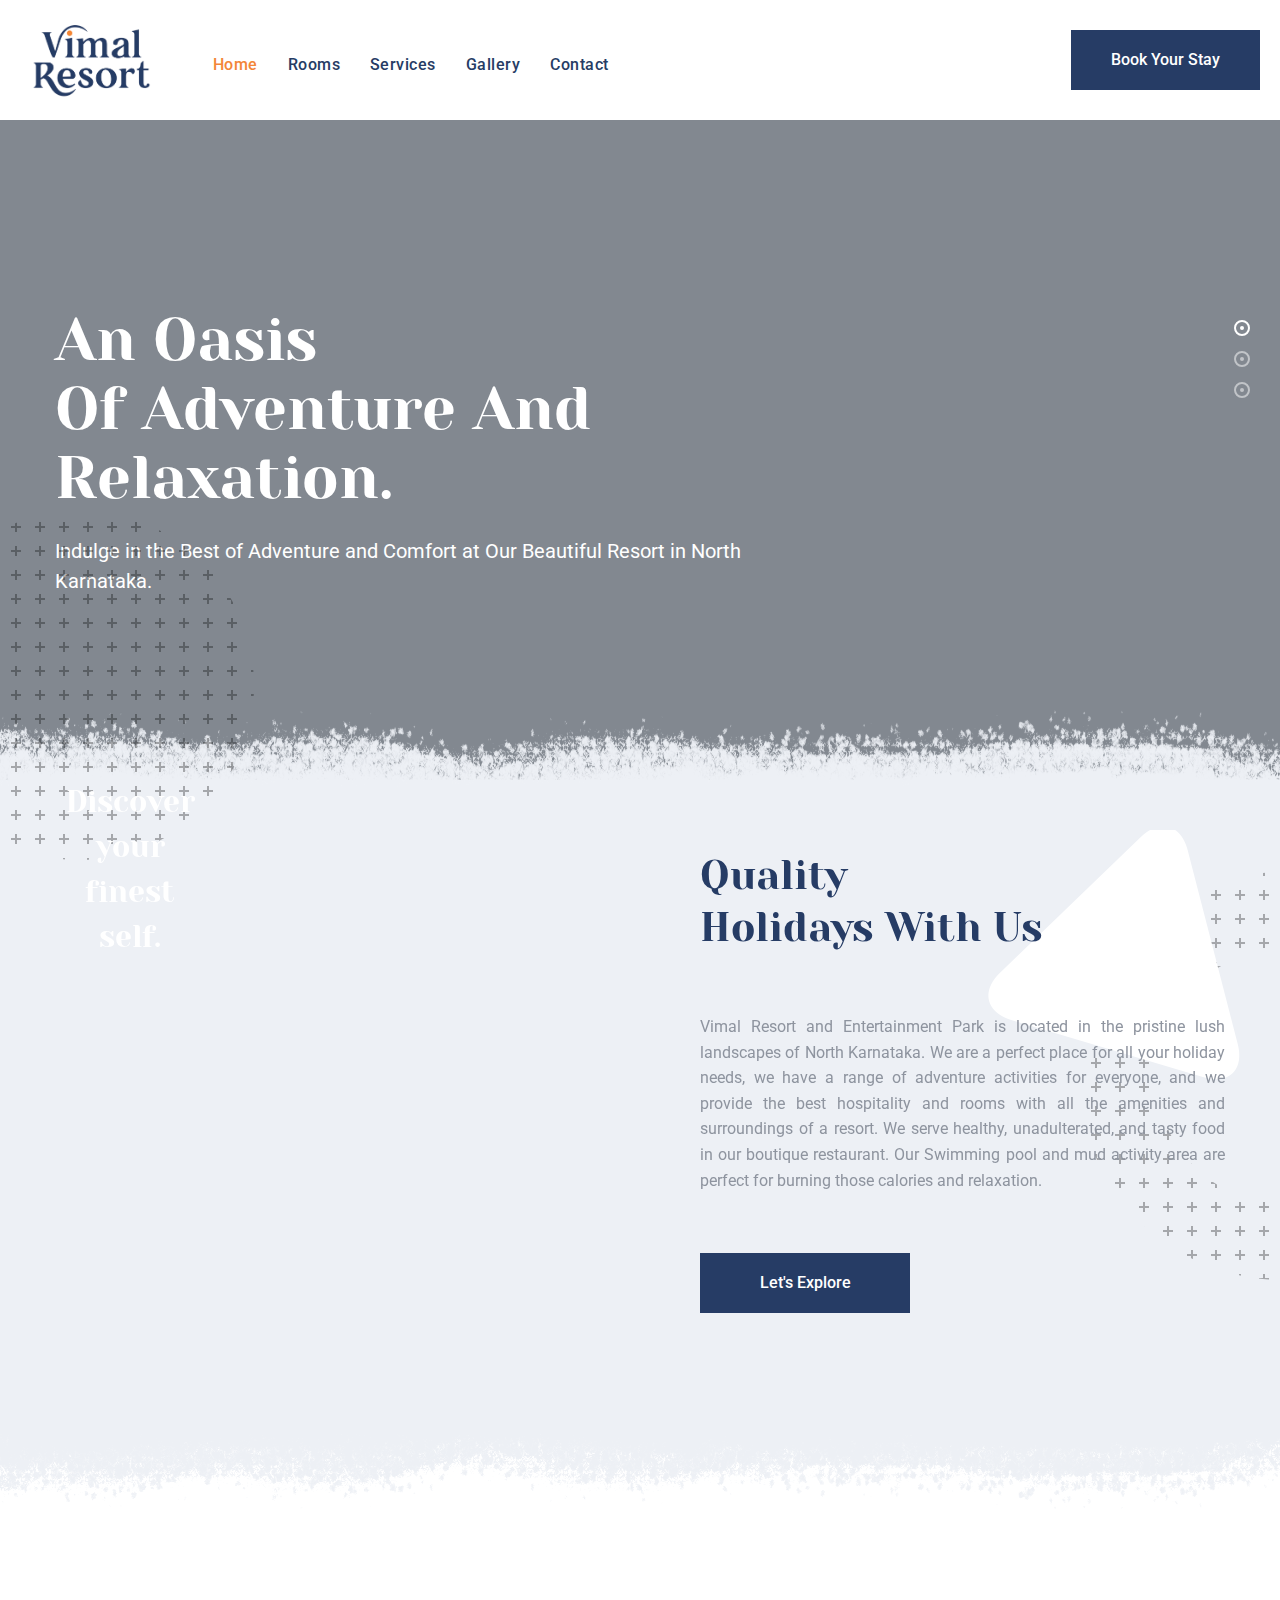
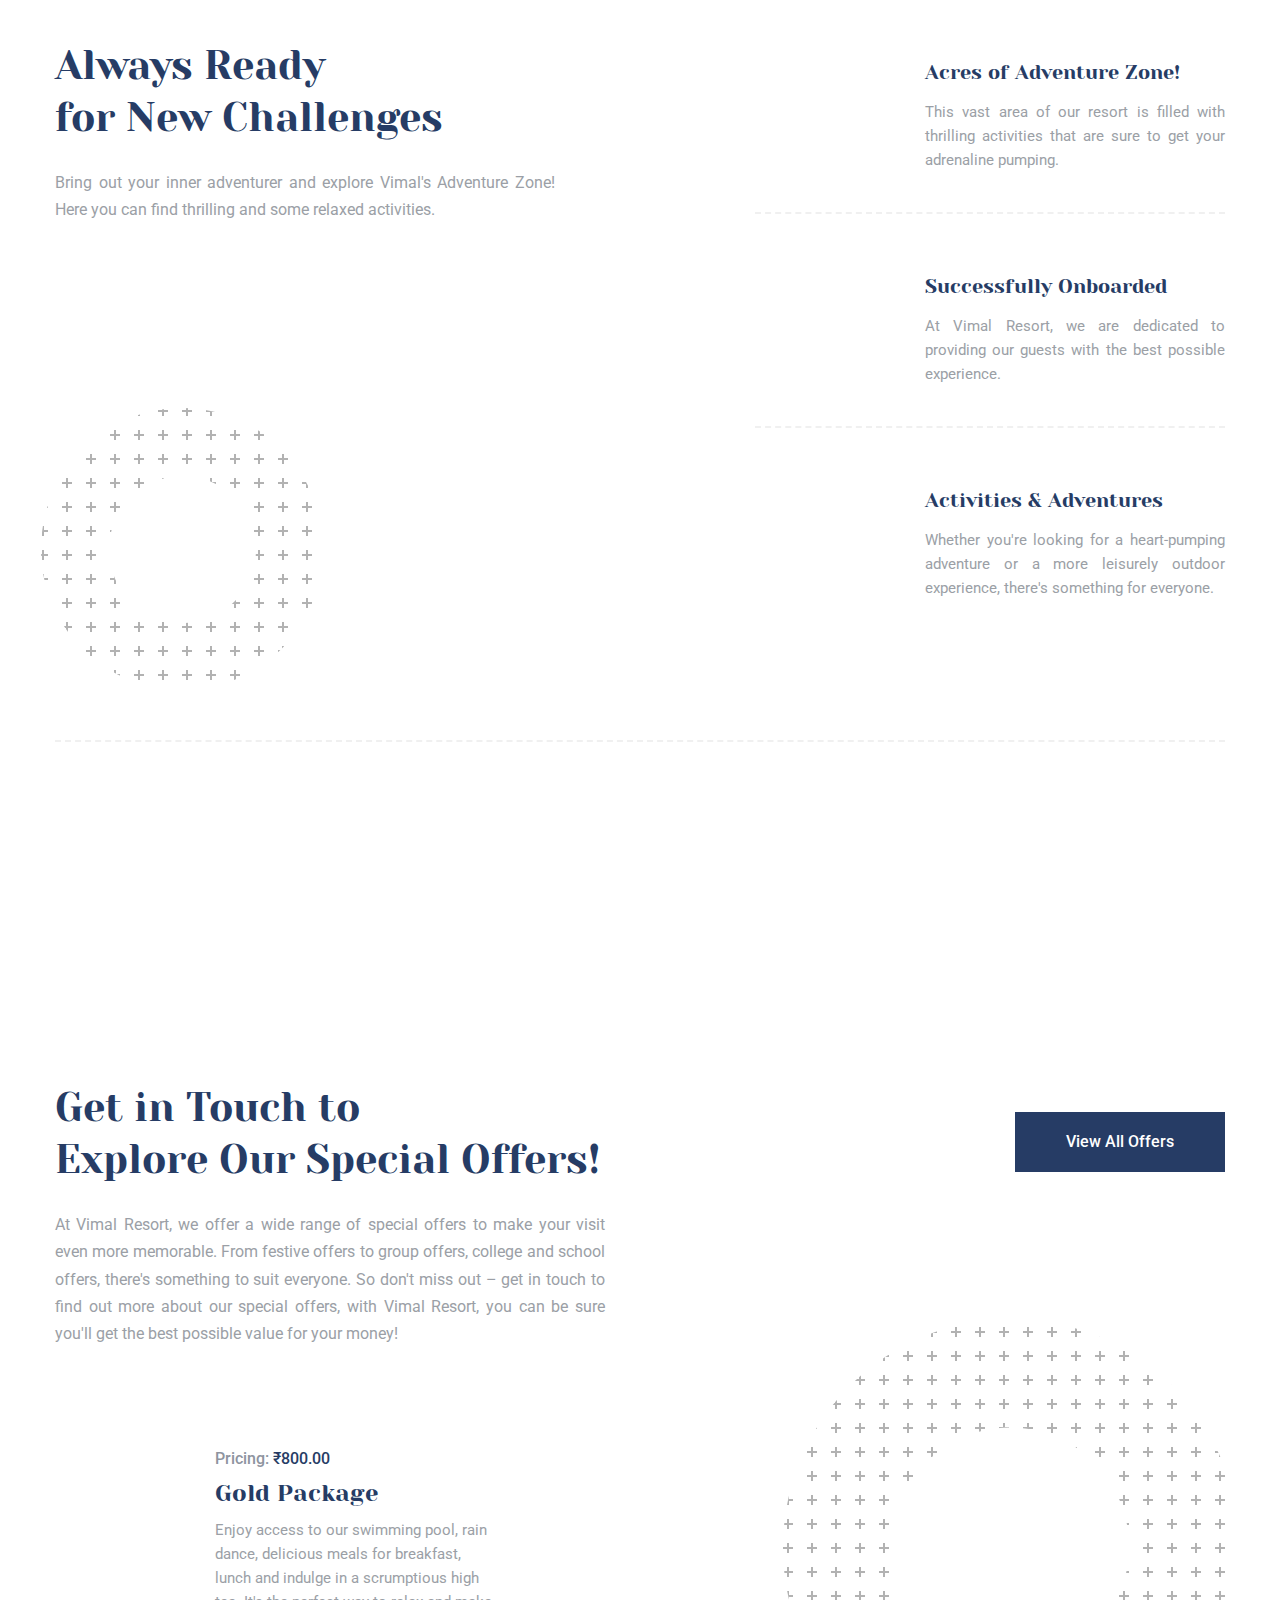
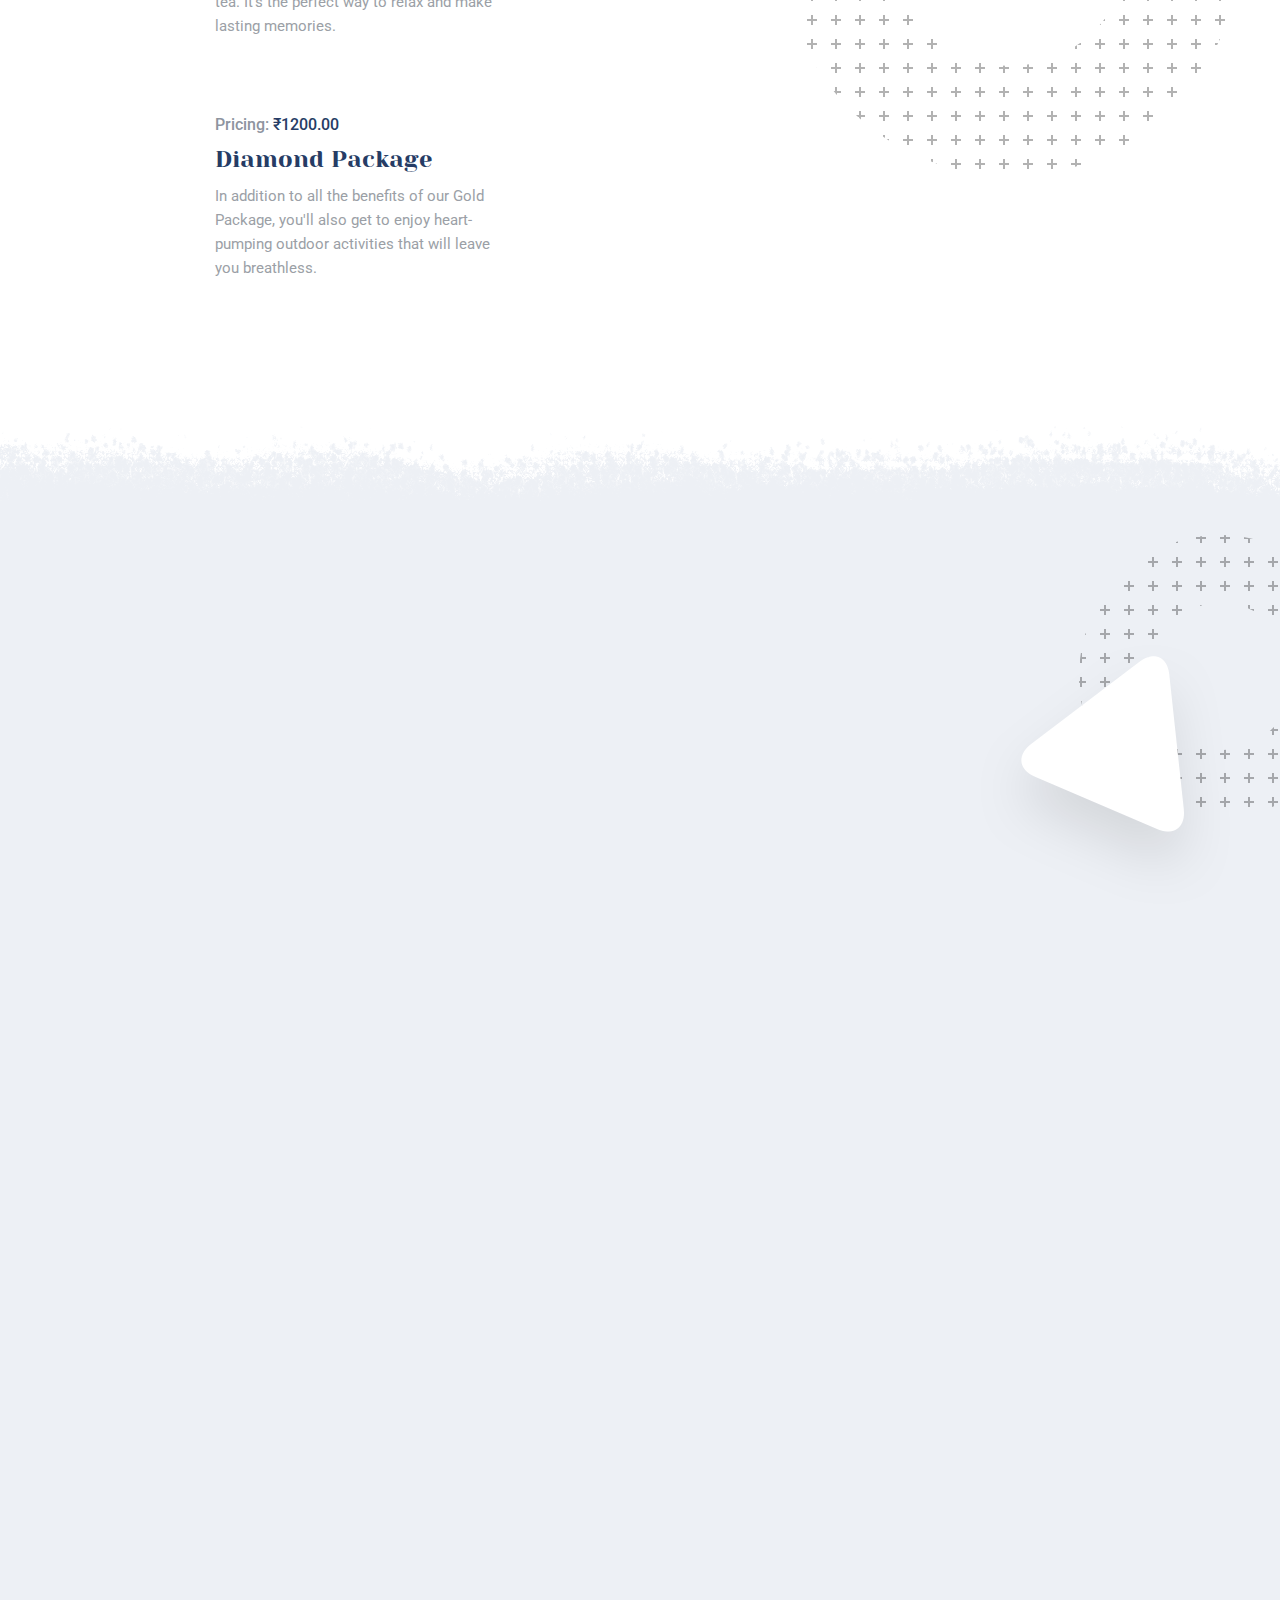
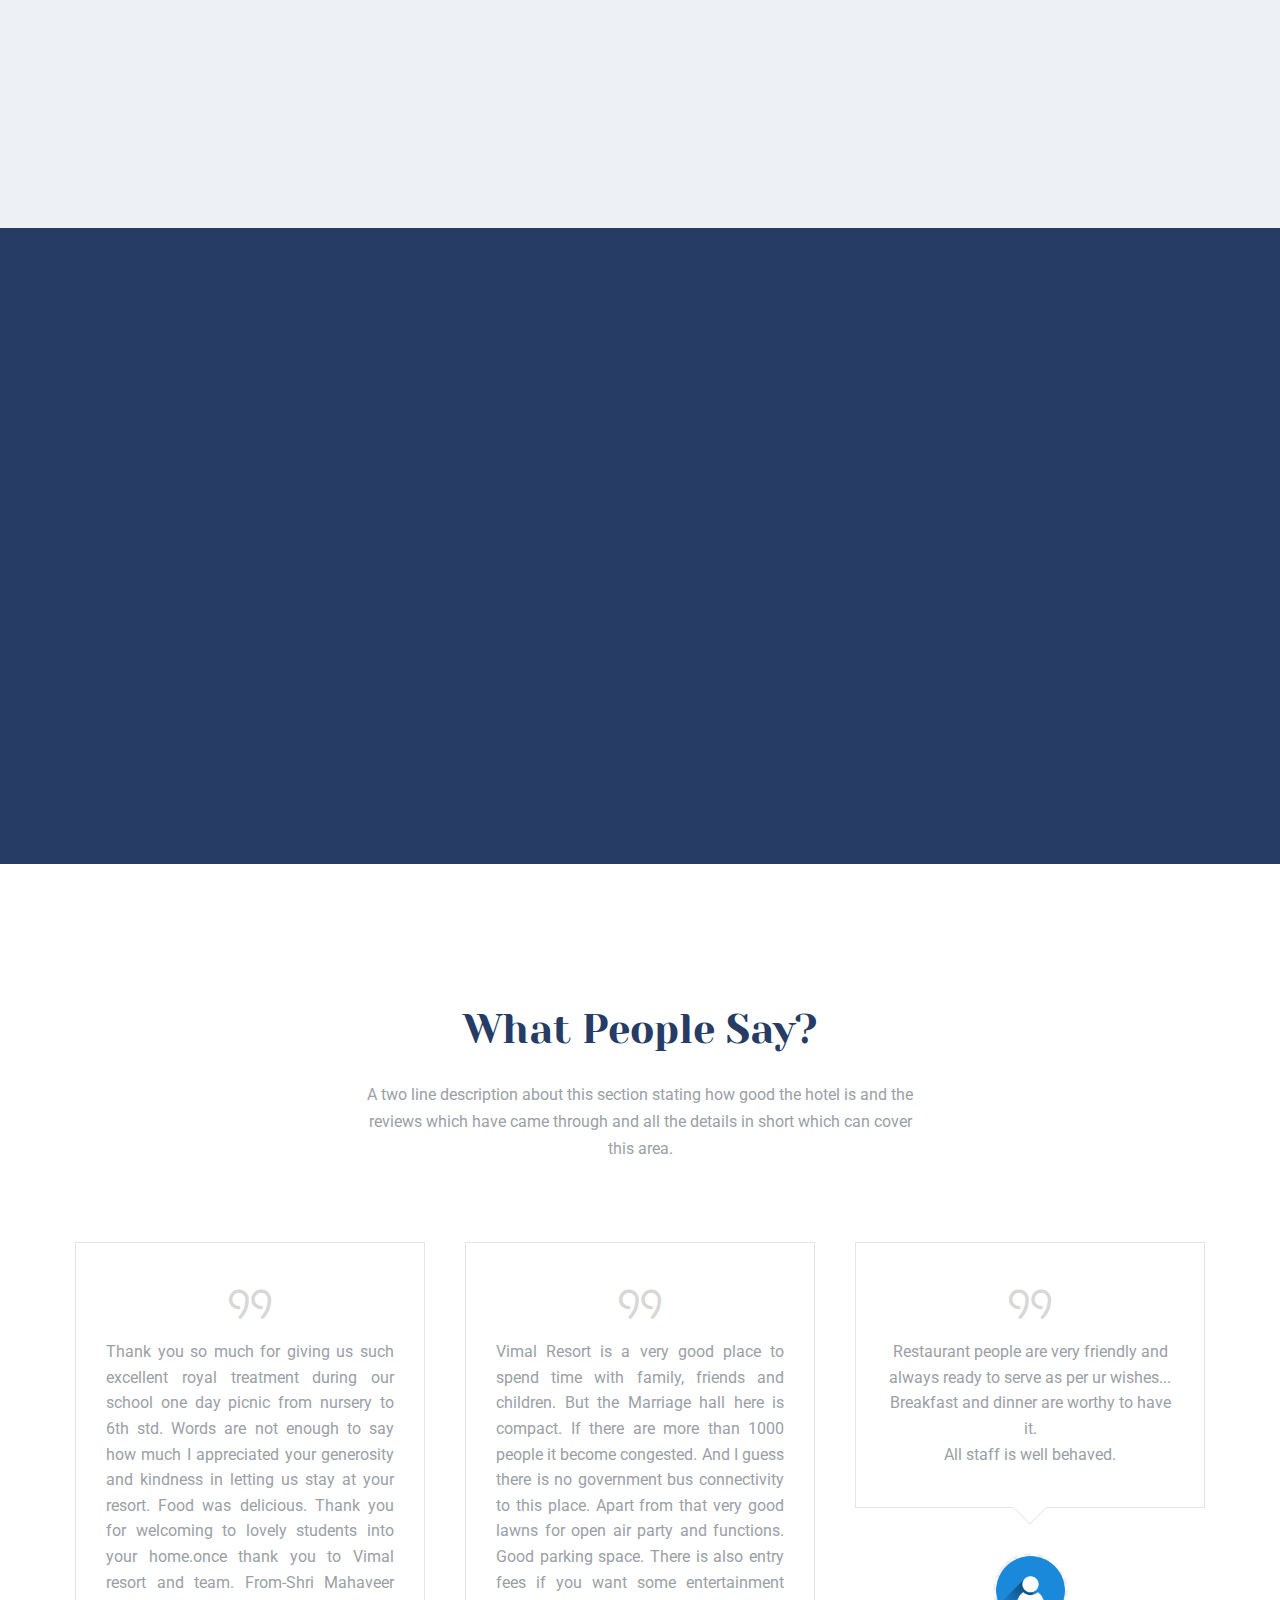
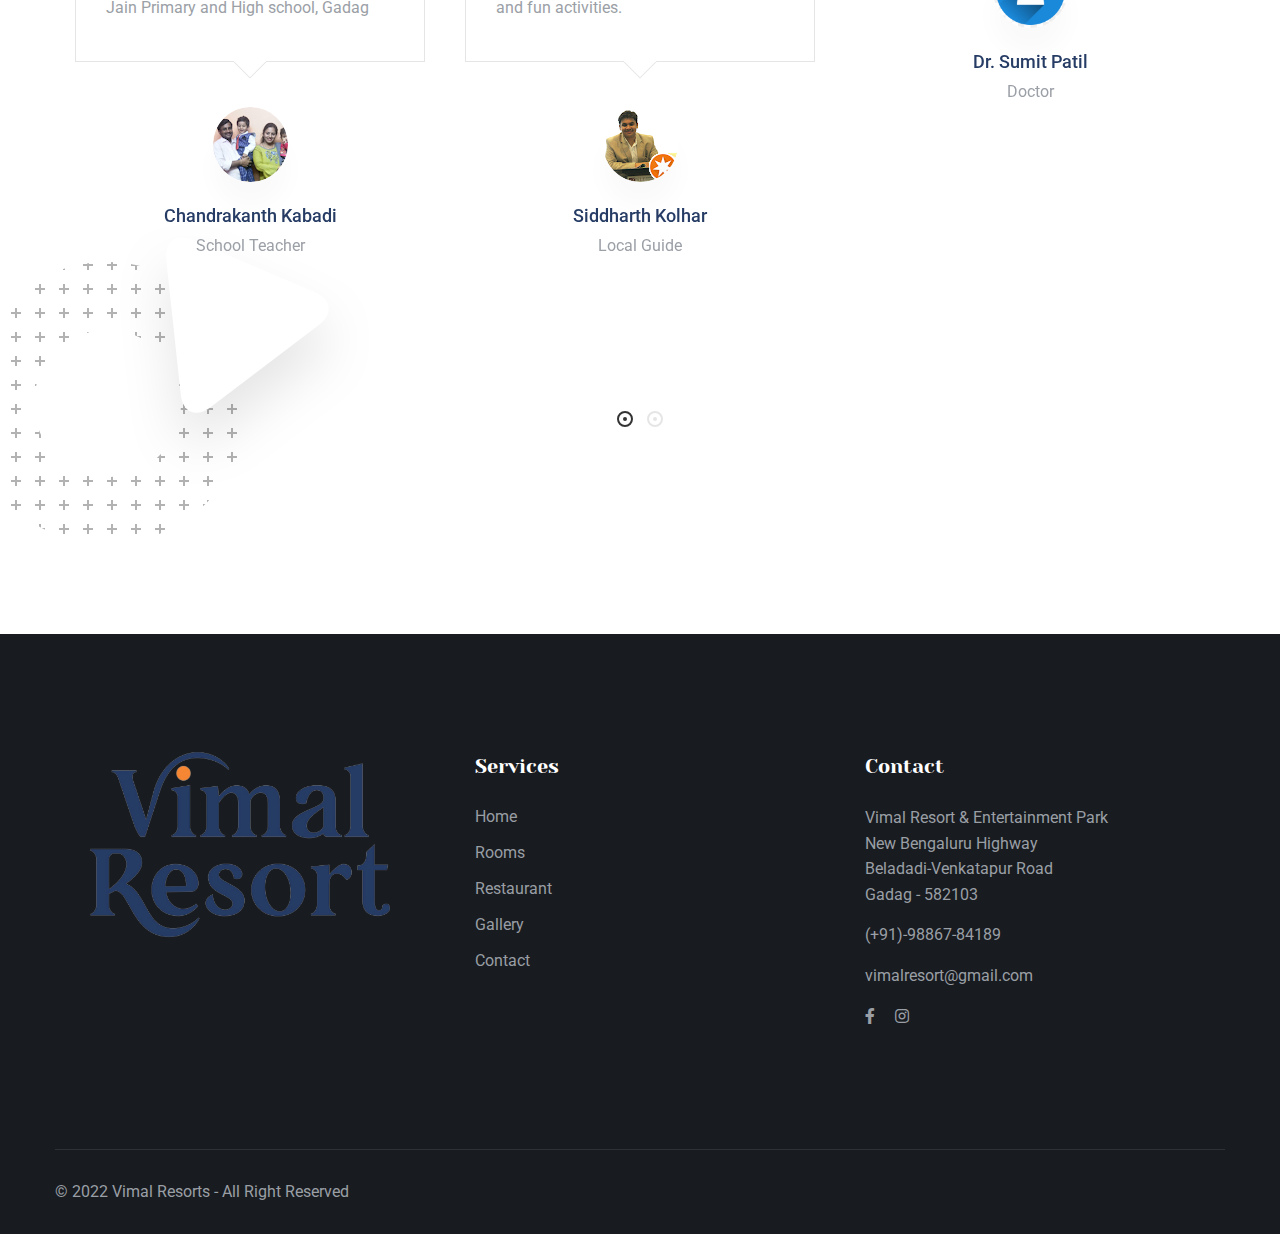
==== commit 44ed8f3f: "Add files via upload" ====
--- a/index.html
+++ b/index.html
@@ -525,28 +525,19 @@
                     <div class="inner">
                         <div class="offer-block">
                             <div class="offer-inner">
-                                <div class="fact-thumb wow zoomInStable" data-wow-delay="0ms" data-wow-duration="1500ms"><div class="image"><img src="images/resource/of-thumb-1.jpg" alt="" title=""></div><span>20% <br>off</span></div>
-                                <div class="price">Start From: <span>₹800.00</span></div>
+                                <div class="fact-thumb wow zoomInStable" data-wow-delay="0ms" data-wow-duration="1500ms"><span></span></div>
+                                <div class="price">Pricing: <span>₹800.00</span></div>
                                 <h4>Gold Package</h4>
-                                <div class="text">A one line of description about the stated fact.</div>
+                                <div class="text">Enjoy access to our swimming pool, rain dance, delicious meals for breakfast, lunch and indulge in a scrumptious high tea. It's the perfect way to relax and make lasting memories.</div>
                                 <a href="package-single.html" class="over-link"></a>
                             </div>
                         </div>
                         <div class="offer-block">
                             <div class="offer-inner">
-                                <div class="fact-thumb wow zoomInStable" data-wow-delay="300ms" data-wow-duration="1500ms"><div class="image"><img src="images/resource/of-thumb-1.jpg" alt="" title=""></div><span>30% <br>off</span></div>
-                                <div class="price">Start From: <span>₹1200.00</span></div>
+                                <div class="fact-thumb wow zoomInStable" data-wow-delay="300ms" data-wow-duration="1500ms"><span></span></div>
+                                <div class="price">Pricing: <span>₹1200.00</span></div>
                                 <h4>Diamond Package</h4>
-                                <div class="text">A one line of description about the stated fact.</div>
-                                <a href="package-single.html" class="over-link"></a>
-                            </div>
-                        </div>
-                        <div class="offer-block">
-                            <div class="offer-inner">
-                                <div class="fact-thumb wow zoomInStable" data-wow-delay="600ms" data-wow-duration="1500ms"><div class="image"><img src="images/resource/of-thumb-1.jpg" alt="" title=""></div><span>25% <br>off</span></div>
-                                <div class="price">Start From: <span>₹2550.00</span></div>
-                                <h4>Adventure Packages</h4>
-                                <div class="text">A one line of description about the stated fact.</div>
+                                <div class="text">In addition to all the benefits of our Gold Package, you'll also get to enjoy heart-pumping outdoor activities that will leave you breathless.</div>
                                 <a href="package-single.html" class="over-link"></a>
                             </div>
                         </div>
@@ -626,7 +617,7 @@
         <div class="auto-container">
             <div class="content-box wow zoomIn" data-wow-delay="0ms" data-wow-duration="2000ms">
                 <h1>See The Experience Before You Feel it.</h1>
-                <div class="play-link"><a href="https://www.youtube.com/watch?v=Get7rqXYrbQ" class="lightbox-image"><span class="icon flaticon-play-button-3"></span></a></div>
+                <div class="play-link"><a href="#" class="lightbox-image"><span class="icon flaticon-play-button-3"></span></a></div>
             </div>
         </div>
     </section>
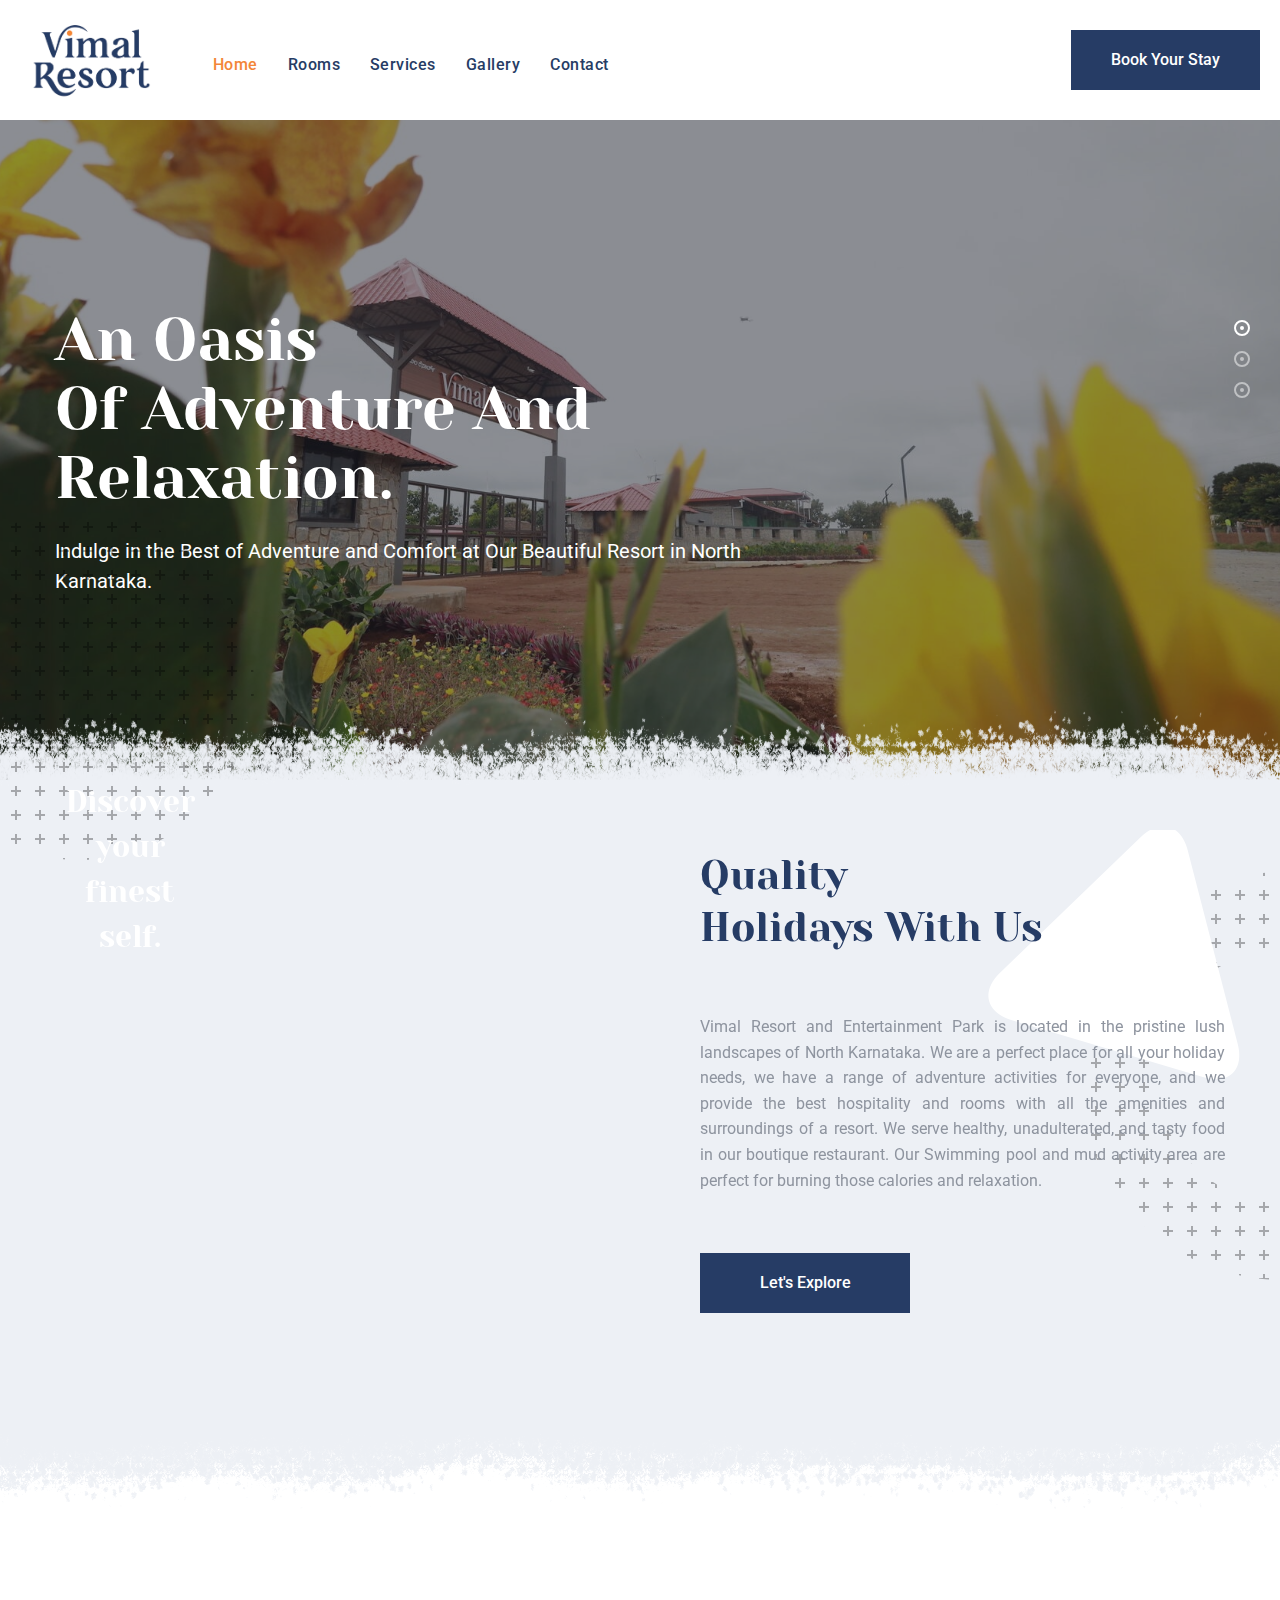
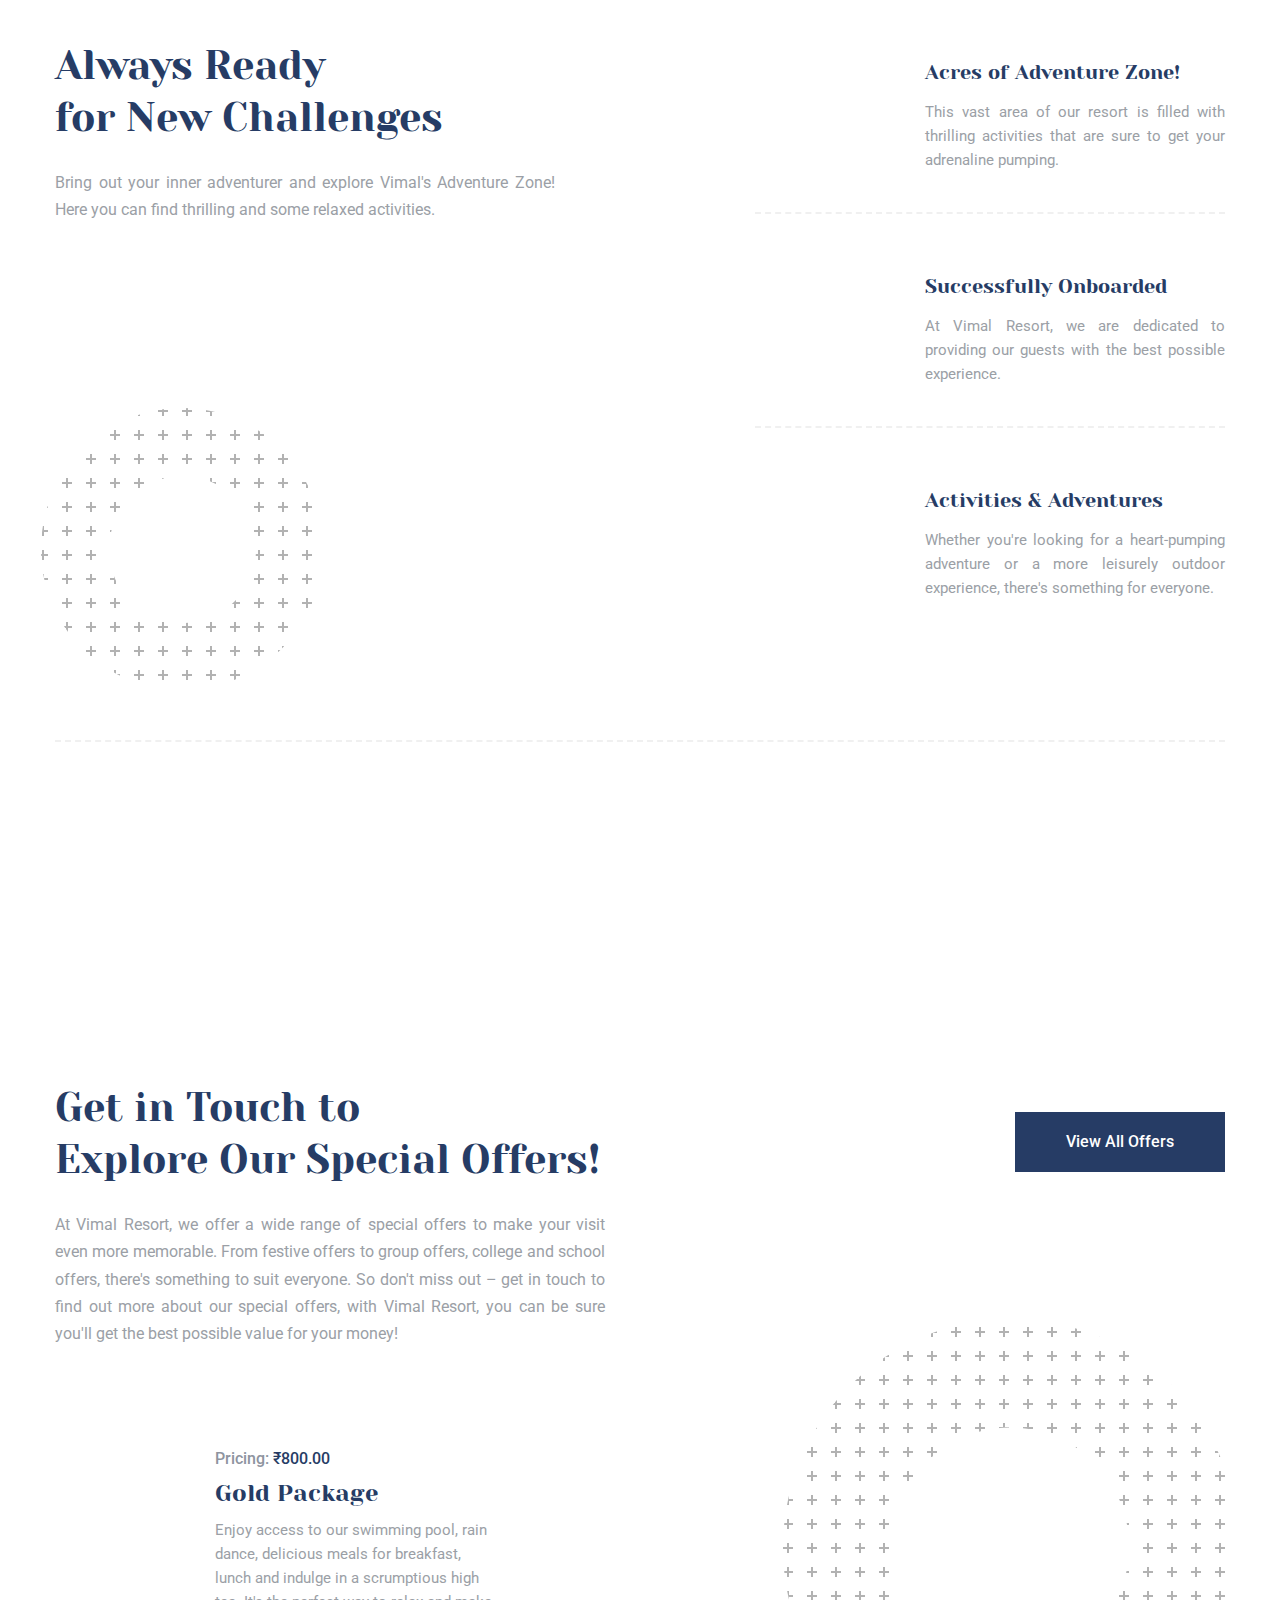
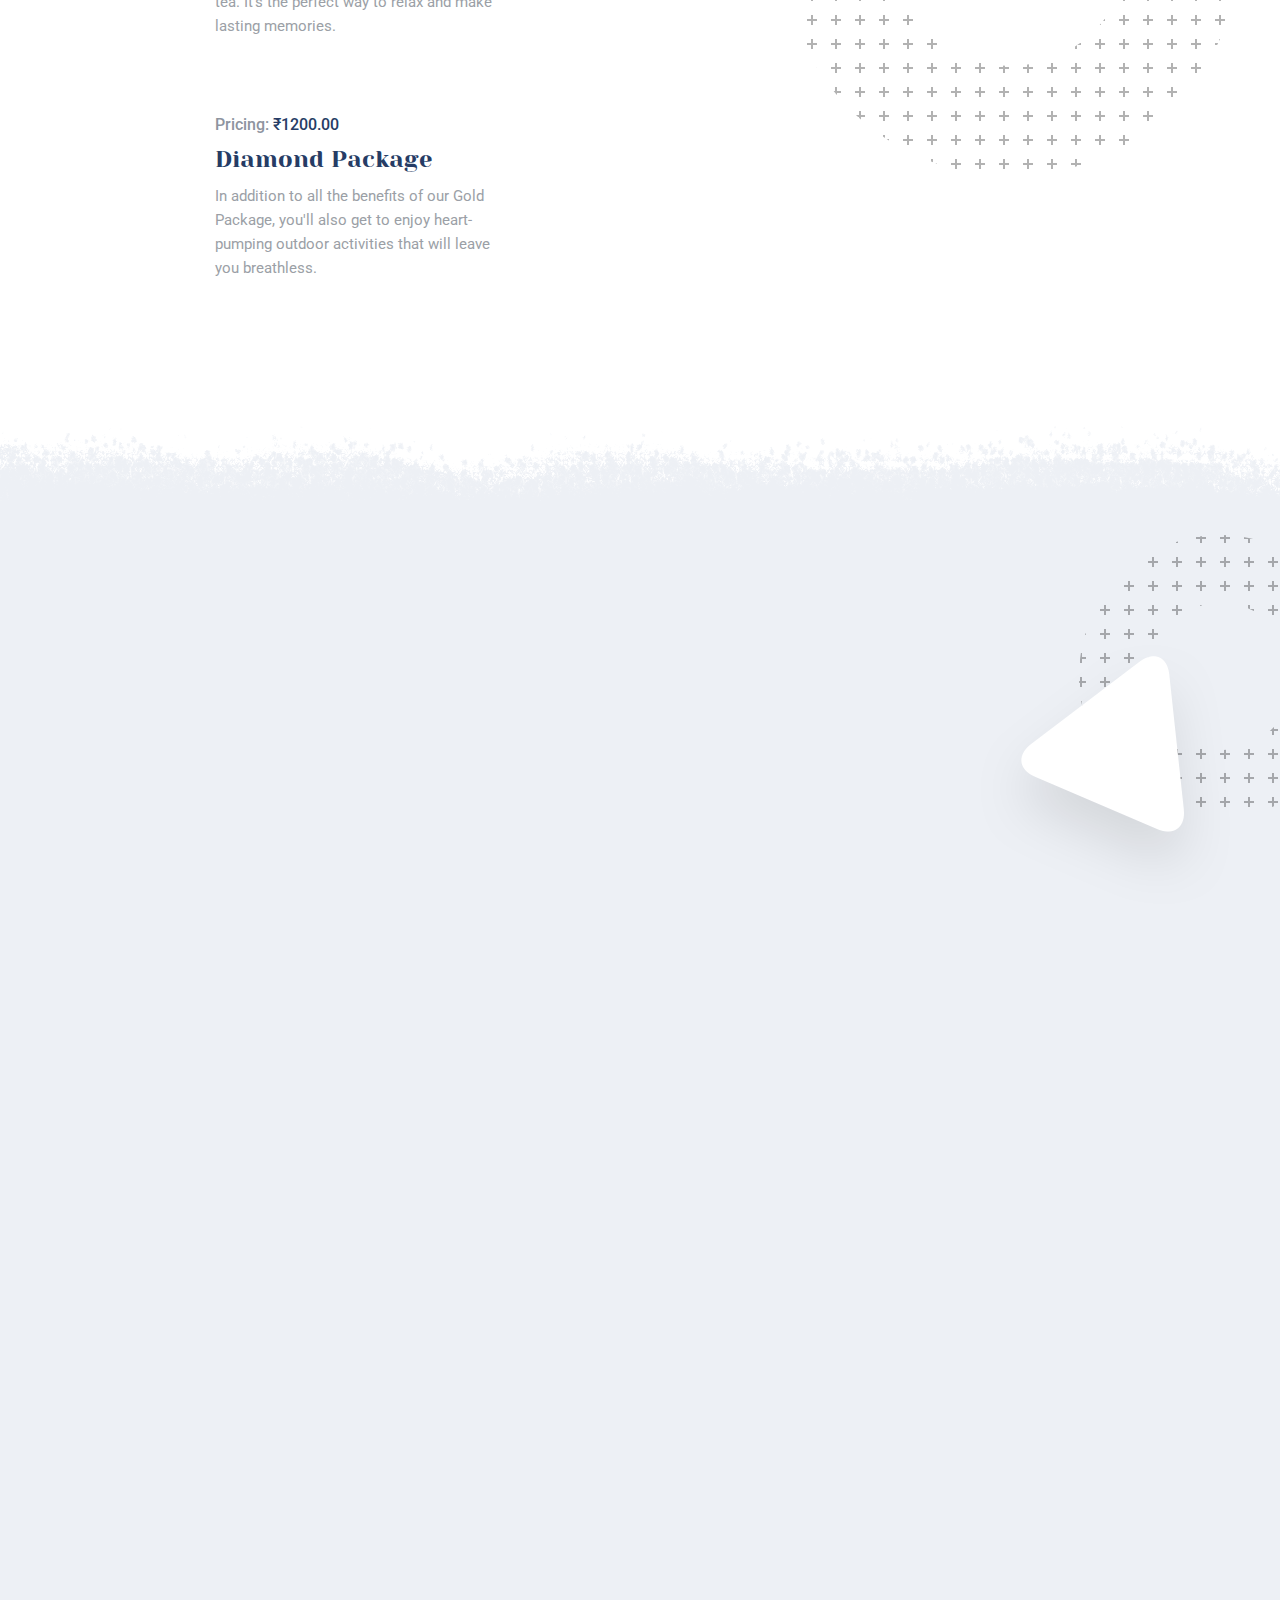
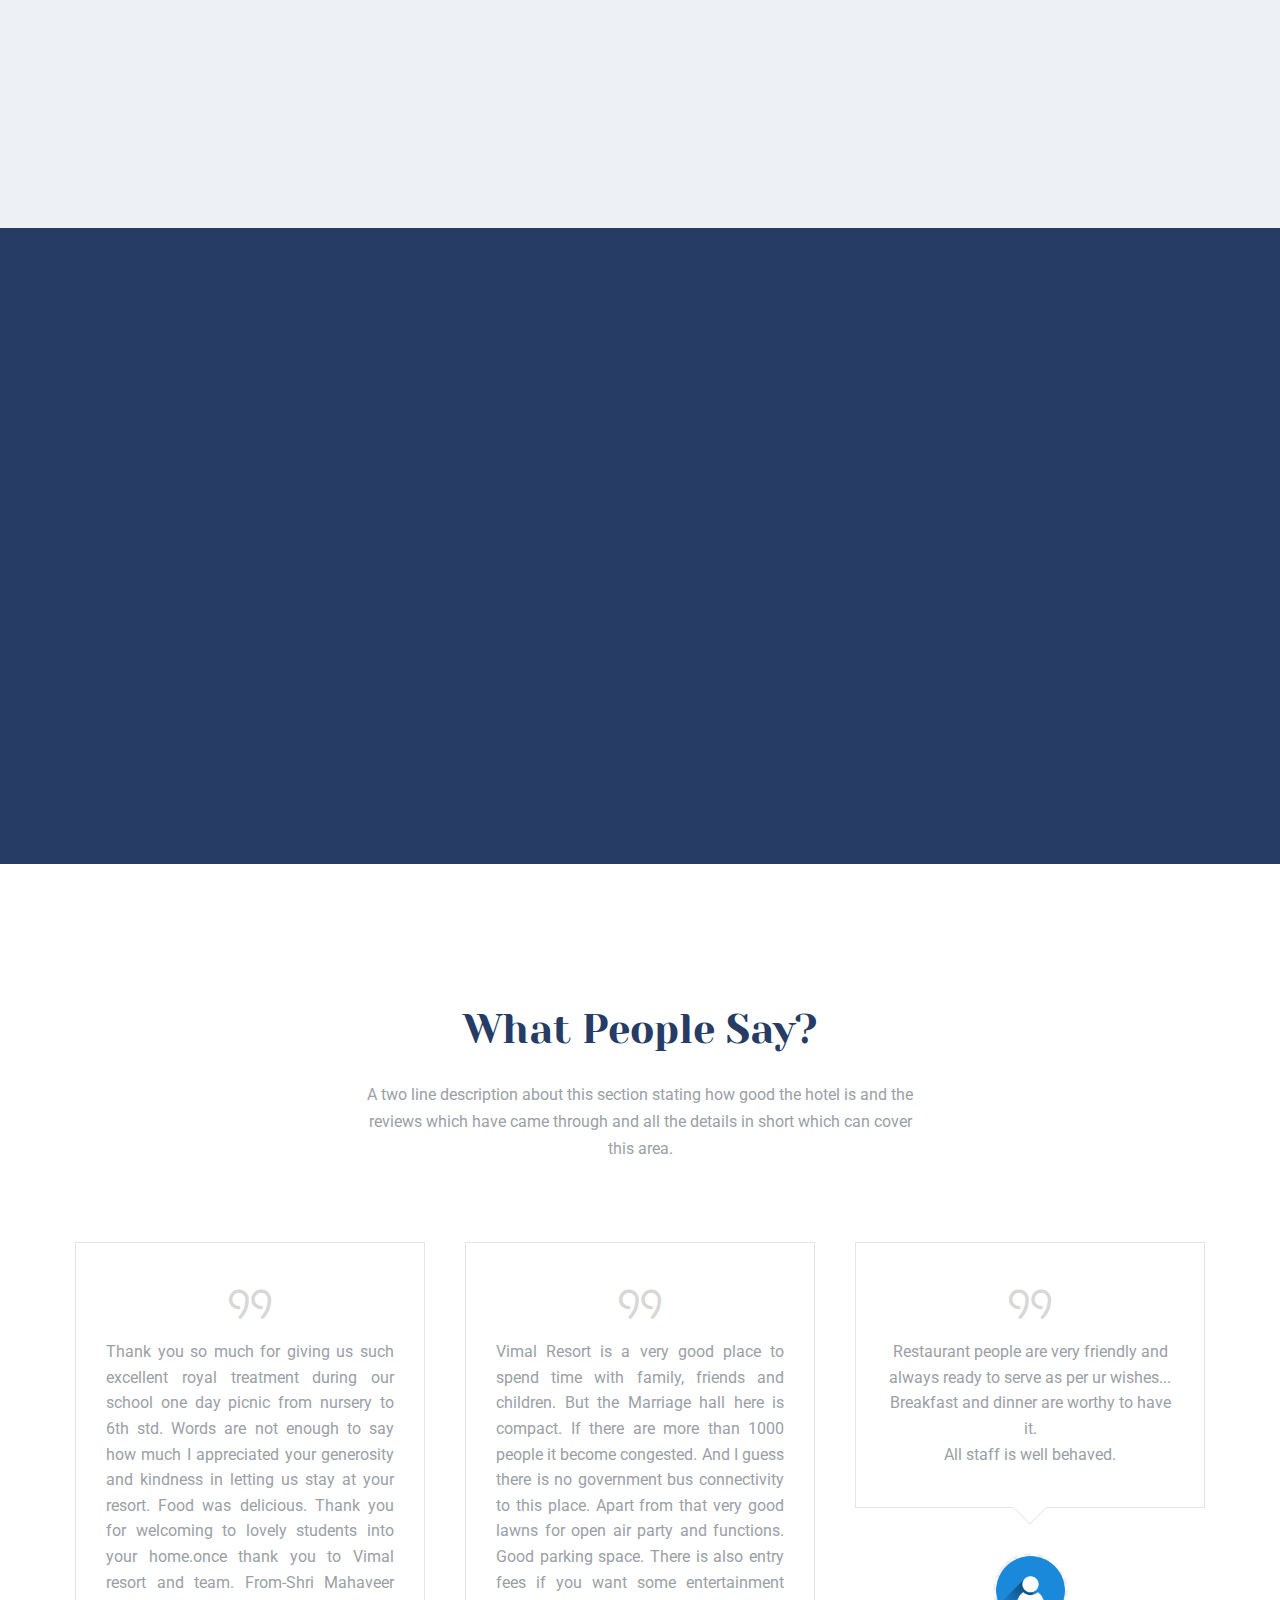
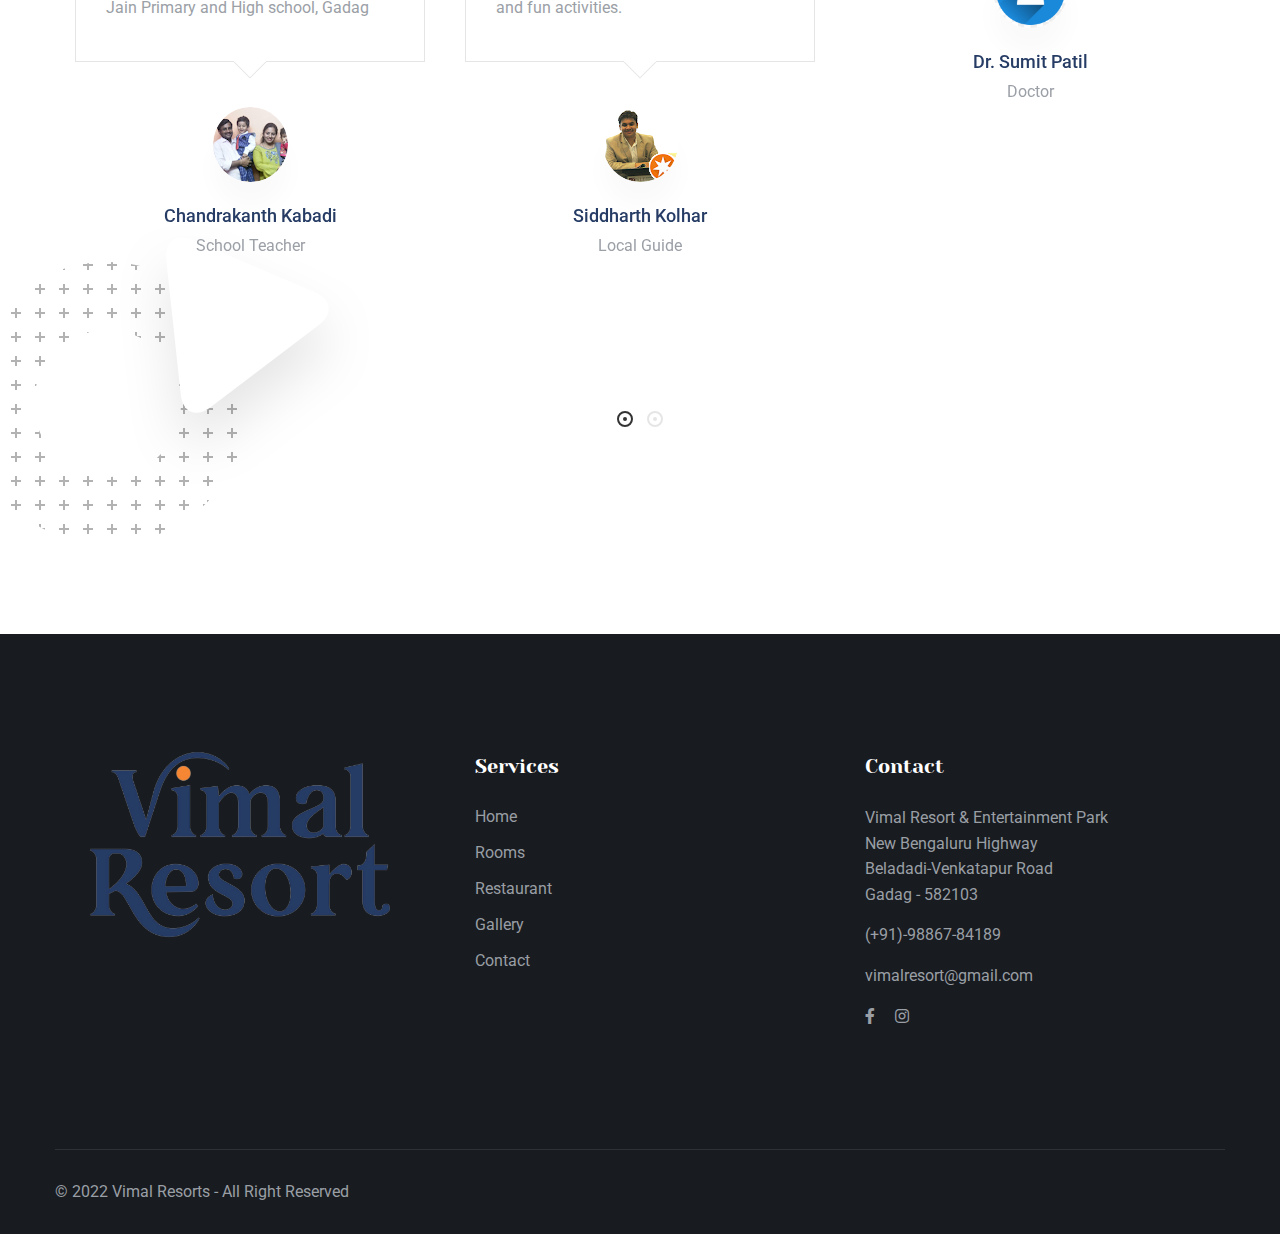
==== commit 60c0ed5a: "Add files via upload" ====
--- a/index.html
+++ b/index.html
@@ -47,7 +47,13 @@
                                 <li  class="dropdown"><a href="rooms-list.html">Rooms</a>
                                     <ul>
                                         <li><a href="luxury-rooms.html">Luxurious Rooms</a></li>
-                                        <li><a href="tents.html">Tent House</a></li>
+                                         <li class="dropdown"><a href="rooms-list.html">Add Ons</a>
+                                            <ul>
+                                                <li><a href="tents.html">Tent House</a></li>
+                                                <li><a href="rooms-list.html">Camp Fire</a></li>
+                                                <li><a href="rooms-list.html">Candle Light Dinner</a></li>
+                                            </ul>
+                                        </li>
                                         <!--<li><a href="rooms-gallery.html">Rooms Gallery</a></li>
                                         <li><a href="#">Room Single</a></li>-->
                                     </ul>
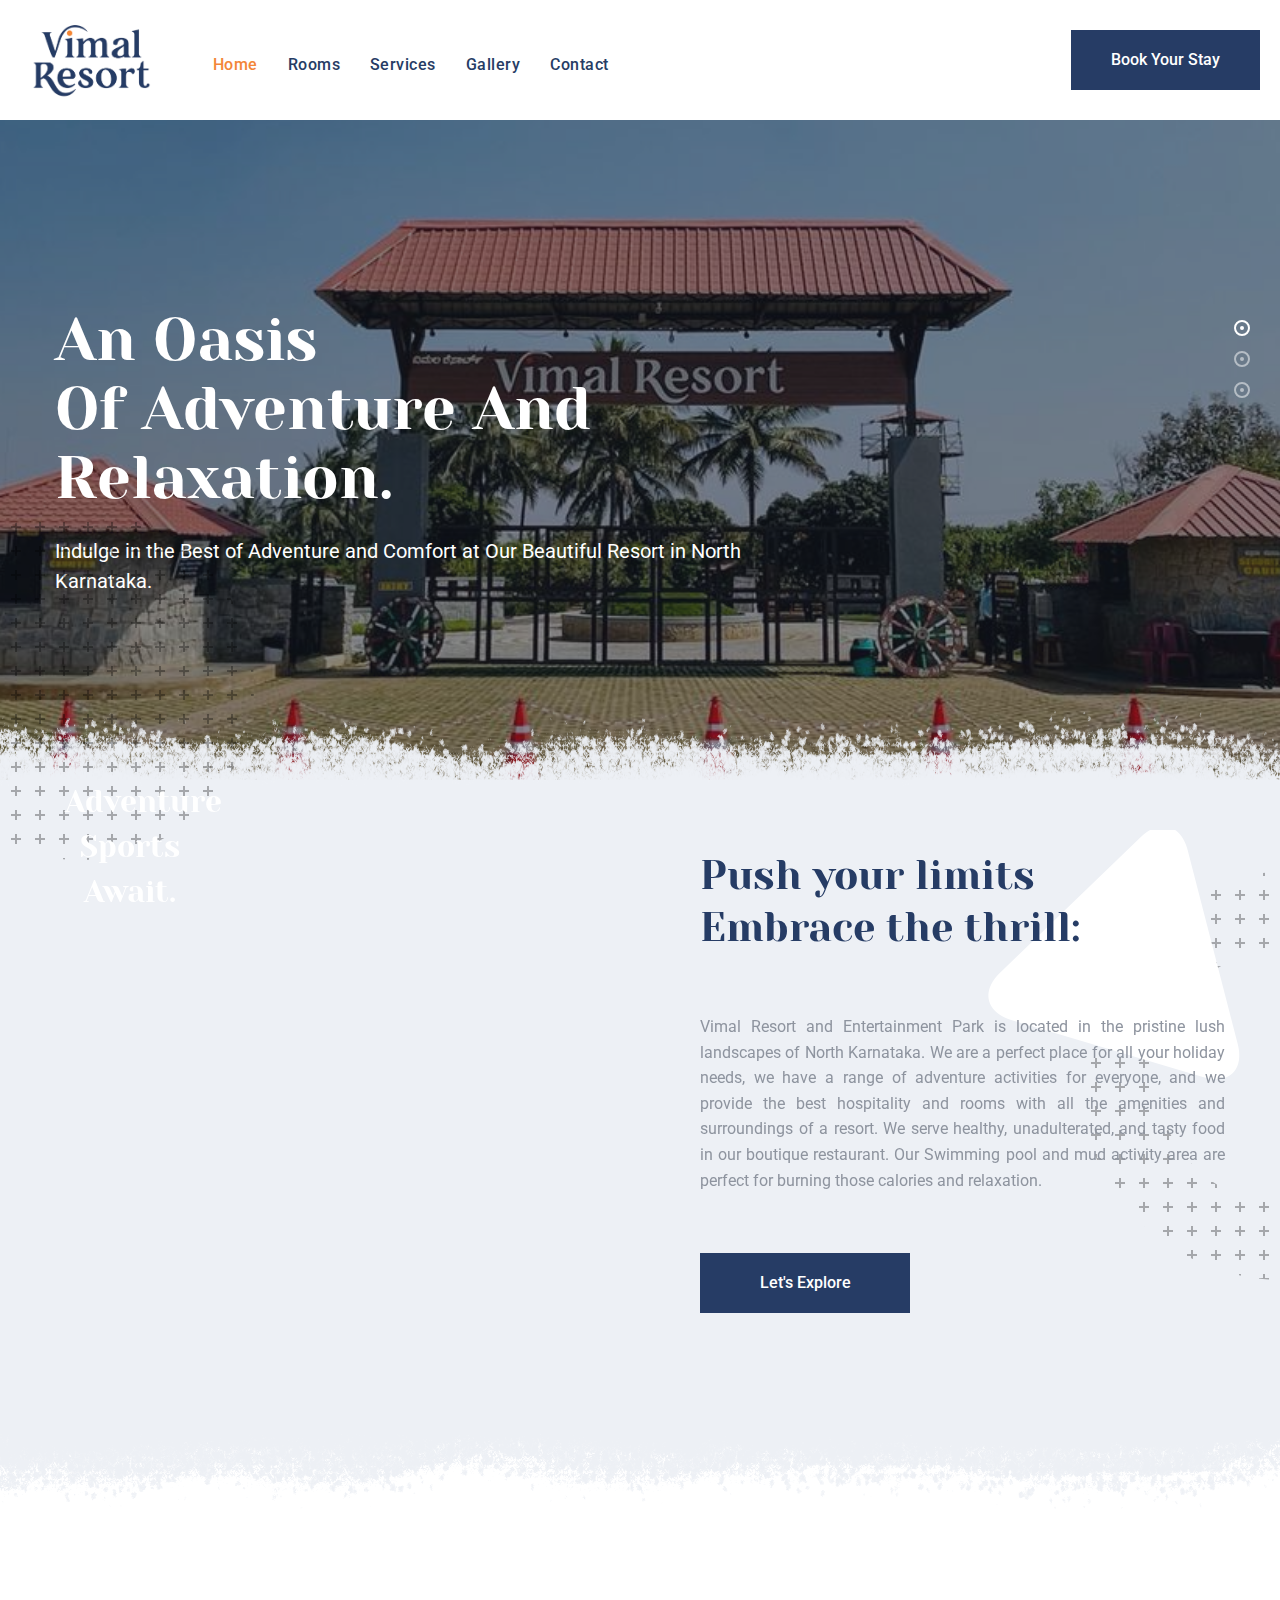
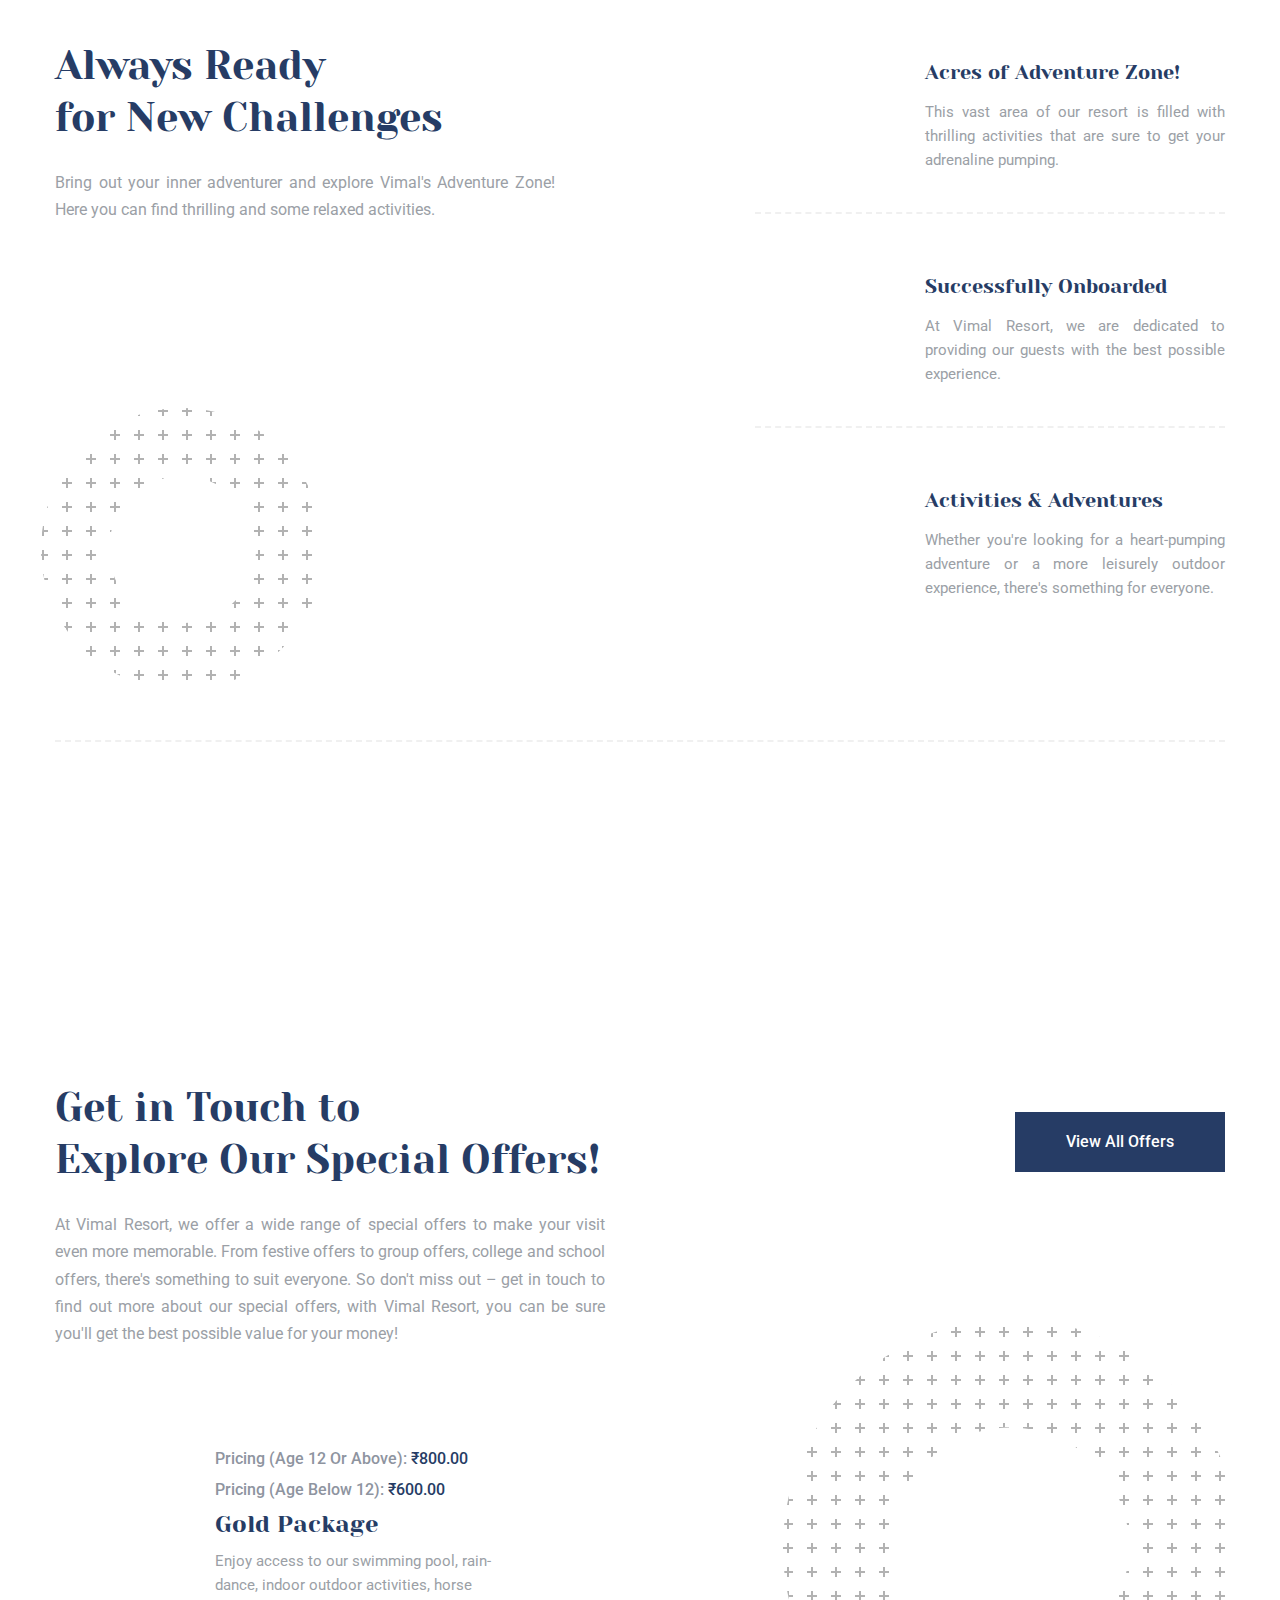
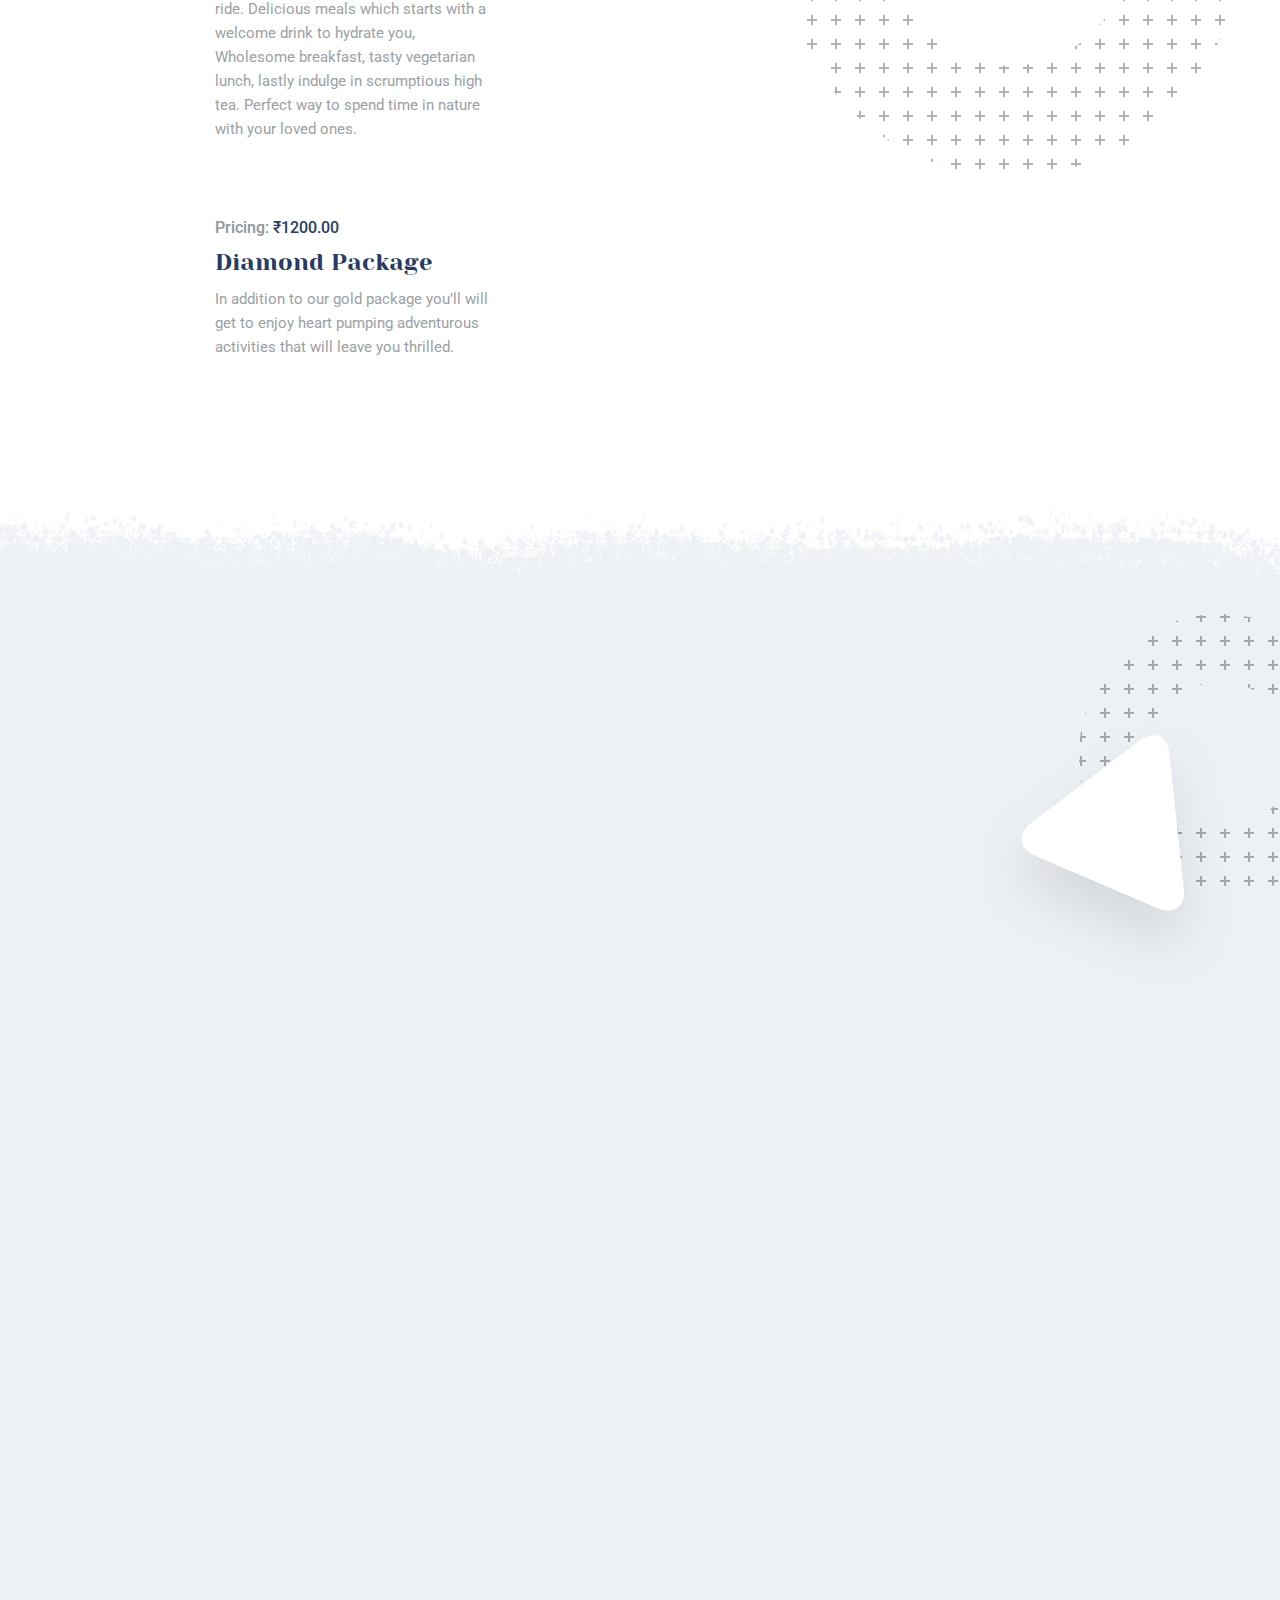
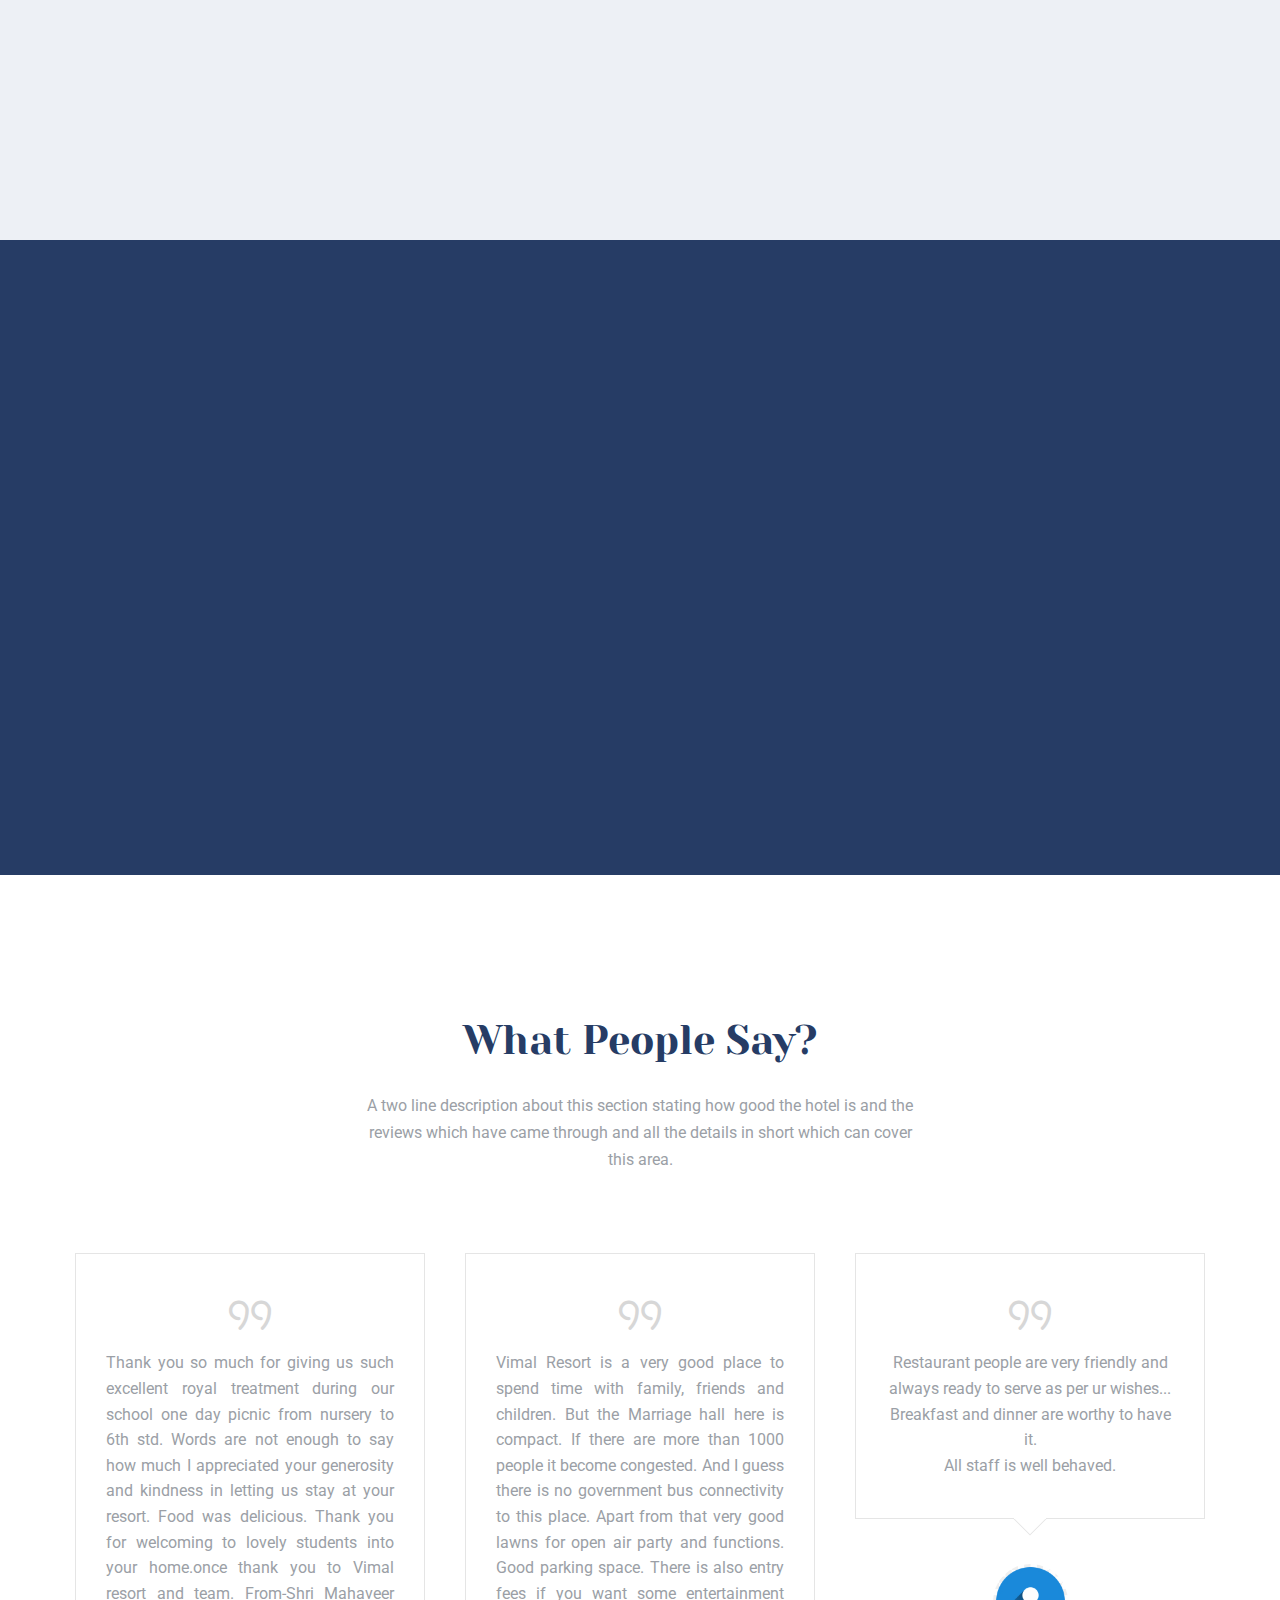
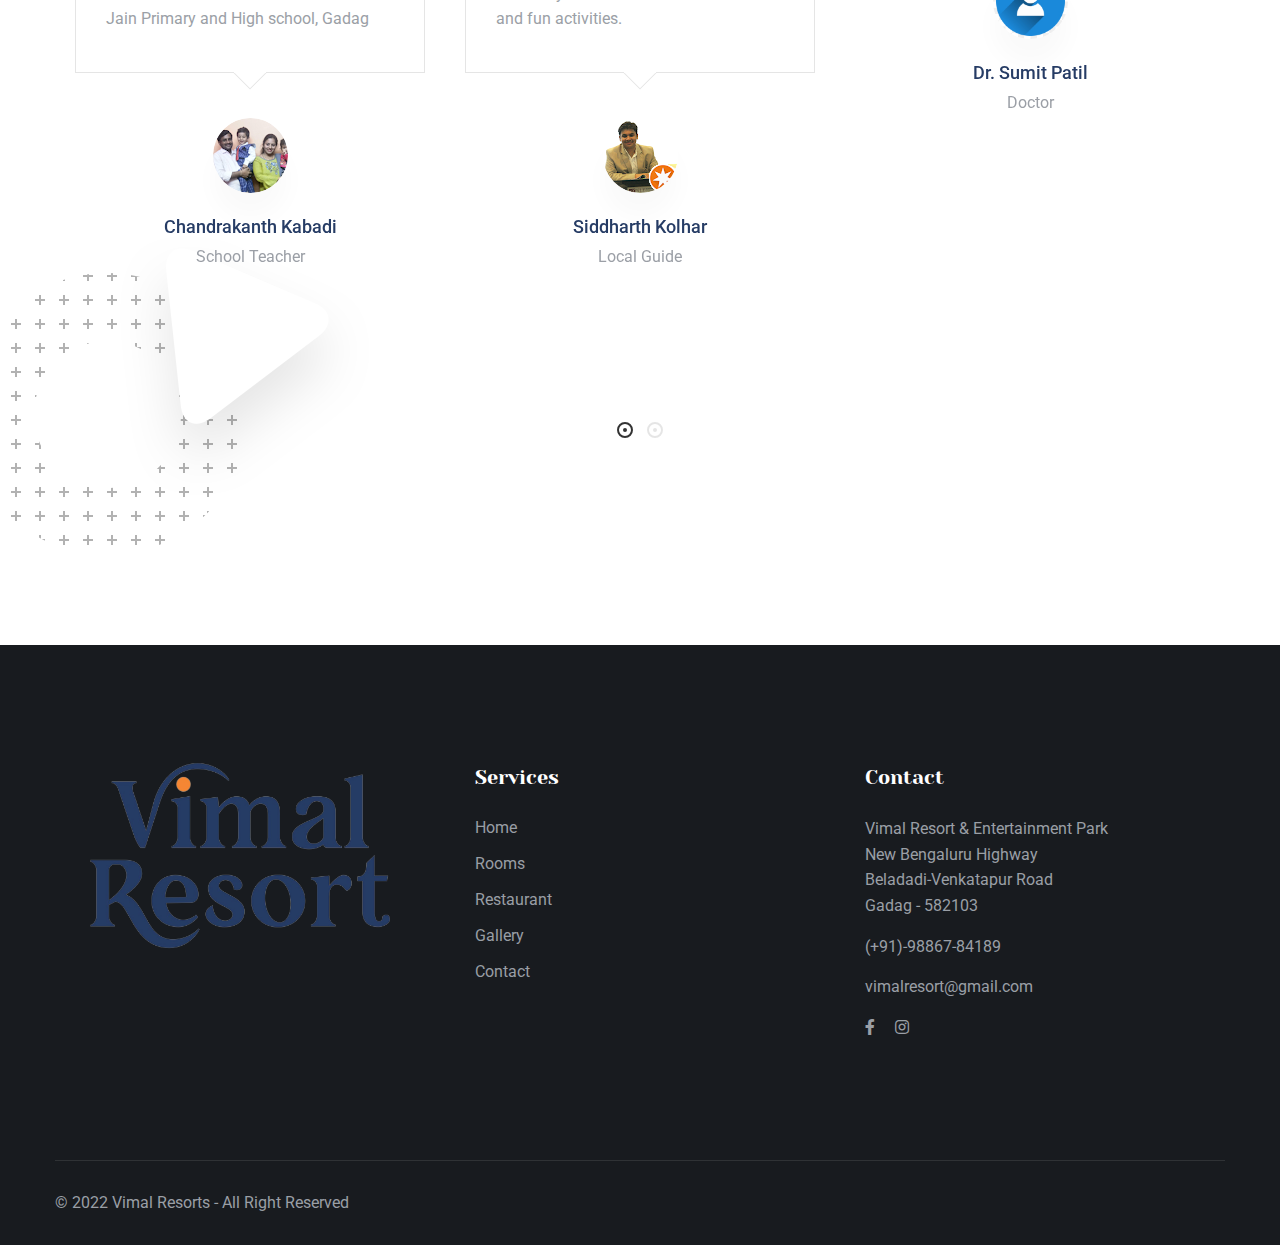
==== commit cf7e0b63: "Add files via upload" ====
--- a/index.html
+++ b/index.html
@@ -51,7 +51,6 @@
                                             <ul>
                                                 <li><a href="tents.html">Tent House</a></li>
                                                 <li><a href="rooms-list.html">Camp Fire</a></li>
-                                                <li><a href="rooms-list.html">Candle Light Dinner</a></li>
                                             </ul>
                                         </li>
                                         <!--<li><a href="rooms-gallery.html">Rooms Gallery</a></li>
@@ -79,8 +78,7 @@
                                         </li>
                                         <li><a href="adventures.html">Adventures</a></li>
                                         
-                                        <li><a href="restaurant.html">Restaurant</a></li>
-                                        <li><a href="swimming-pool.html">Swimming Pool</a></li>
+                                        <li><a href="Fun-Activities.html">Fun Activities</a></li>
                                     </ul>
                                 </li>
                                 <li  class="dropdown"><a href="gallery.html">Gallery</a>
@@ -152,7 +150,7 @@
 
 			<!-- Slide Item -->
             <div class="slide-item">
-                <div class="image-layer" style="background-image: url(images/main-slider/2.jpg);"></div>
+                <div class="image-layer" style="background-image: url(UpdatedImages/2.jpg);"></div>
                 <div class="auto-container">
                     <div class="content-box">
                         <div class="content">
@@ -167,13 +165,13 @@
 
 			<!-- Slide Item -->
             <div class="slide-item">
-                <div class="image-layer" style="background-image: url(images/main-slider/3.jpg);"></div>
+                <div class="image-layer" style="background-image: url(UpdatedImages/1.jpg);"></div>
                 <div class="auto-container">
                     <div class="content-box">
                         <div class="content">
                             <div class="inner">
-                            <h1>Unwind at  <br>Our Tranquil Resort </h1>
-                                  <div class="text">The Perfect Getaway From The Urban Hustle and Bustle.</div>
+                            <h1>Pure Air <br>Pure Life </h1>
+                                  <div class="text">Breathe Easy At Vimal Resort!</div>
                           </div>
                         </div>
                     </div>  
@@ -255,7 +253,7 @@
                 <div class="text-column col-lg-6 col-md-12 col-sm-12">
                     <div class="inner">
                         <div class="sec-title">
-                            <h2>Quality <br>Holidays With Us</h2>
+                            <h2>Push your limits <br>Embrace the thrill:</h2>
                         </div>
                         <div class="text" style="text-align: justify;">Vimal Resort and Entertainment Park is located in the pristine lush landscapes of North Karnataka. We are a perfect place for all your holiday needs, we have a range of adventure activities for everyone, and we provide the best hospitality and rooms with all the amenities and surroundings of a resort. We serve healthy, unadulterated, and tasty food in our boutique restaurant. Our Swimming pool and mud activity area are perfect for burning those calories and relaxation.</div>
                         <div class="link-box">
@@ -269,7 +267,7 @@
                         <div class="image-box">
                             <span class="dotted-pattern dotted-pattern-2"></span>
                             <figure class="image"><img src="images/resource/featured-image-0.jpg" alt="" title=""></figure>
-                            <div class="cap"><span class="txt">Discover   <br>your <br>finest <br>self. </span></div>
+                            <div class="cap"><span class="txt">Adventure<br>Sports <br>Await. </span></div>
                         </div>
                     </div>
                 </div>
@@ -532,9 +530,11 @@
                         <div class="offer-block">
                             <div class="offer-inner">
                                 <div class="fact-thumb wow zoomInStable" data-wow-delay="0ms" data-wow-duration="1500ms"><span></span></div>
-                                <div class="price">Pricing: <span>₹800.00</span></div>
+                                <div class="price">Pricing (Age 12 or above): <span>₹800.00</span></div>
+                                  <div class="price">Pricing (Age below 12): <span>₹600.00</span></div>
                                 <h4>Gold Package</h4>
-                                <div class="text">Enjoy access to our swimming pool, rain dance, delicious meals for breakfast, lunch and indulge in a scrumptious high tea. It's the perfect way to relax and make lasting memories.</div>
+                                <div class="text">Enjoy access to our swimming pool, rain-dance, indoor outdoor activities, horse ride. Delicious meals
+which starts with a welcome drink to hydrate you, Wholesome breakfast, tasty vegetarian lunch, lastly indulge in scrumptious high tea. Perfect way to spend time in nature with your loved ones.</div>
                                 <a href="package-single.html" class="over-link"></a>
                             </div>
                         </div>
@@ -543,7 +543,8 @@
                                 <div class="fact-thumb wow zoomInStable" data-wow-delay="300ms" data-wow-duration="1500ms"><span></span></div>
                                 <div class="price">Pricing: <span>₹1200.00</span></div>
                                 <h4>Diamond Package</h4>
-                                <div class="text">In addition to all the benefits of our Gold Package, you'll also get to enjoy heart-pumping outdoor activities that will leave you breathless.</div>
+                                <div class="text">In addition to our gold package you’ll will get to enjoy heart pumping adventurous activities that will
+leave you thrilled.</div>
                                 <a href="package-single.html" class="over-link"></a>
                             </div>
                         </div>
@@ -553,9 +554,9 @@
                     <div class="inner">
                         <span class="dotted-pattern dotted-pattern-4"></span>
                         <div class="images">
-                            <div class="image wow fadeInUp" data-wow-delay="0ms" data-wow-duration="1500ms"><img src="images/resource/package1.jpg" alt="" title=""></div>
-                            <div class="image wow fadeInRight" data-wow-delay="0ms" data-wow-duration="1500ms"><img src="images/resource/package2.jpg" alt="" title=""></div>
-                            <div class="image wow fadeInRight" data-wow-delay="0ms" data-wow-duration="1500ms"><img src="images/resource/package3.jpg" alt="" title=""></div>
+                            <div class="image wow fadeInUp" data-wow-delay="0ms" data-wow-duration="1500ms"><img src="UpdatedImages/4.jpg" alt="" title=""></div>
+                            <div class="image wow fadeInRight" data-wow-delay="0ms" data-wow-duration="1500ms"><img src="UpdatedImages/5.jpg" alt="" title=""></div>
+                            <div class="image wow fadeInRight" data-wow-delay="0ms" data-wow-duration="1500ms"><img src="UpdatedImages/6.jpg" alt="" title=""></div>
                         </div>
                     </div>
                 </div>
@@ -586,7 +587,7 @@
                     <div class="image-column col-lg-6 col-md-12 col-sm-12">
                         <div class="inner wow fadeInLeft" data-wow-delay="0ms" data-wow-duration="1500ms">
                             <div class="image-box">
-                                <figure class="image"><a href="#"><img src="images/resource/roomhomepage.png" alt="" title=""></a></figure>
+                                <figure class="image"><a href="#"><img src="UpdatedImages/3.jpg" alt="" title=""></a></figure>
                             </div>
                         </div>
                     </div>
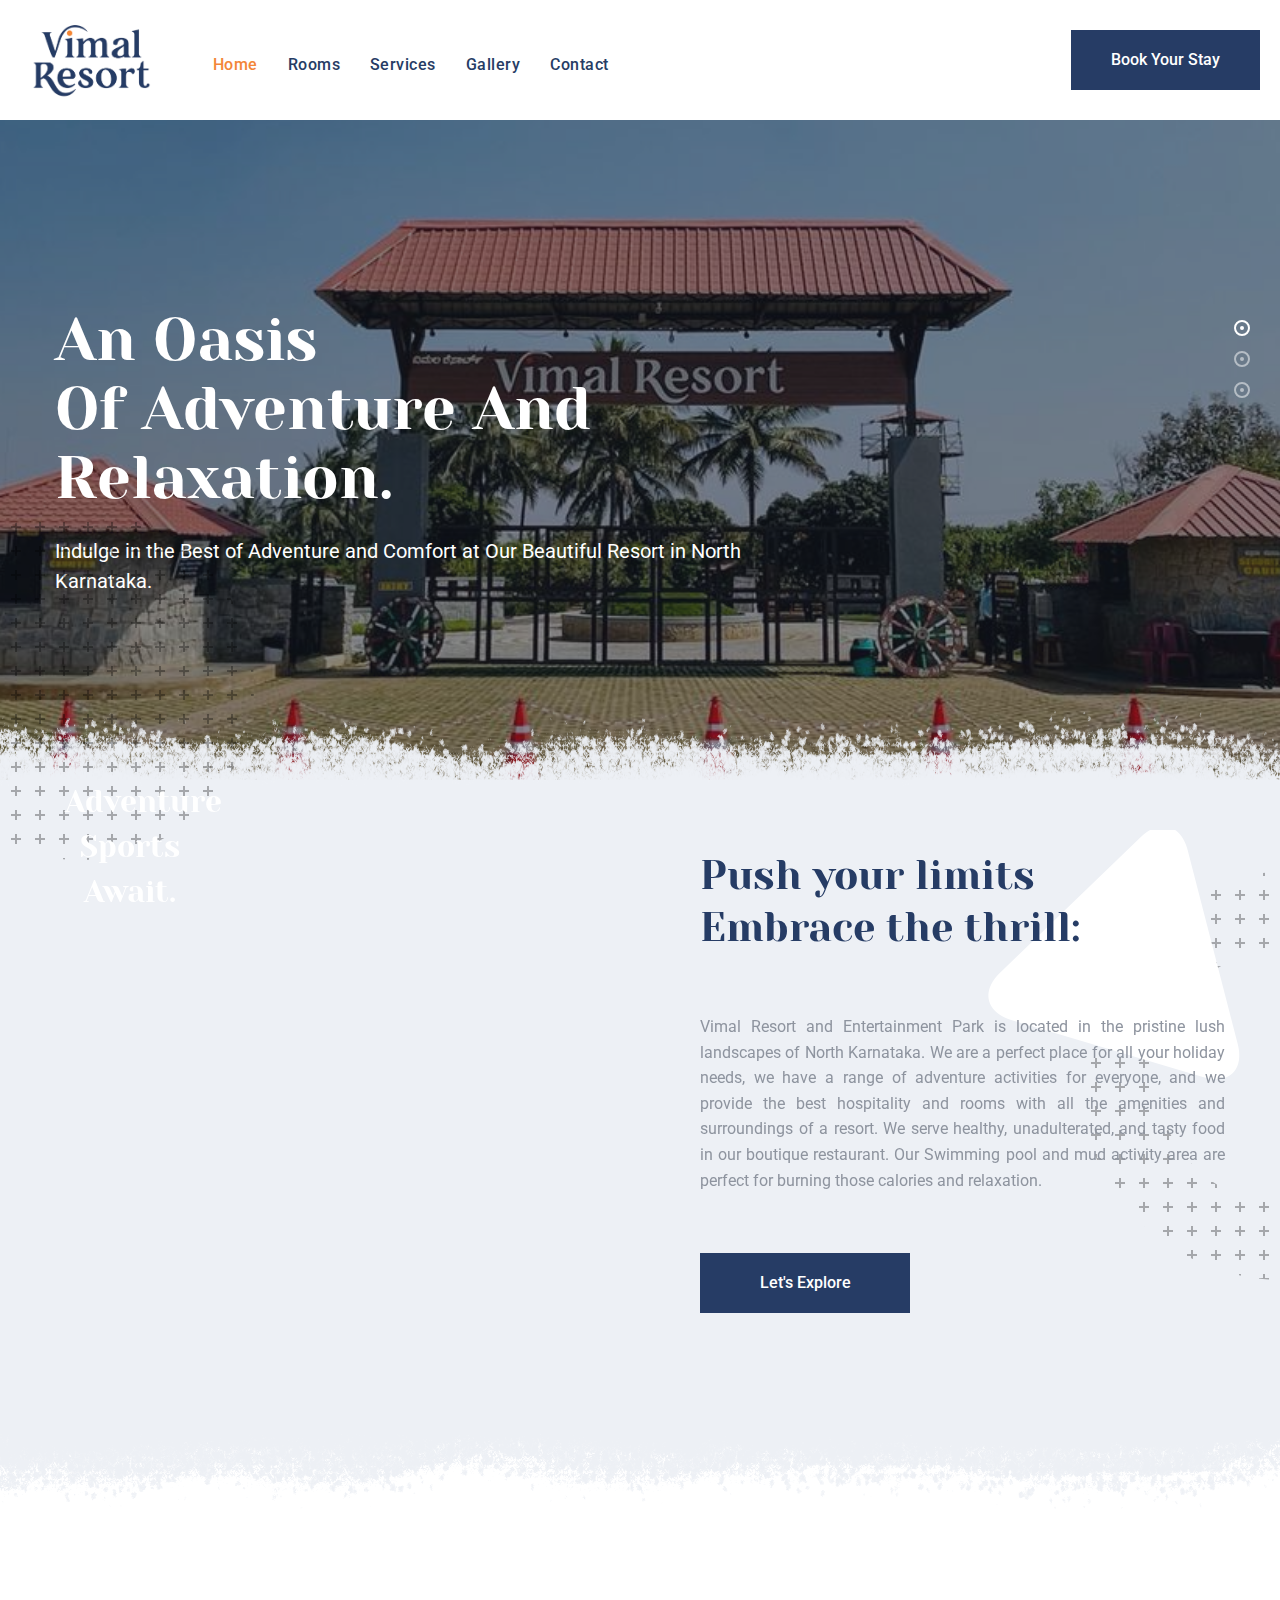
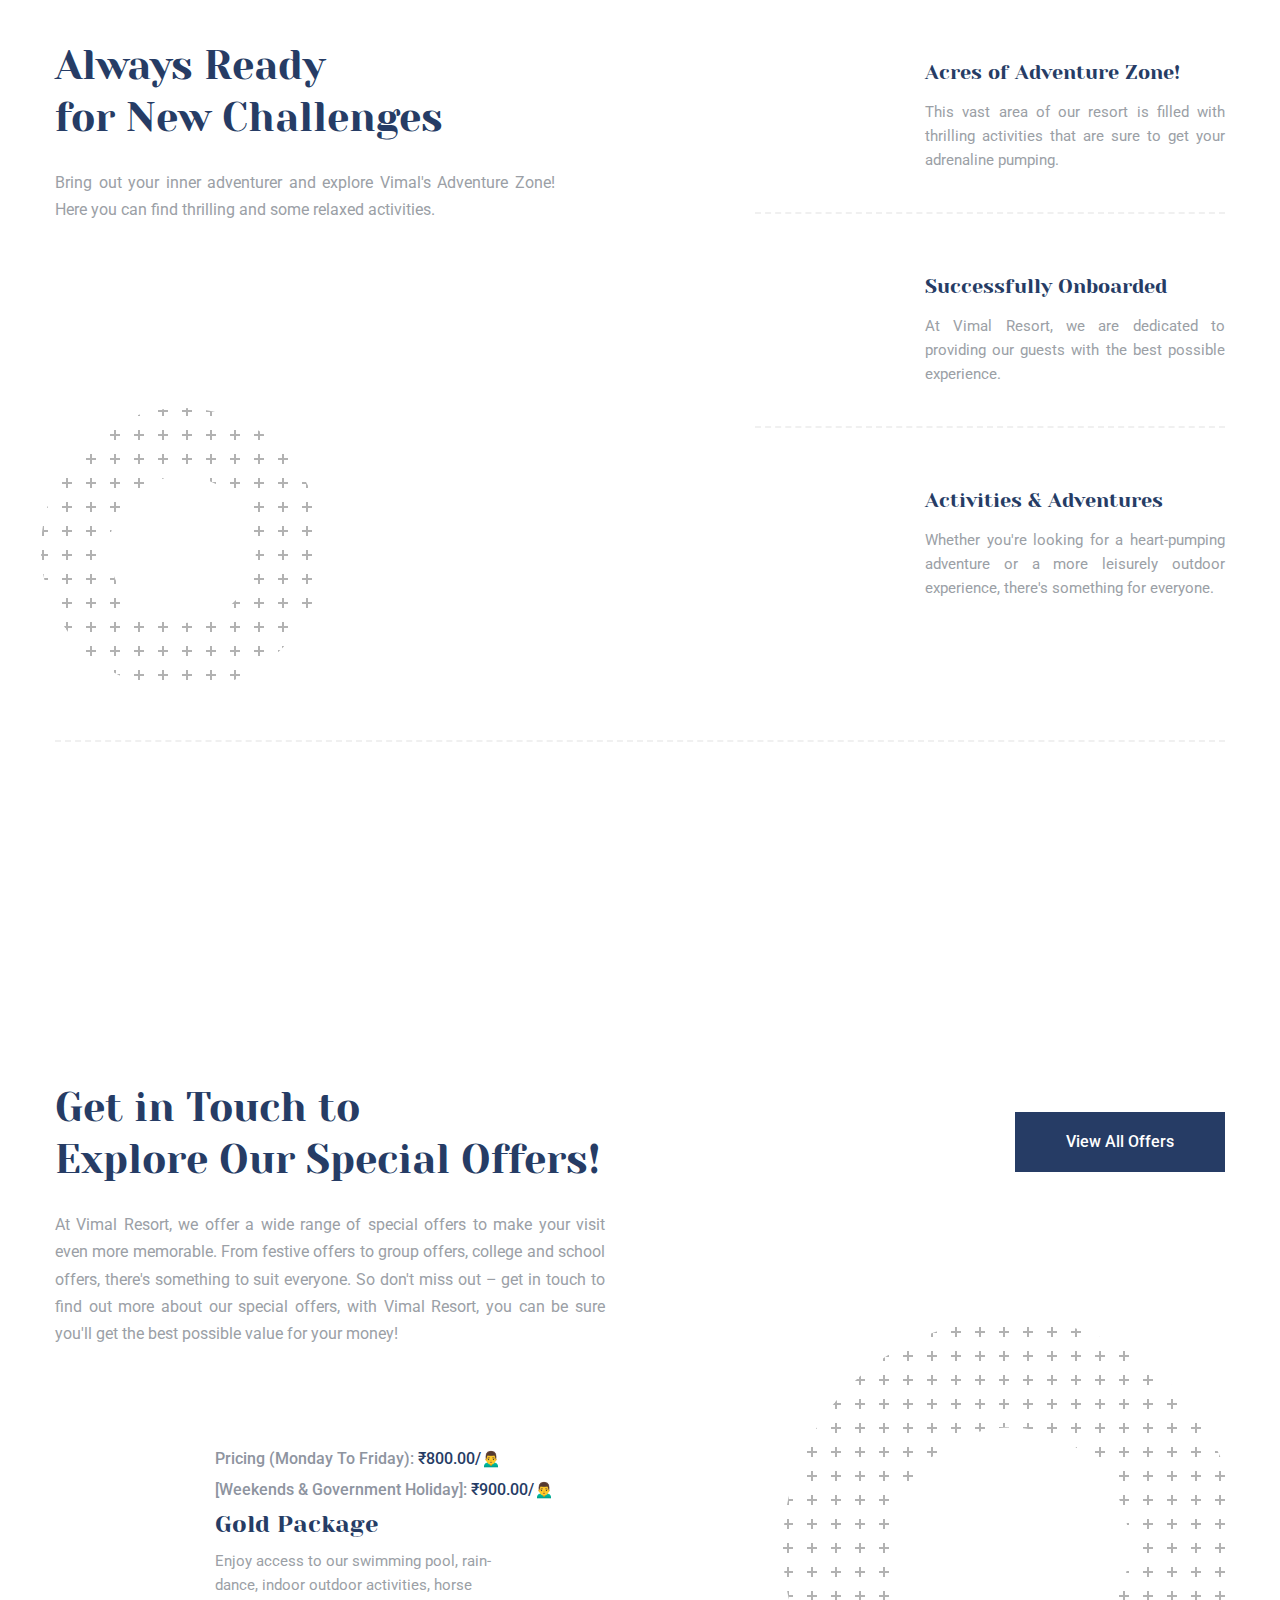
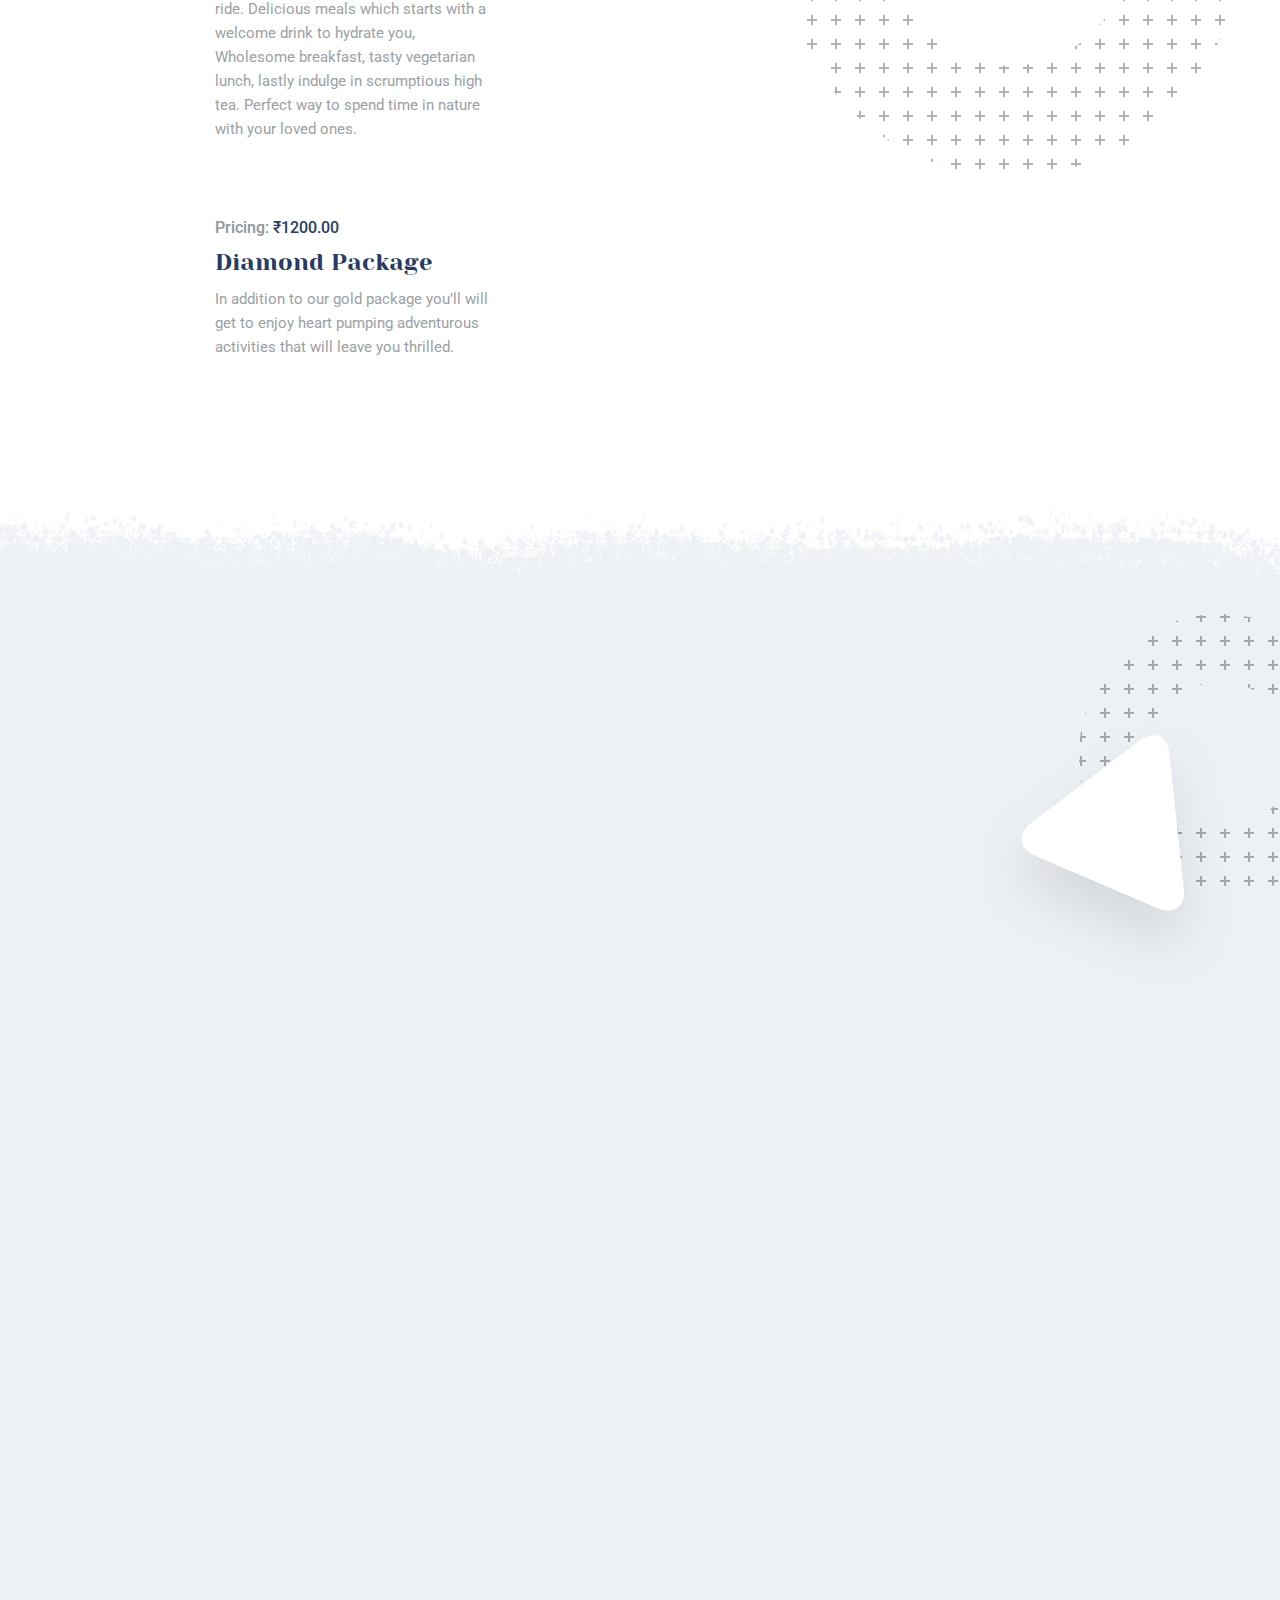
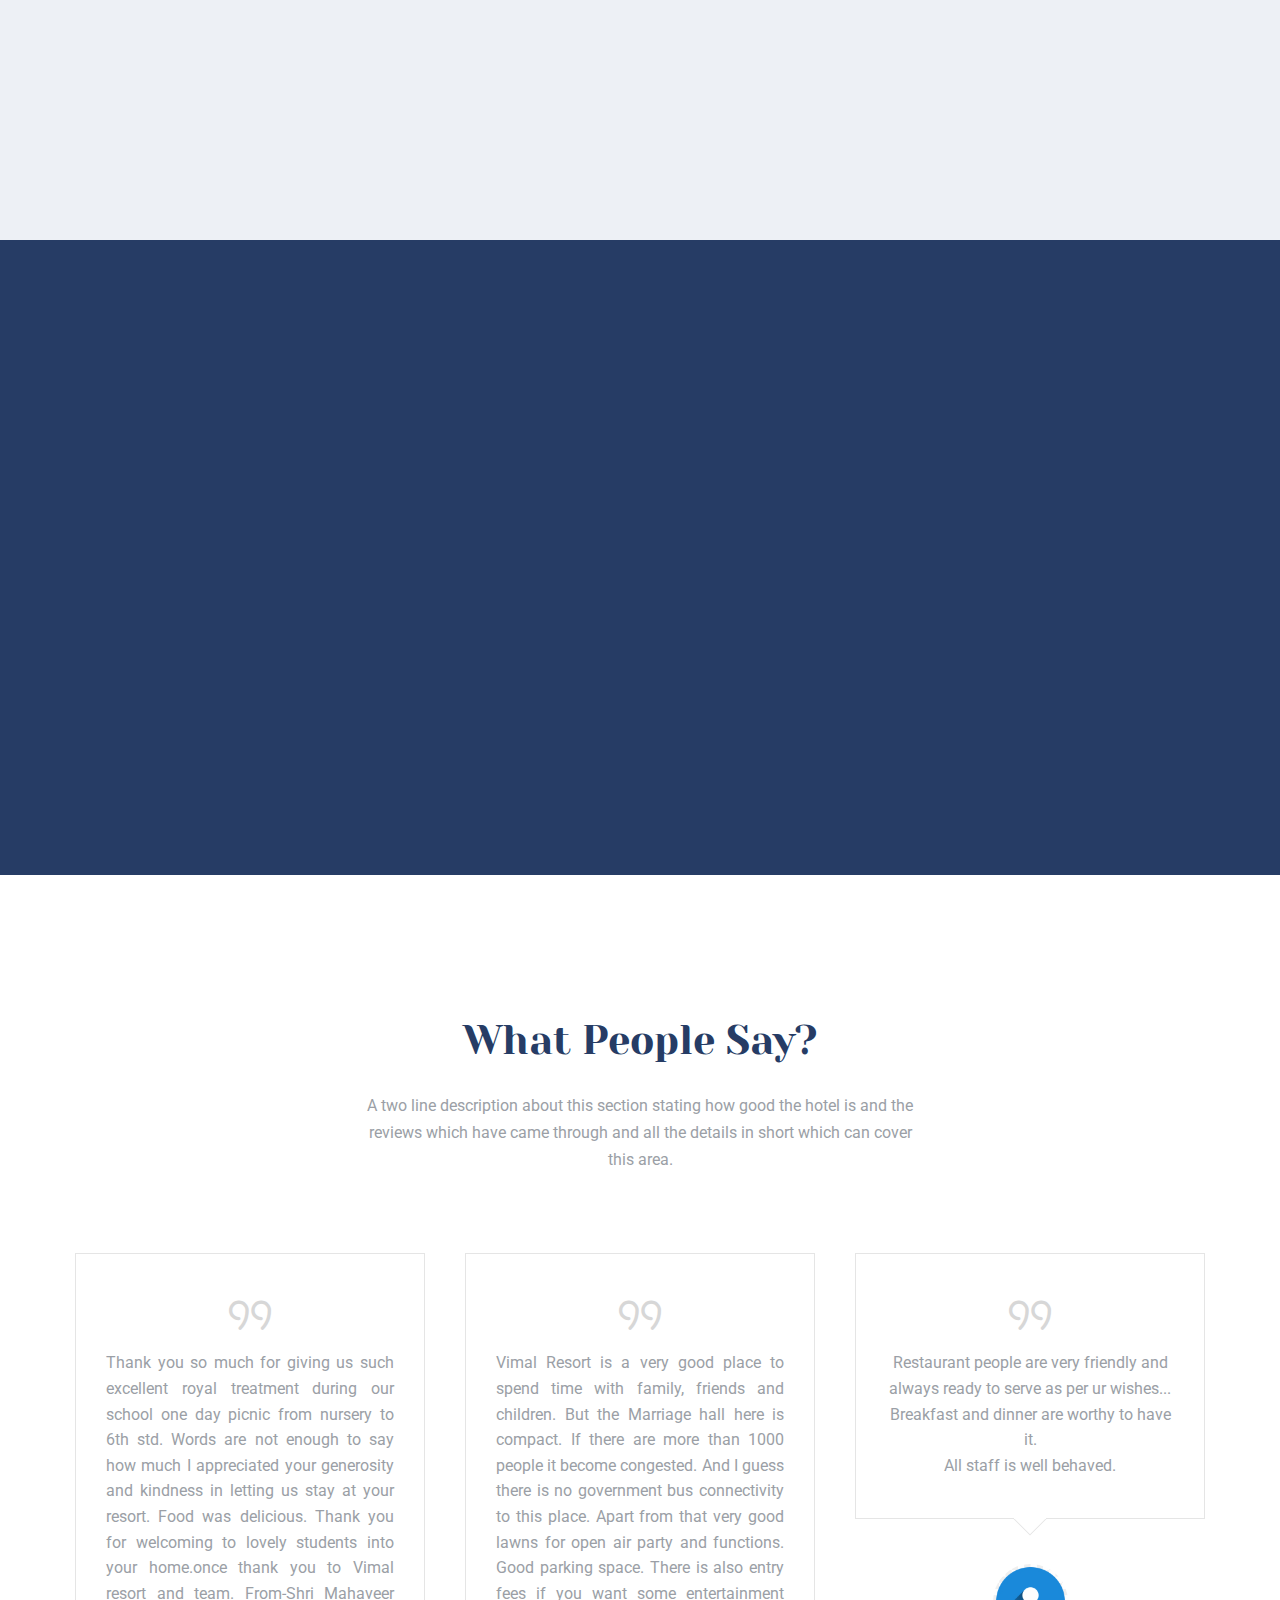
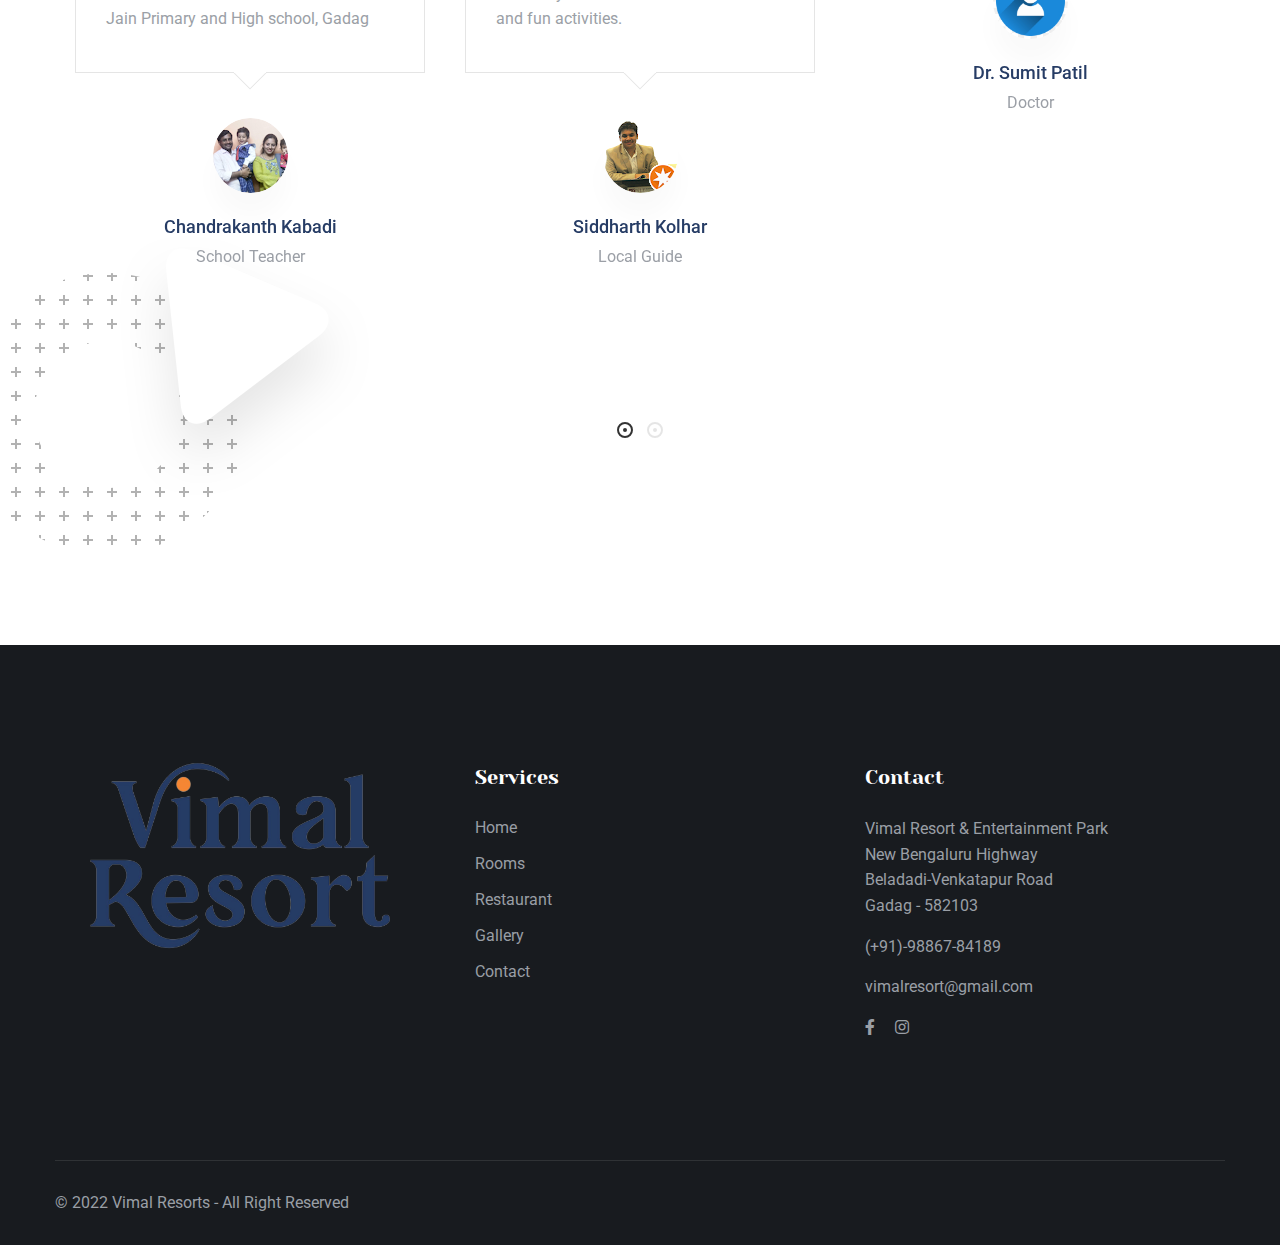
==== commit 419b0f2c: "Add files via upload" ====
--- a/index.html
+++ b/index.html
@@ -530,8 +530,8 @@
                         <div class="offer-block">
                             <div class="offer-inner">
                                 <div class="fact-thumb wow zoomInStable" data-wow-delay="0ms" data-wow-duration="1500ms"><span></span></div>
-                                <div class="price">Pricing (Age 12 or above): <span>₹800.00</span></div>
-                                  <div class="price">Pricing (Age below 12): <span>₹600.00</span></div>
+                                <div class="price">Pricing (Monday to Friday): <span>₹800.00/🙍‍♂️</span></div>
+                                  <div class="price">[Weekends & Government holiday]:<span> ₹900.00/🙍‍♂️</span></div>
                                 <h4>Gold Package</h4>
                                 <div class="text">Enjoy access to our swimming pool, rain-dance, indoor outdoor activities, horse ride. Delicious meals
 which starts with a welcome drink to hydrate you, Wholesome breakfast, tasty vegetarian lunch, lastly indulge in scrumptious high tea. Perfect way to spend time in nature with your loved ones.</div>
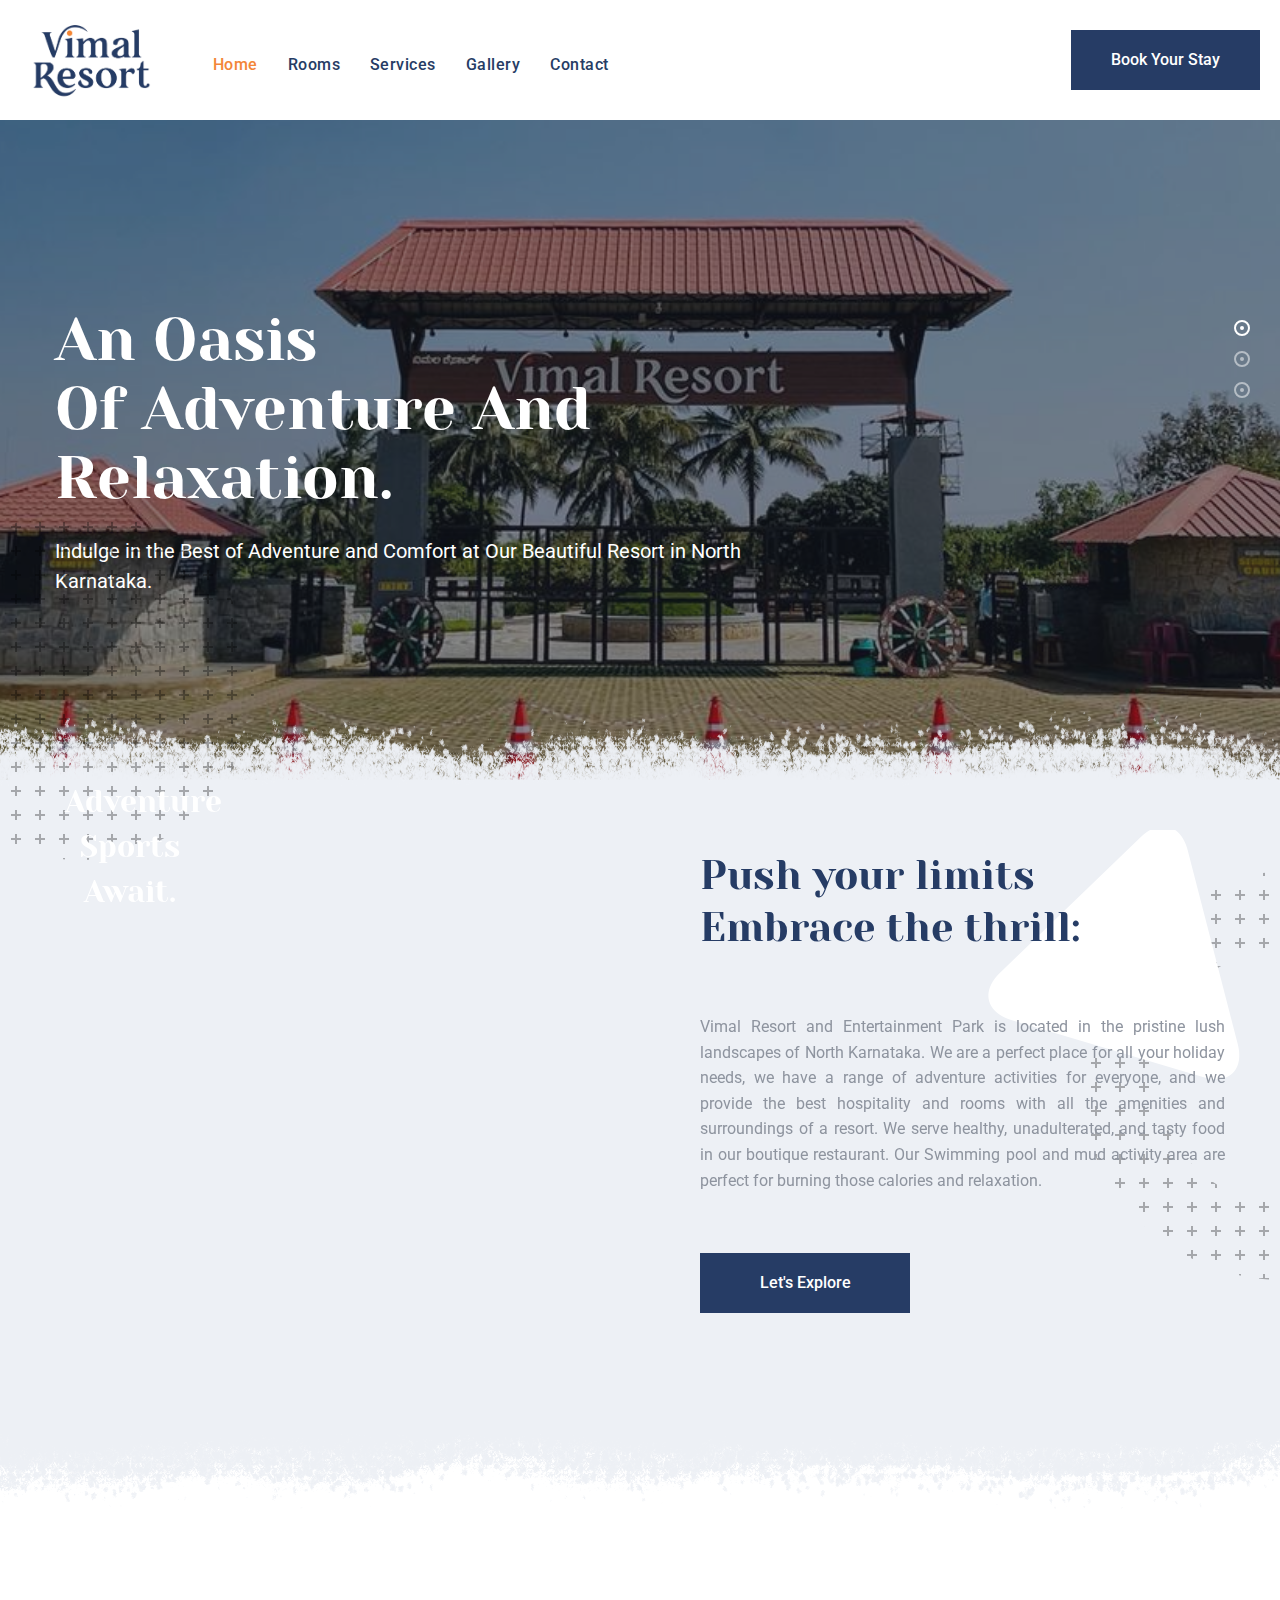
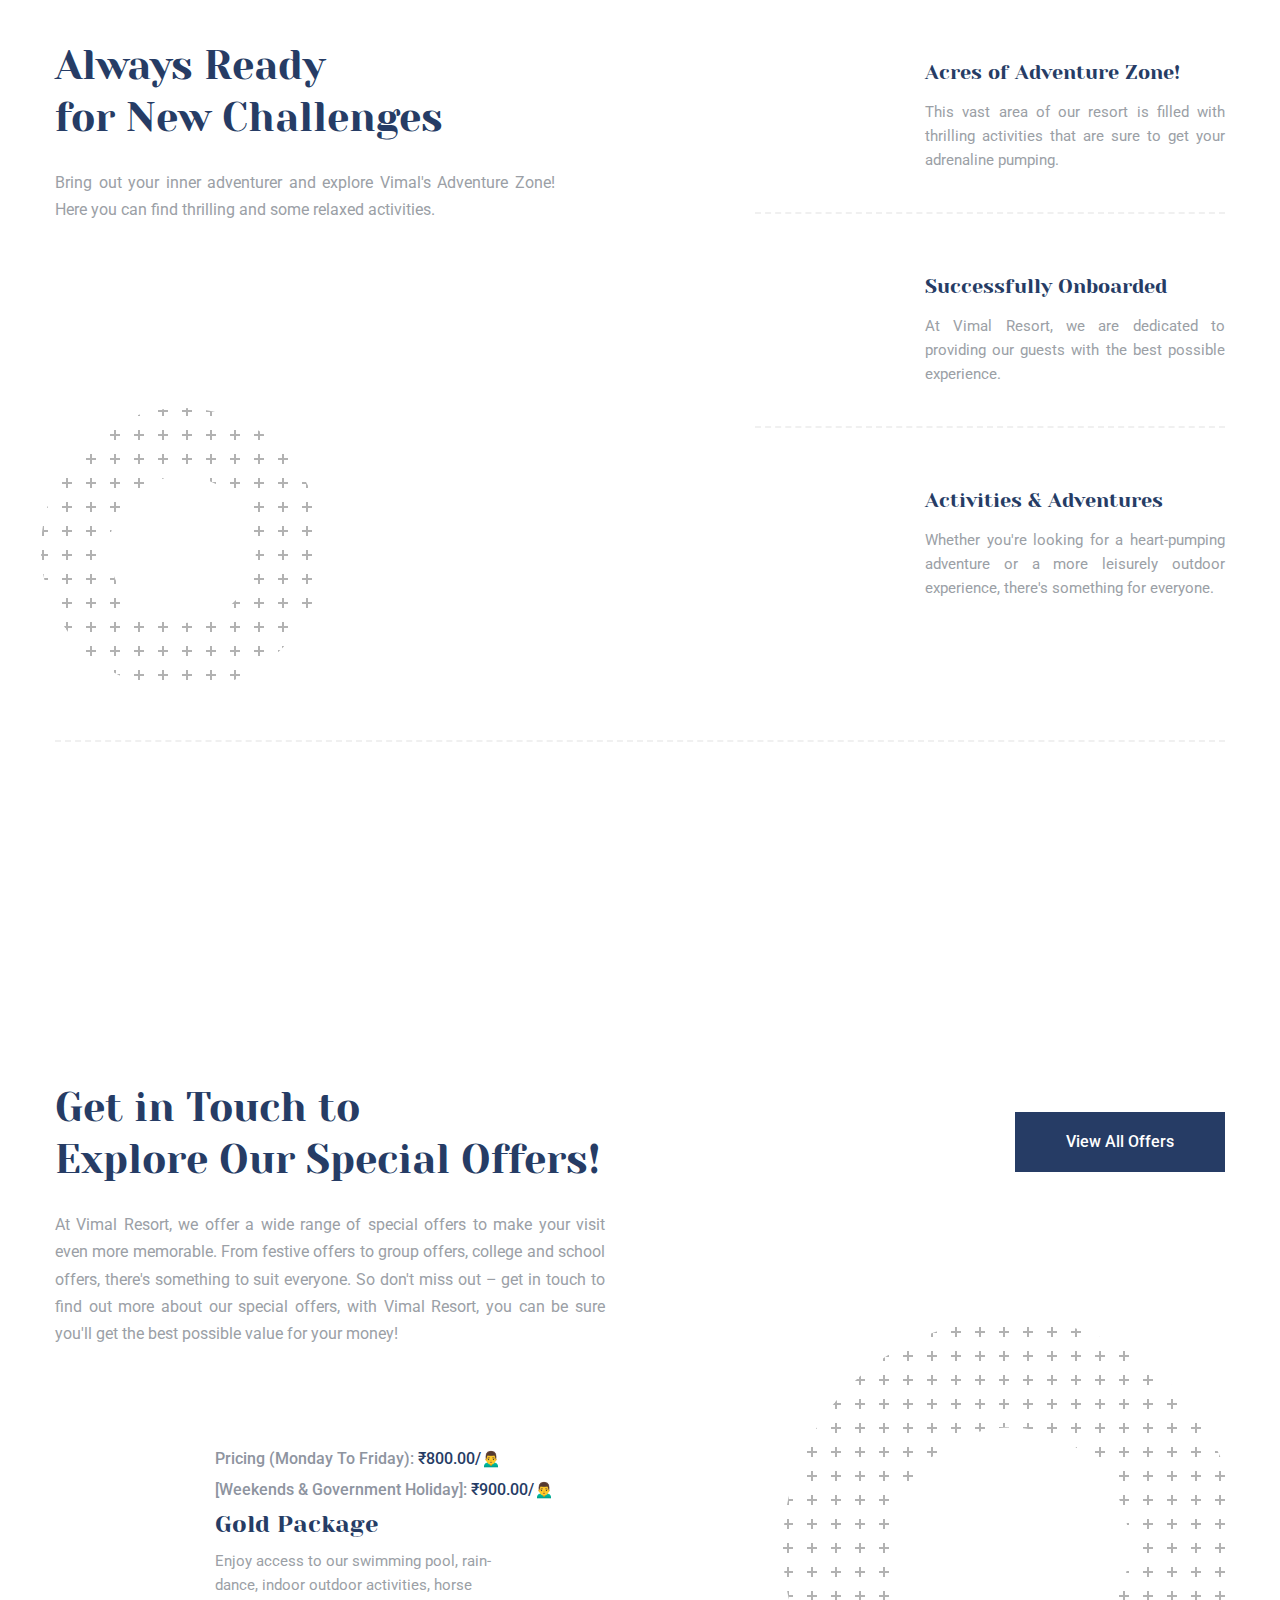
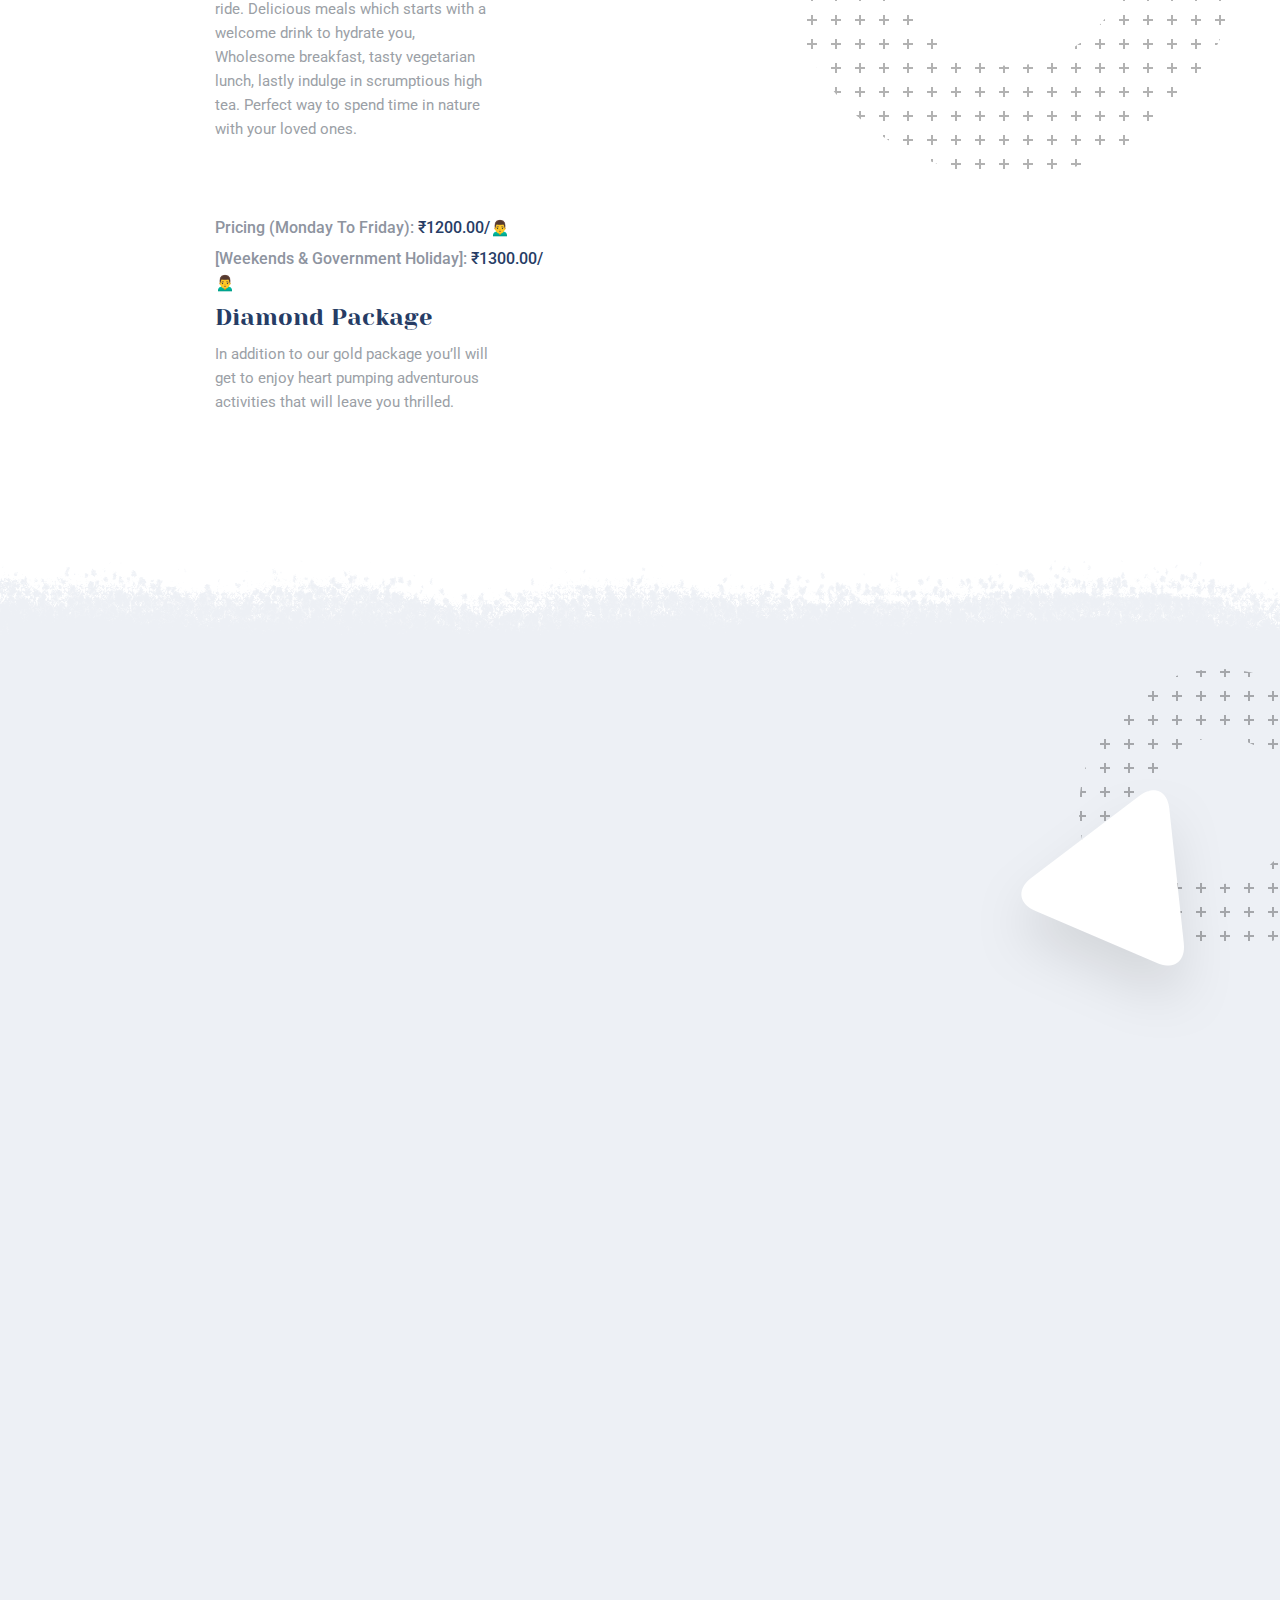
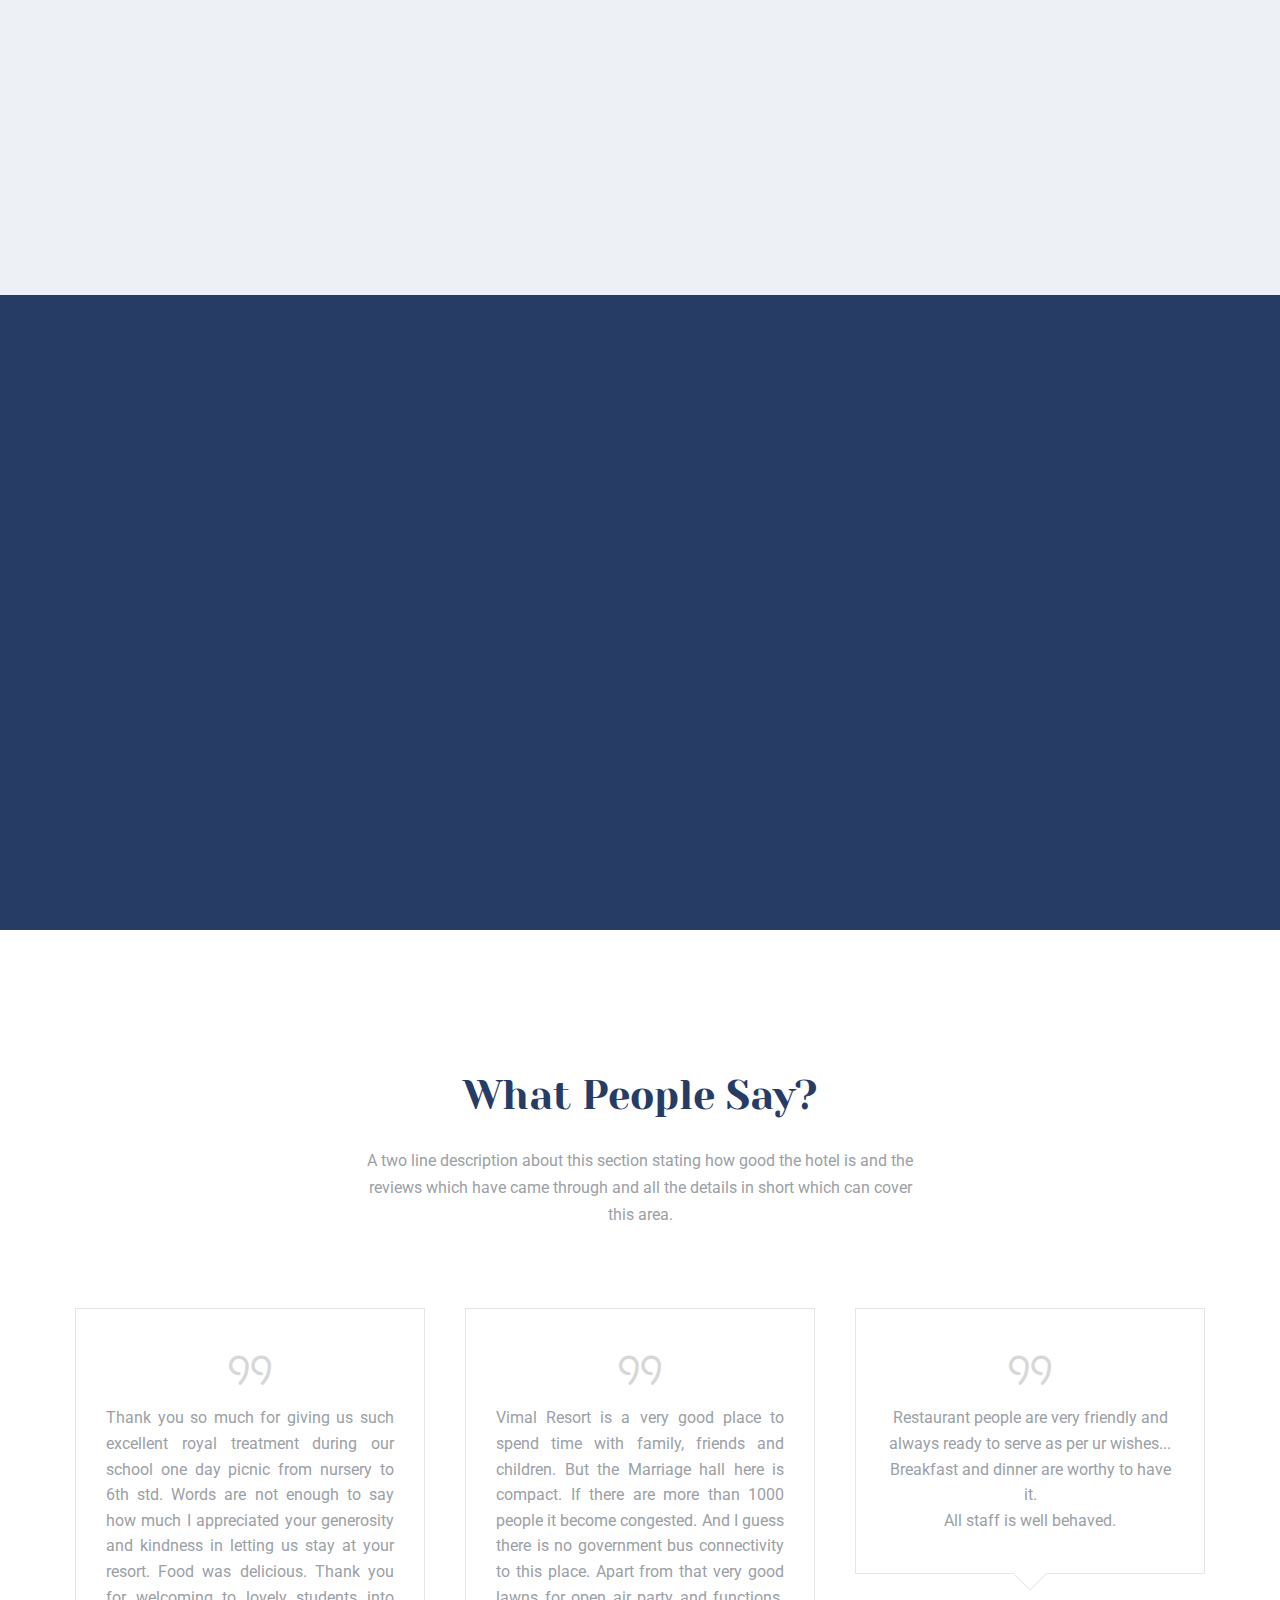
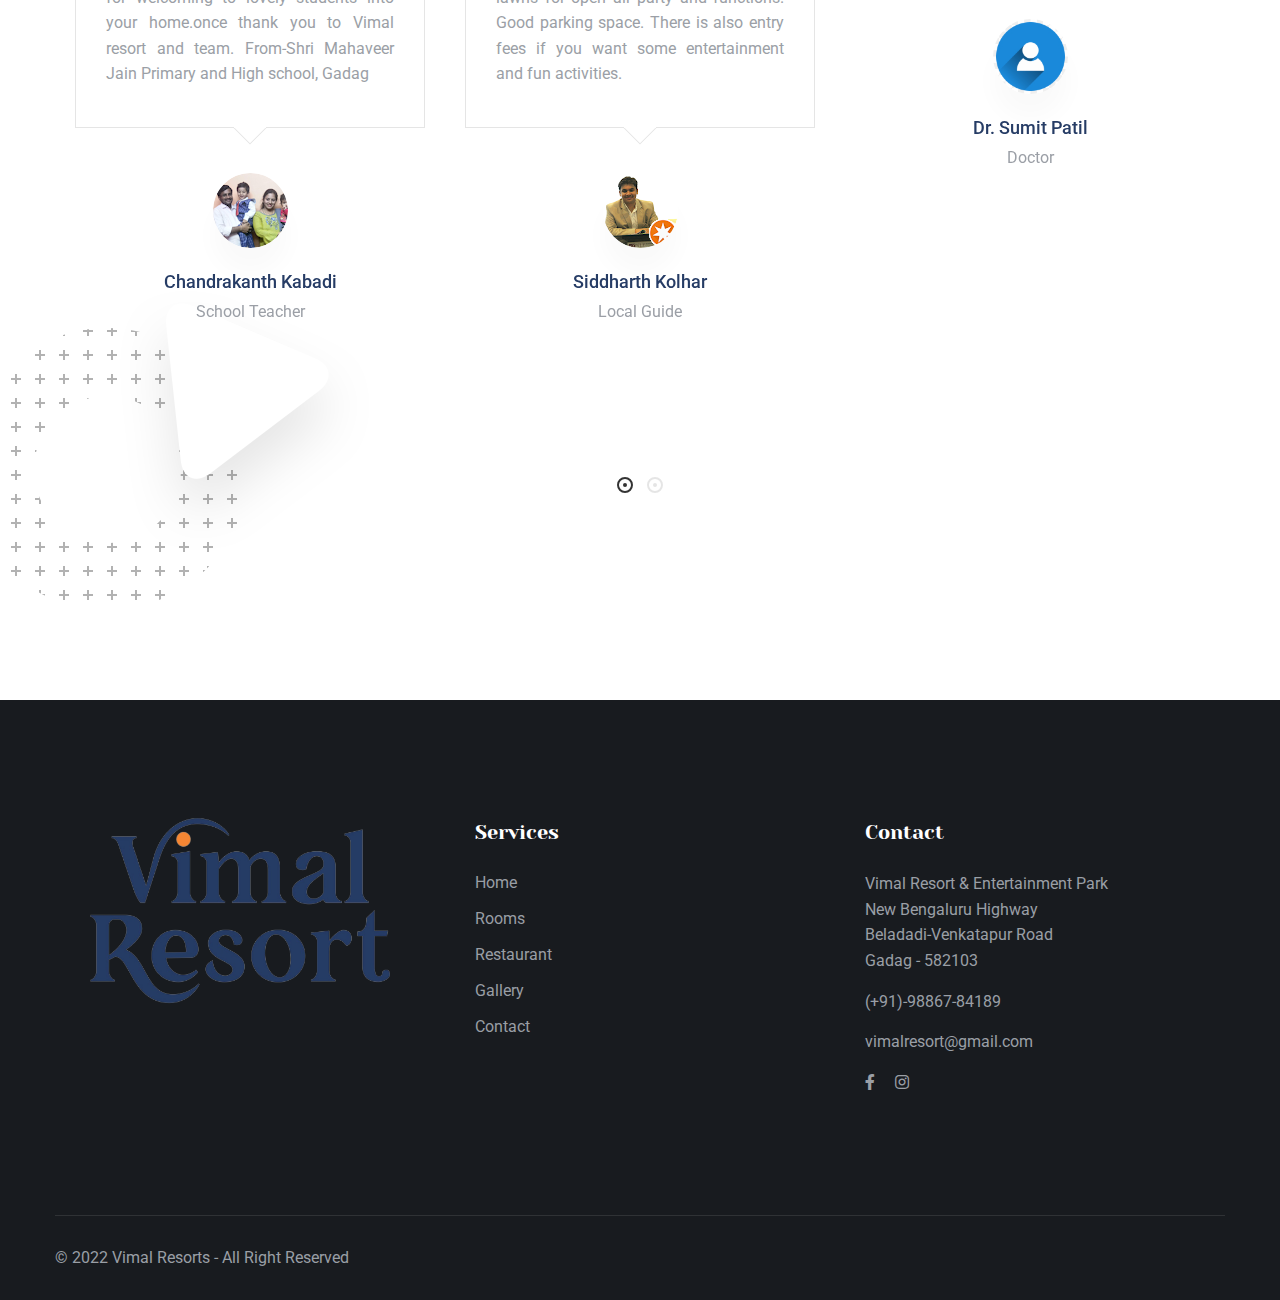
==== commit 7432086f: "Add files via upload" ====
--- a/index.html
+++ b/index.html
@@ -540,9 +540,9 @@
                         </div>
                         <div class="offer-block">
                             <div class="offer-inner">
-                                <div class="fact-thumb wow zoomInStable" data-wow-delay="300ms" data-wow-duration="1500ms"><span></span></div>
-                                <div class="price">Pricing: <span>₹1200.00</span></div>
-                                <h4>Diamond Package</h4>
+                              <div class="price">Pricing (Monday to Friday): <span>₹1200.00/🙍‍♂️</span></div>
+                                  <div class="price">[Weekends & Government holiday]:<span> ₹1300.00/🙍‍♂️</span></div>
+                                  <h4>Diamond Package</h4>
                                 <div class="text">In addition to our gold package you’ll will get to enjoy heart pumping adventurous activities that will
 leave you thrilled.</div>
                                 <a href="package-single.html" class="over-link"></a>
